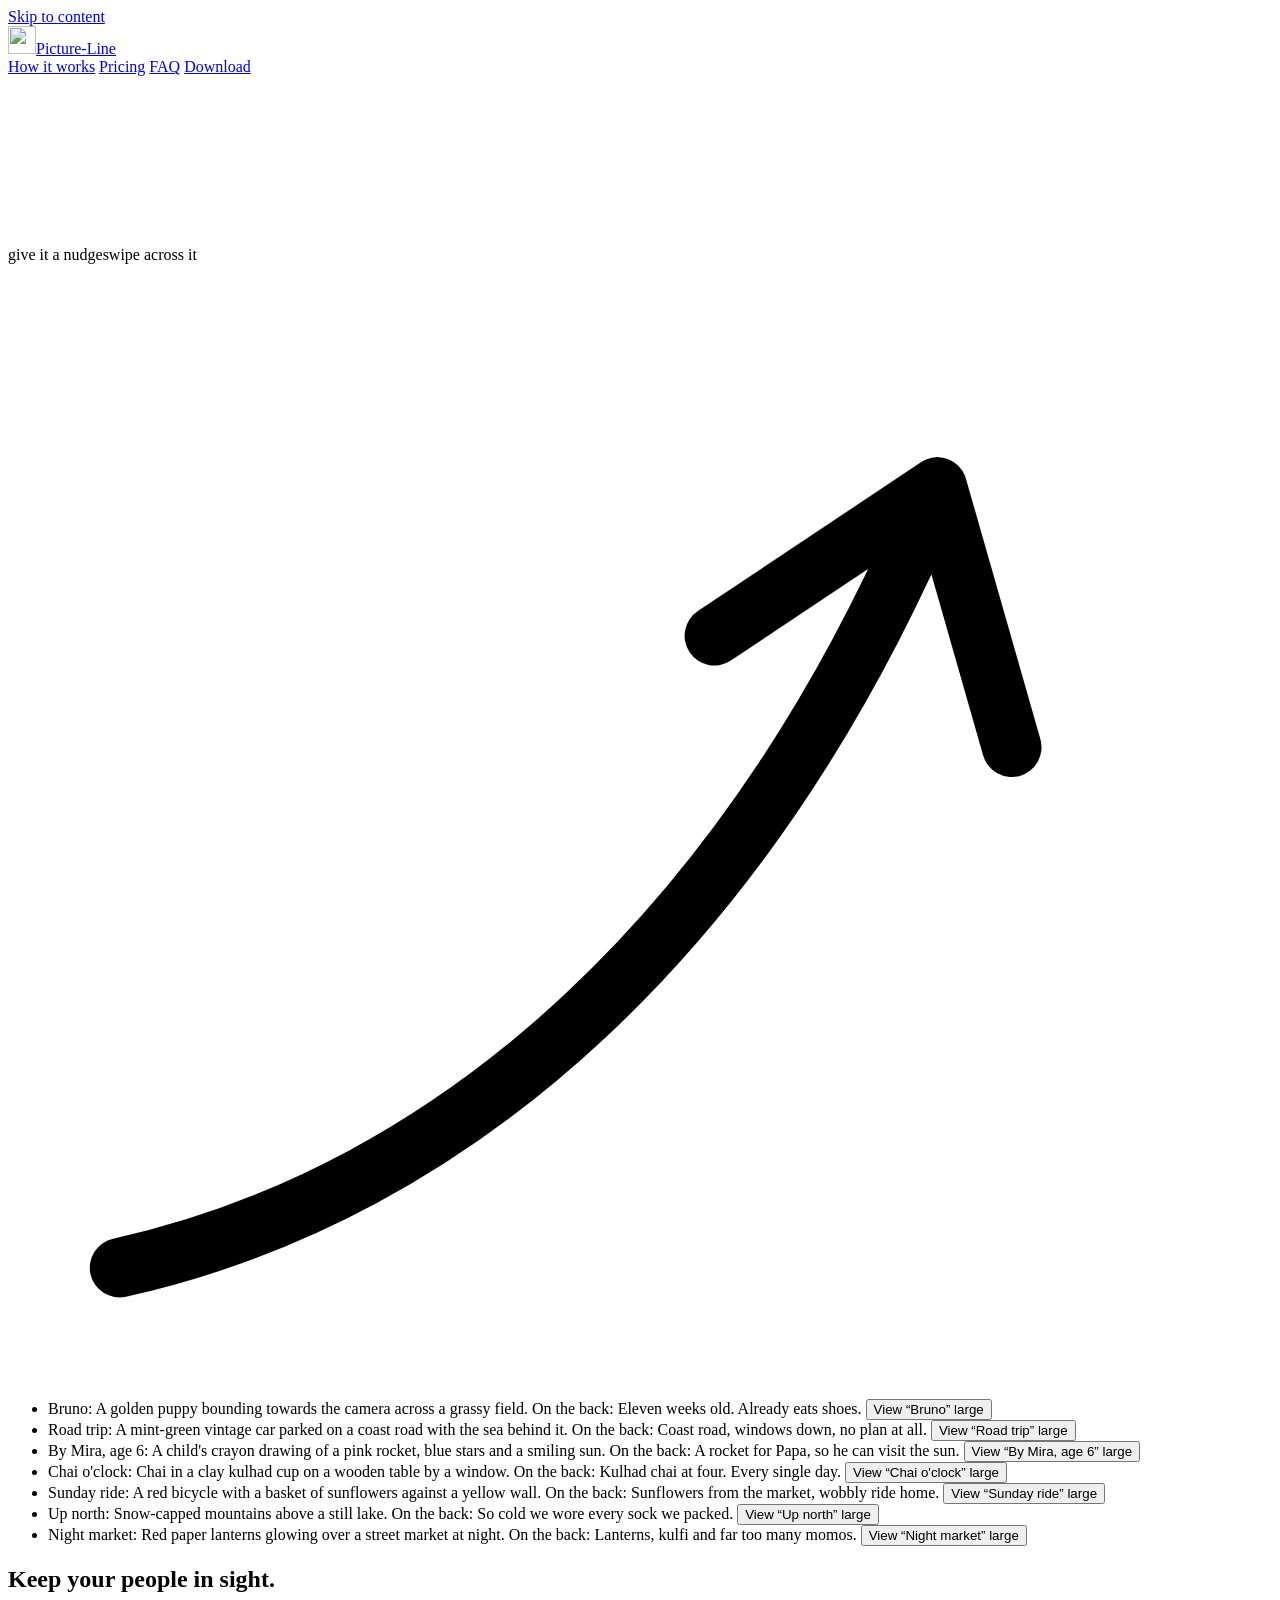
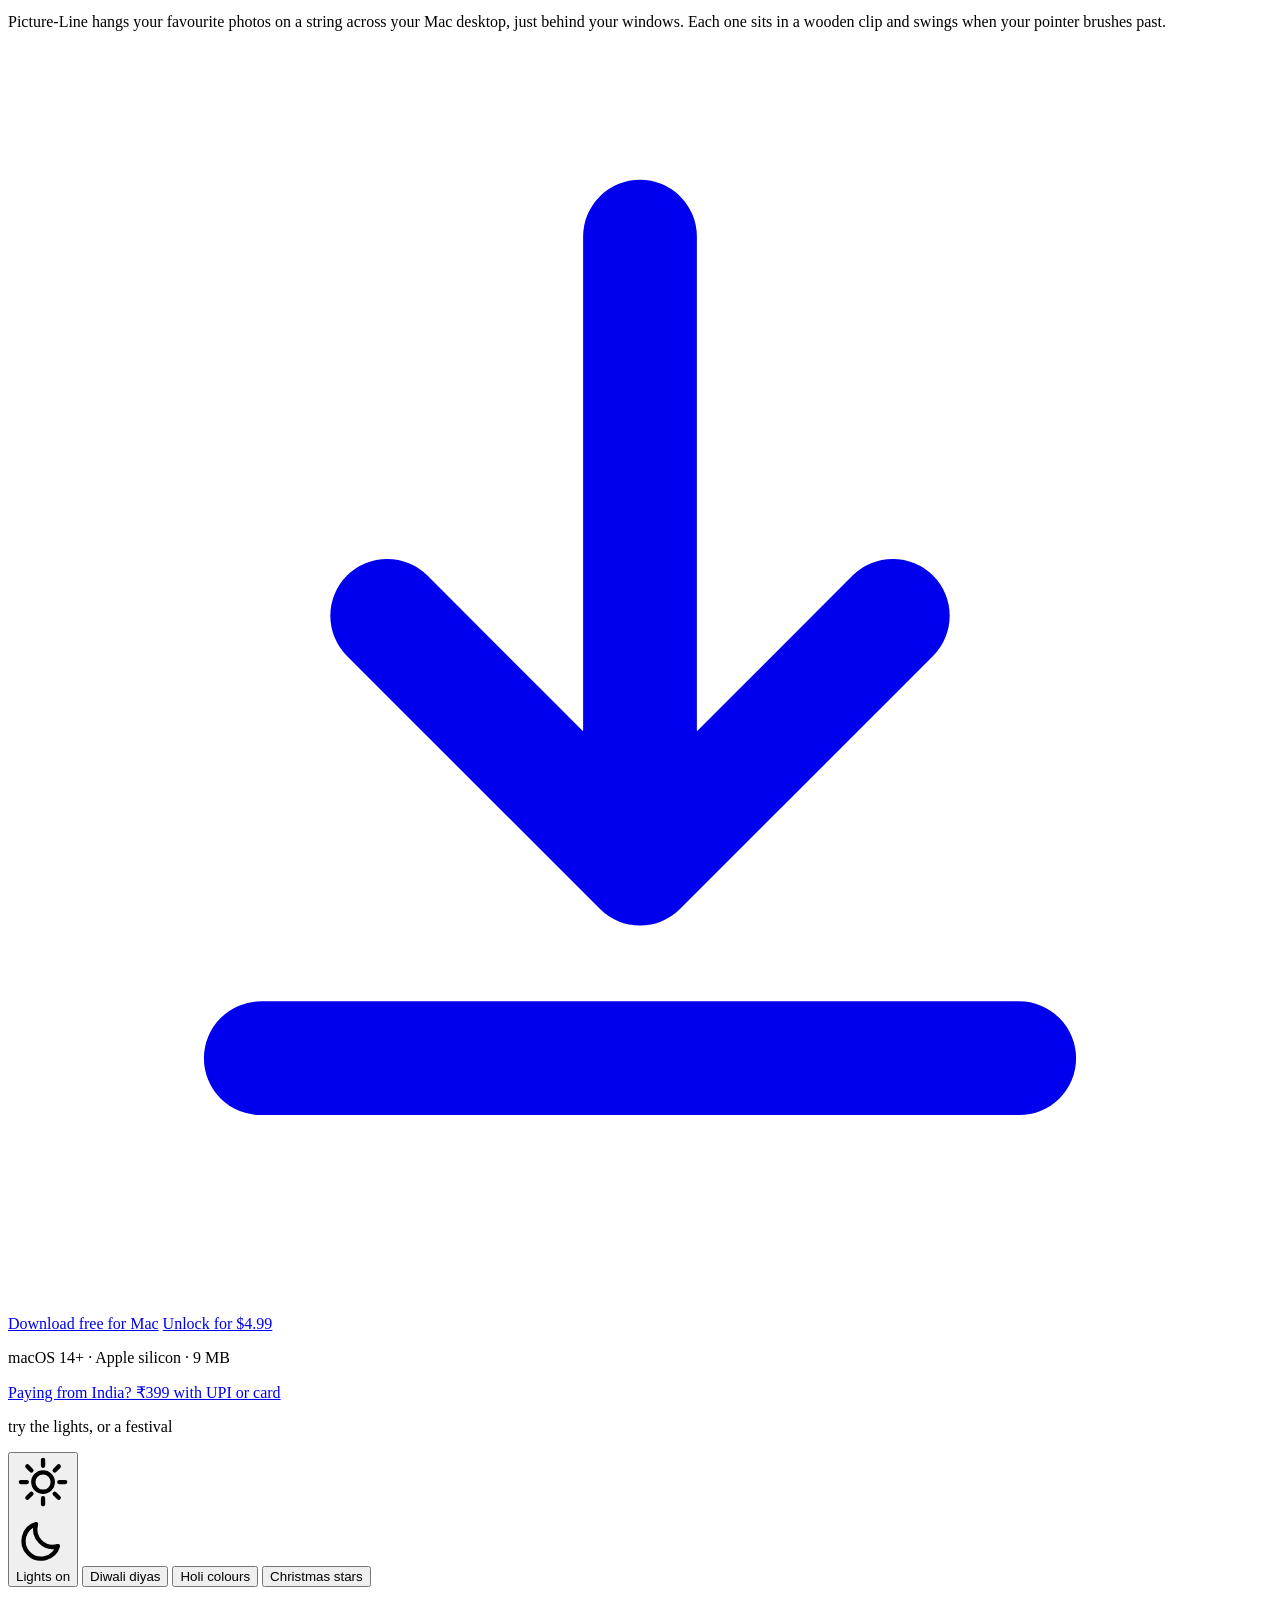
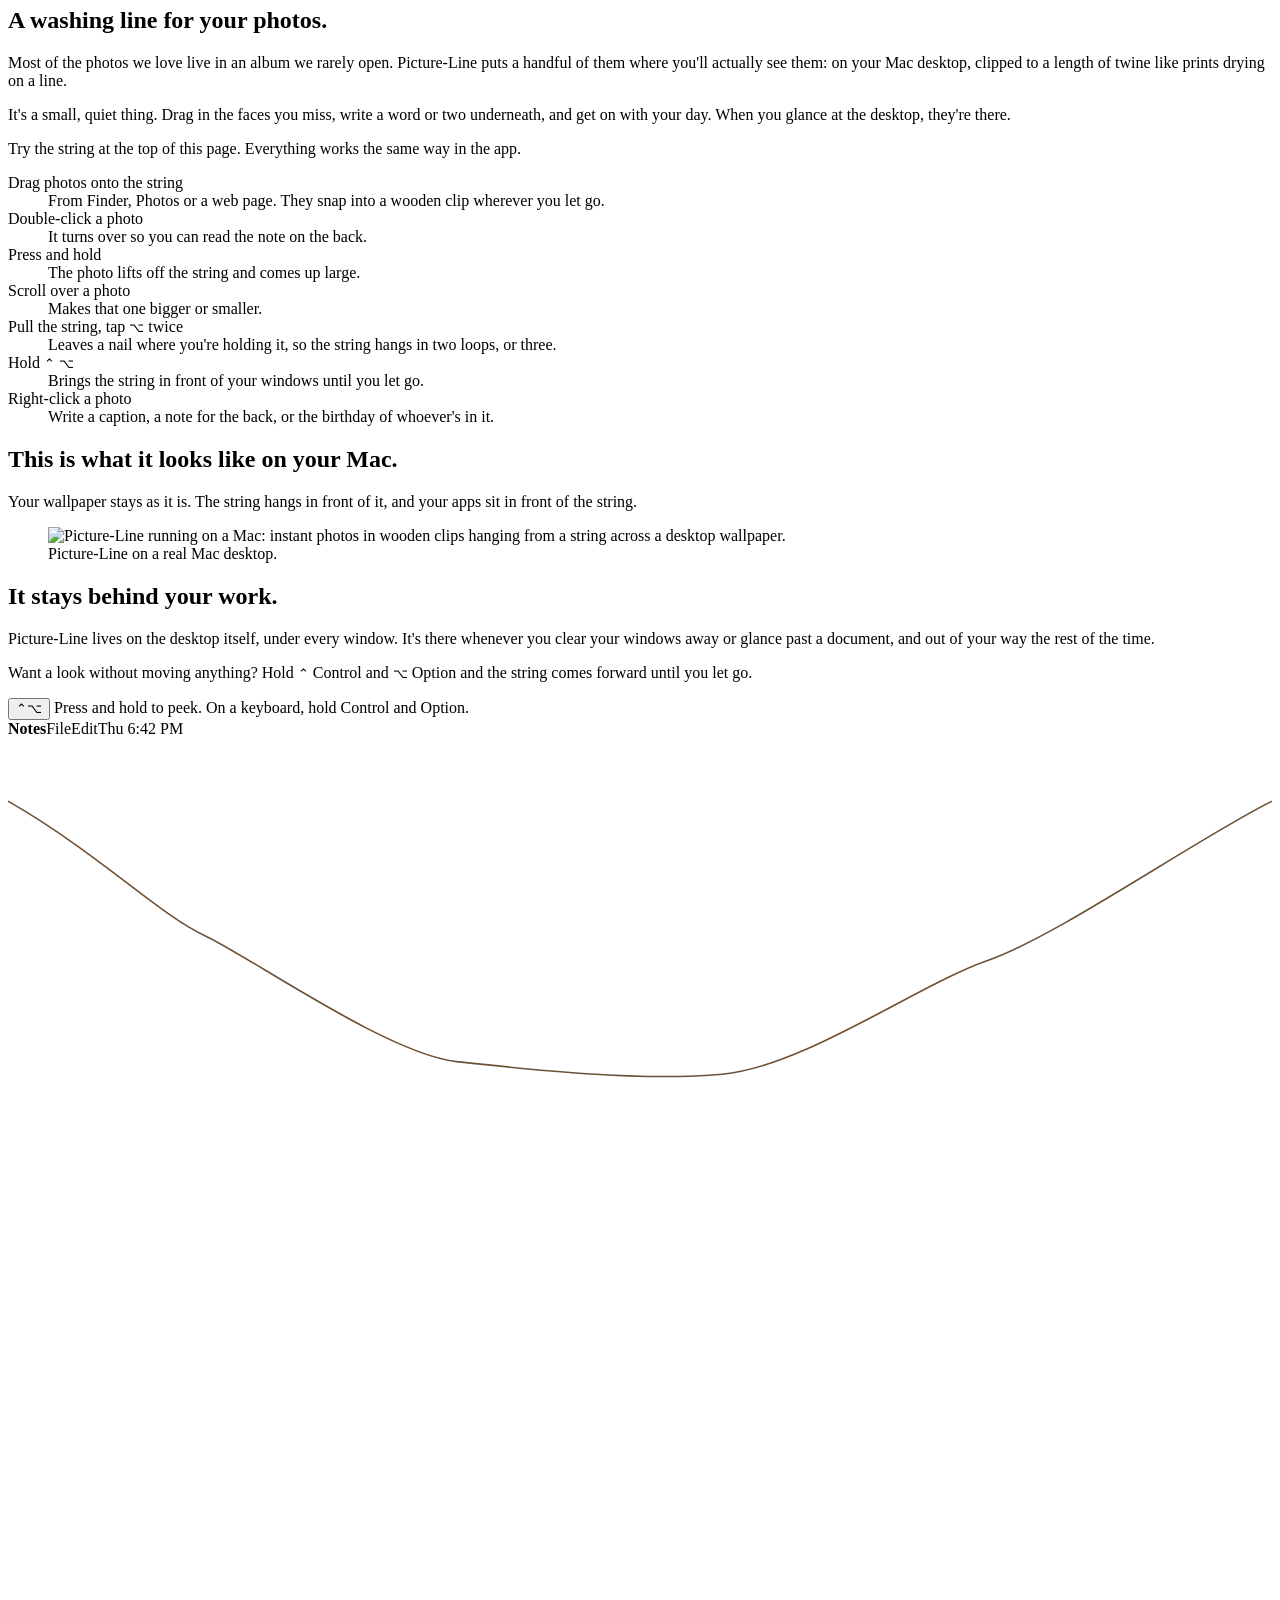
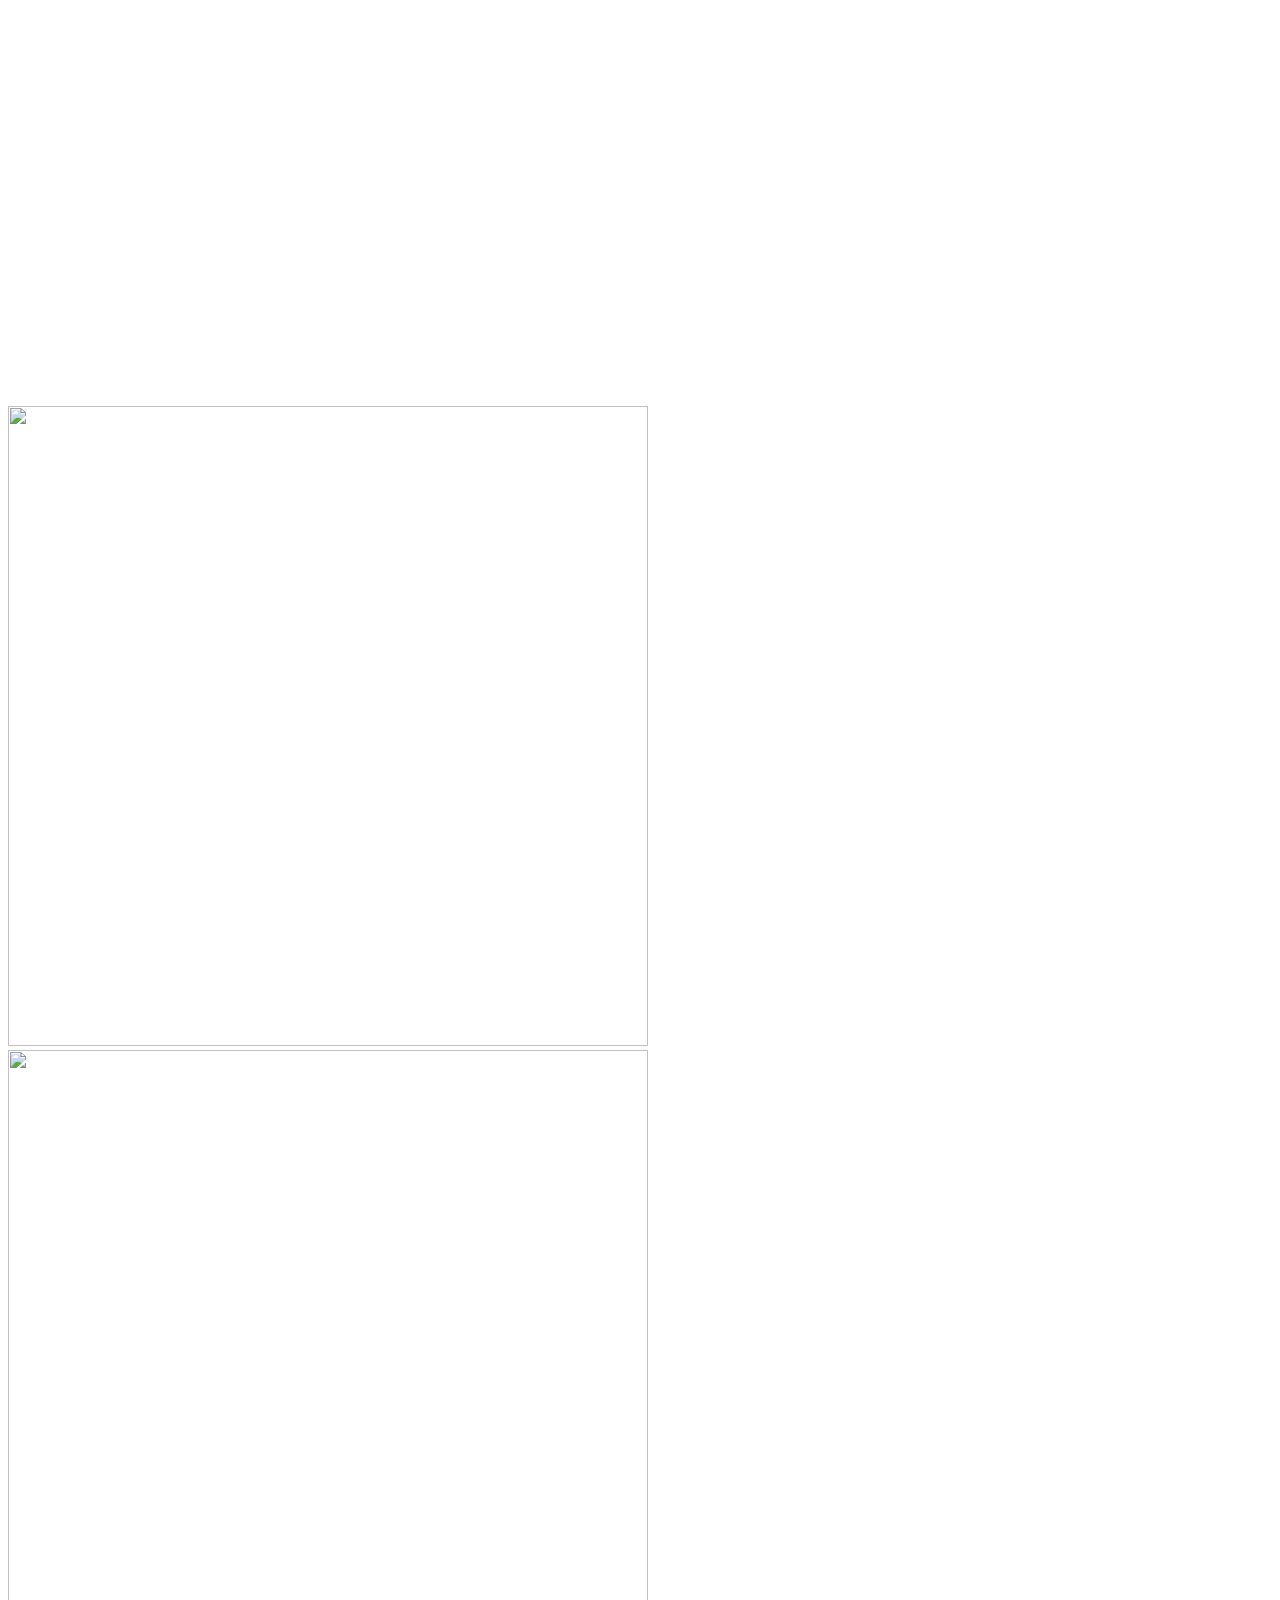
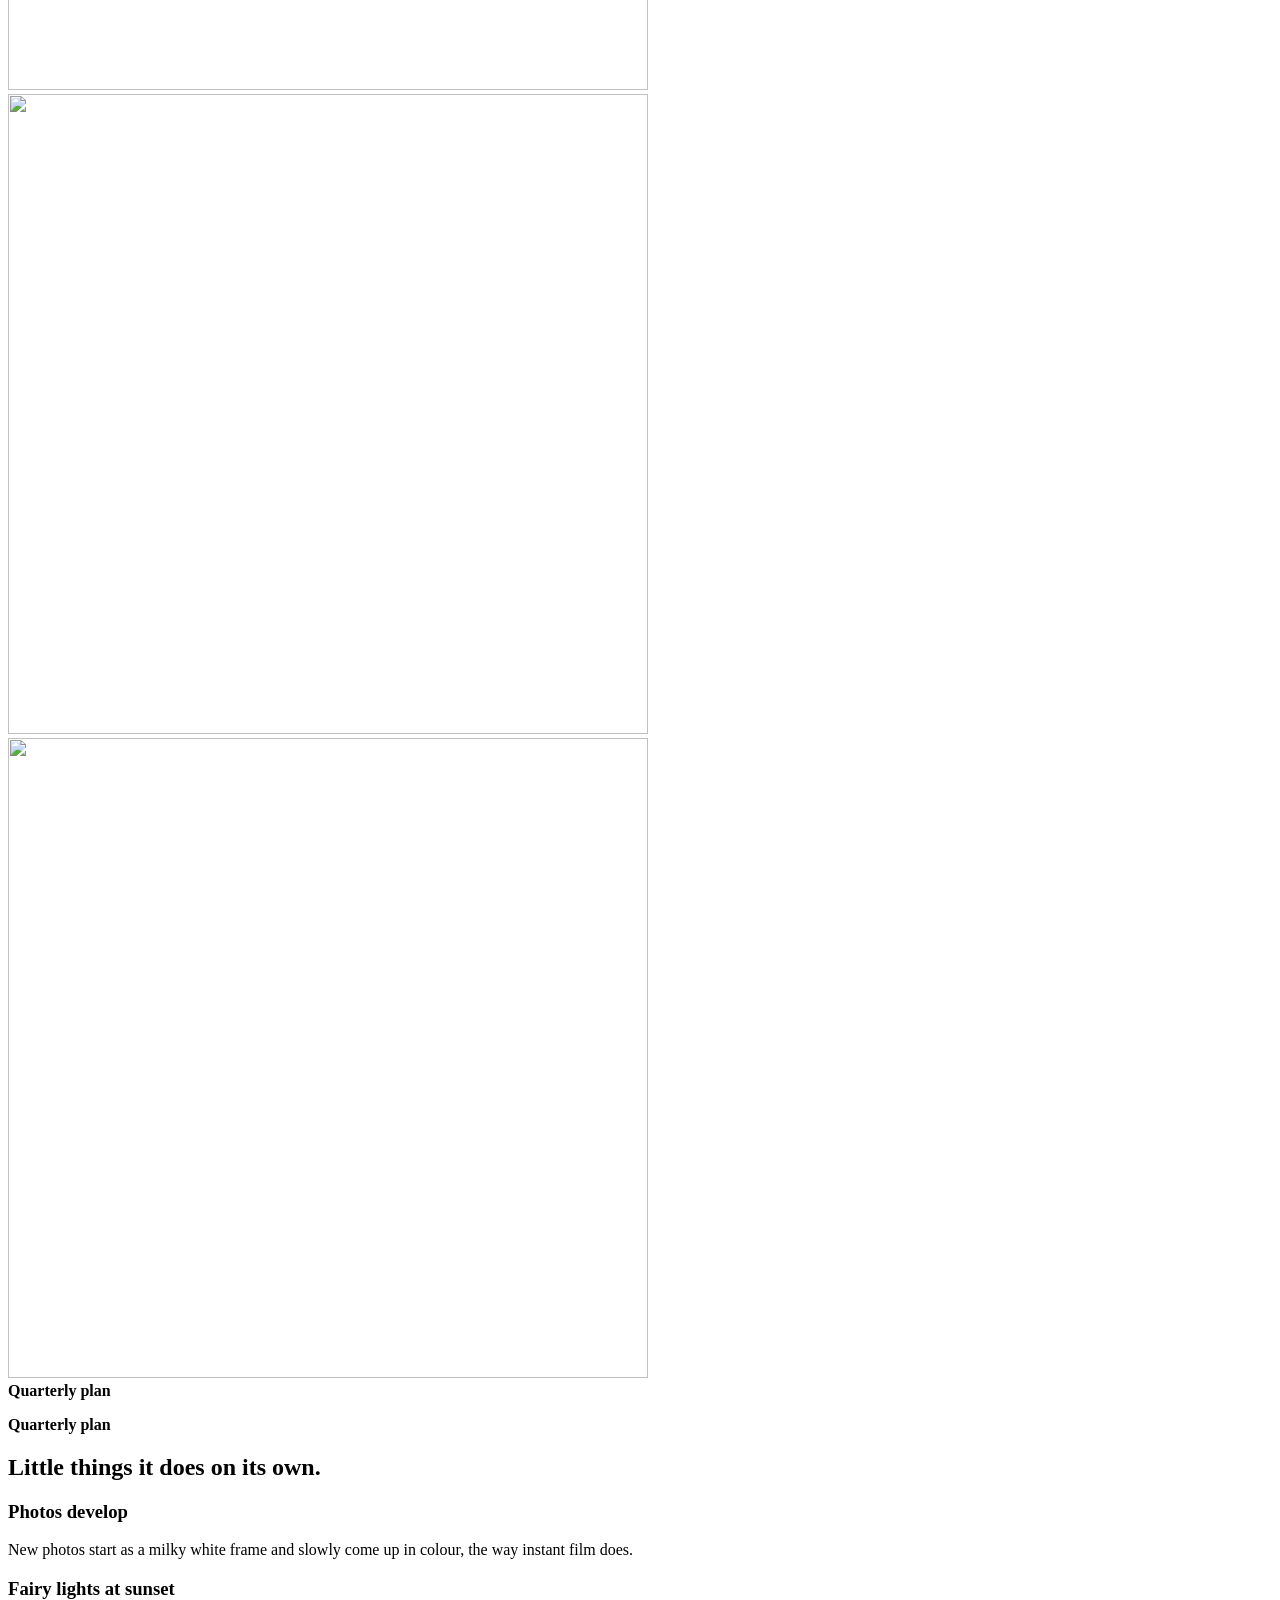
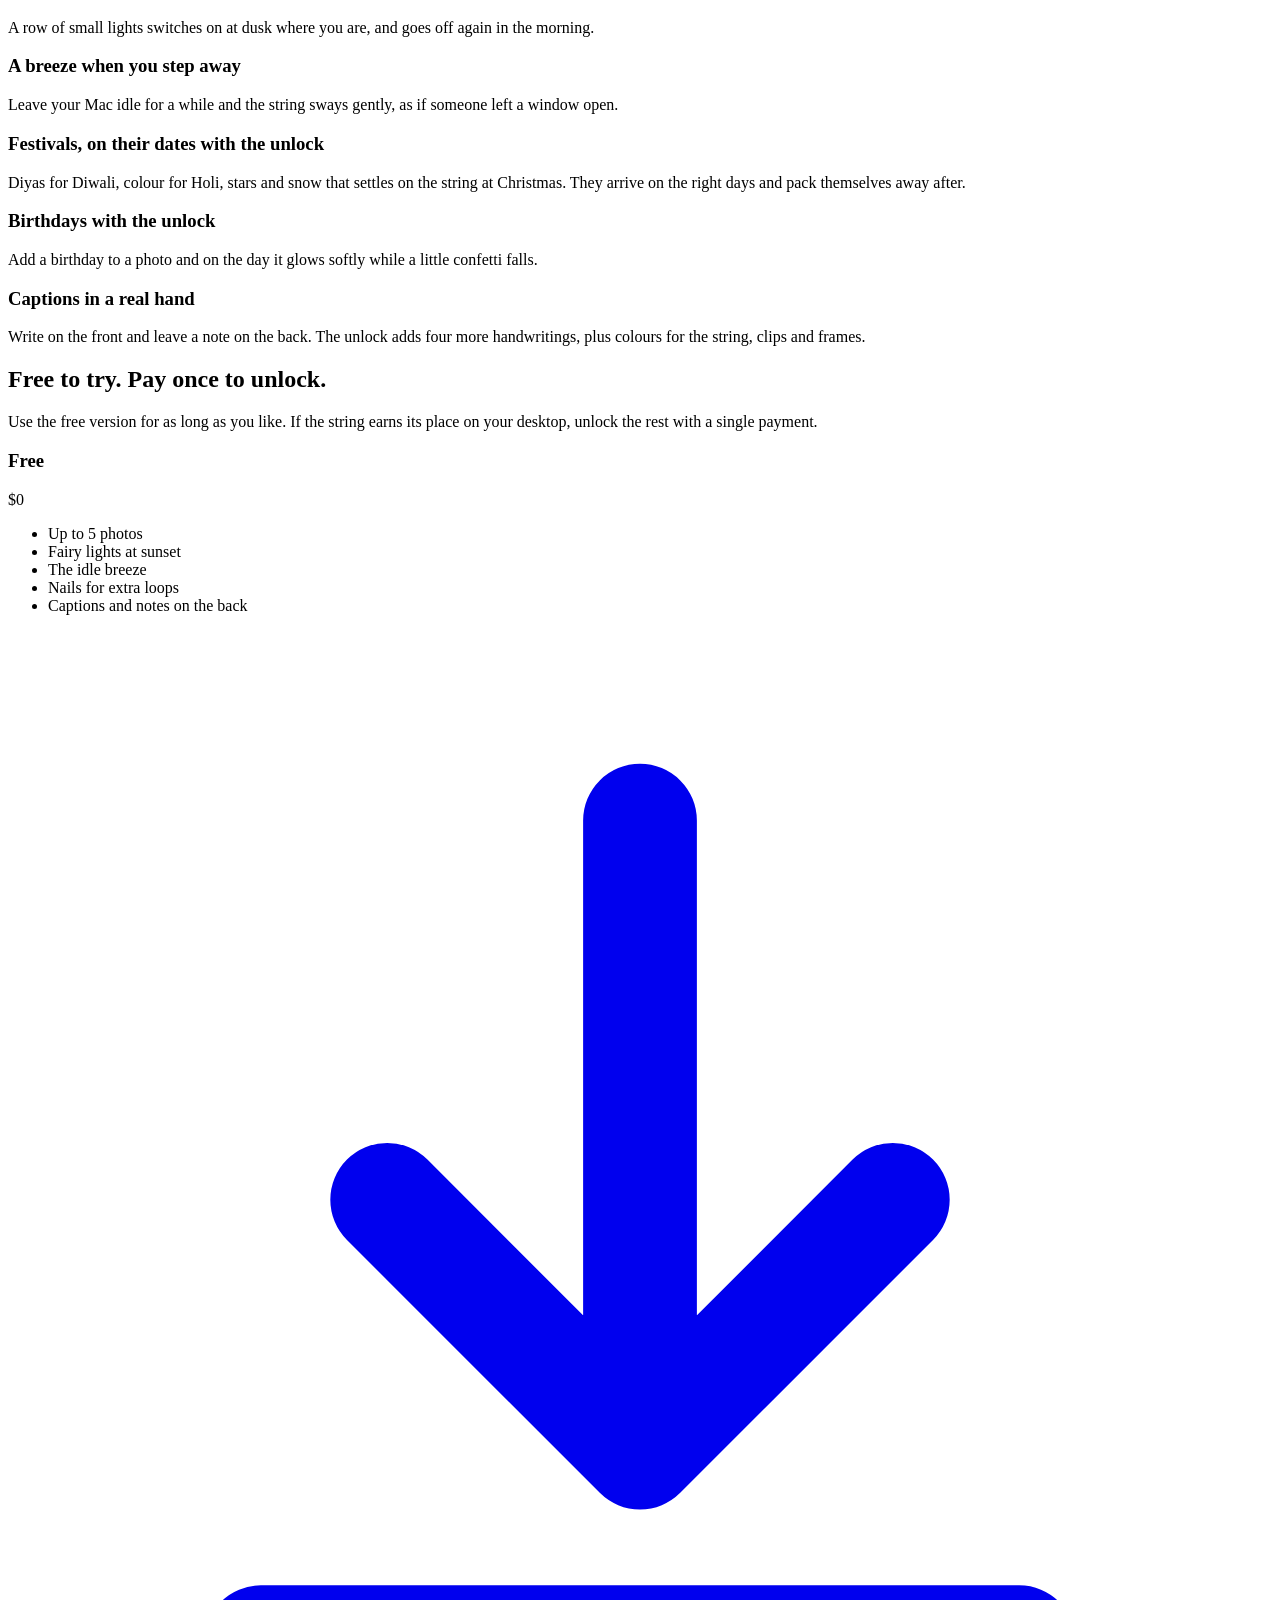
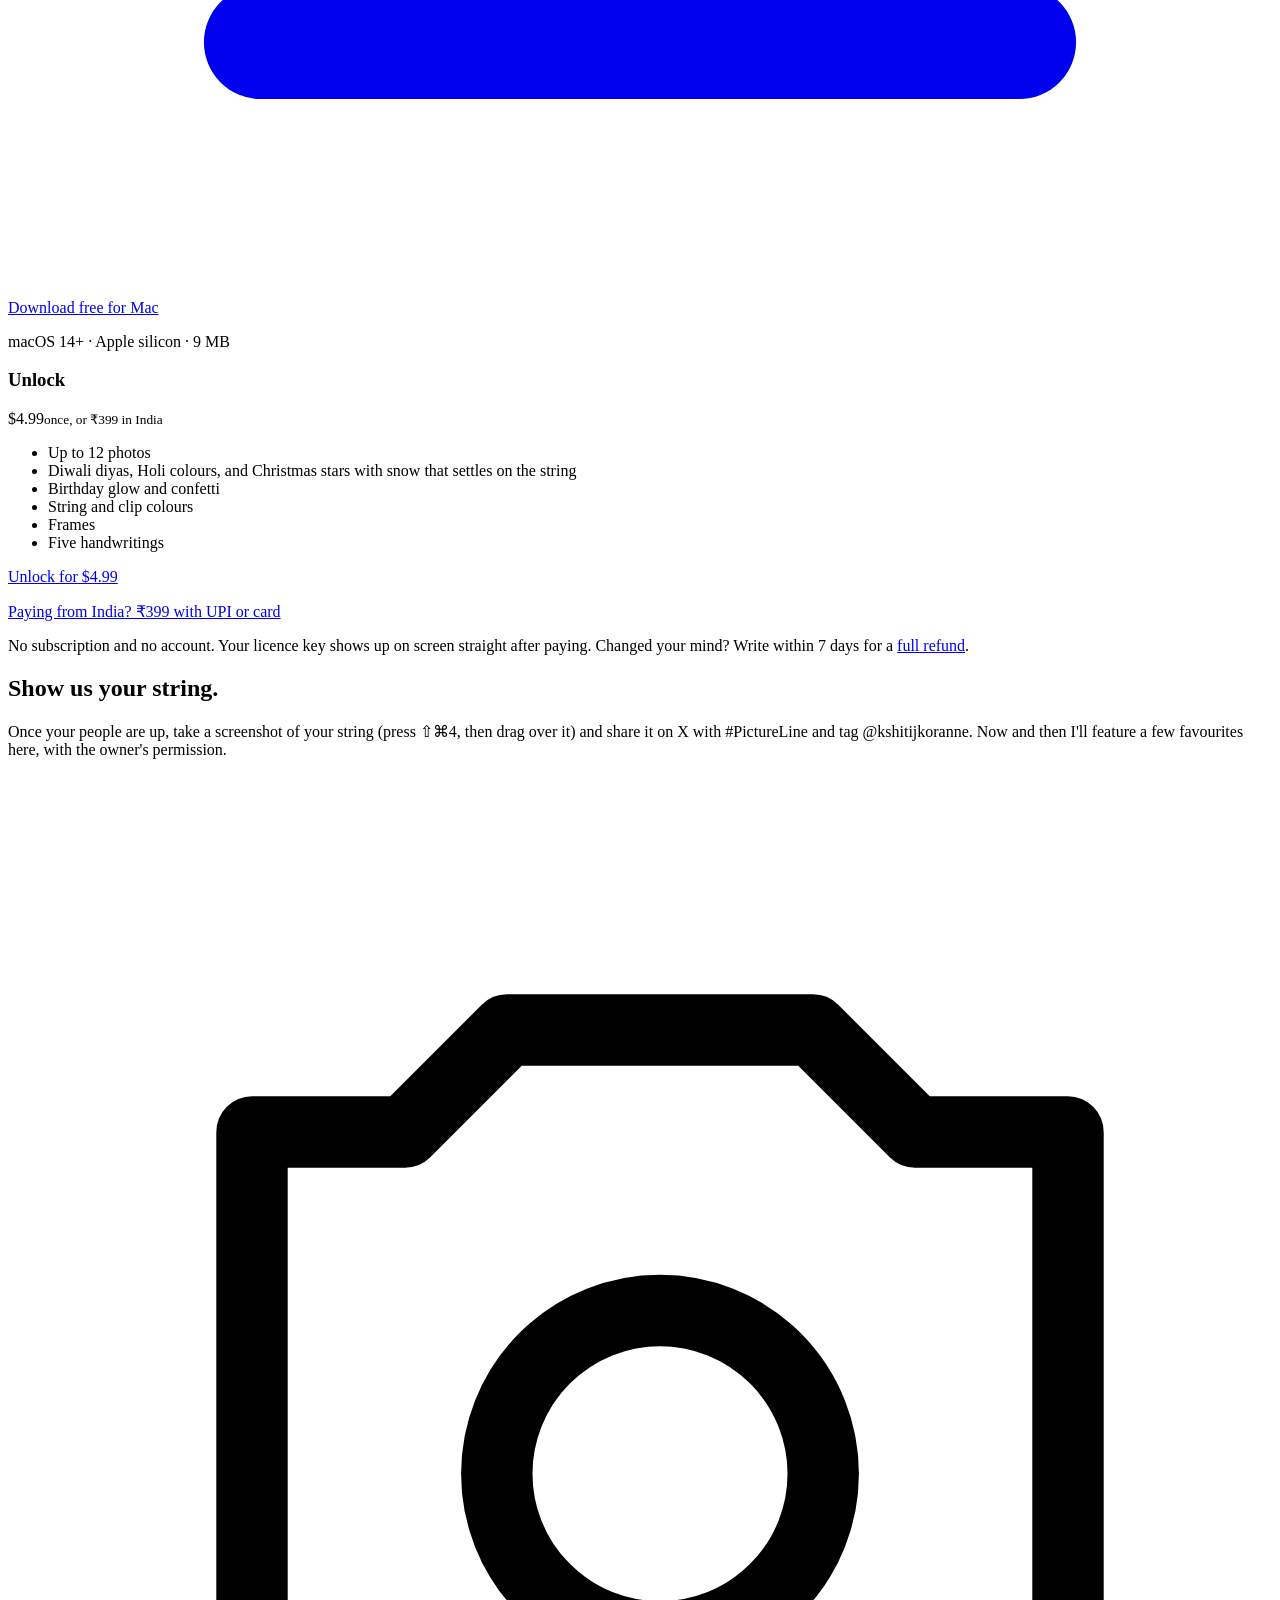
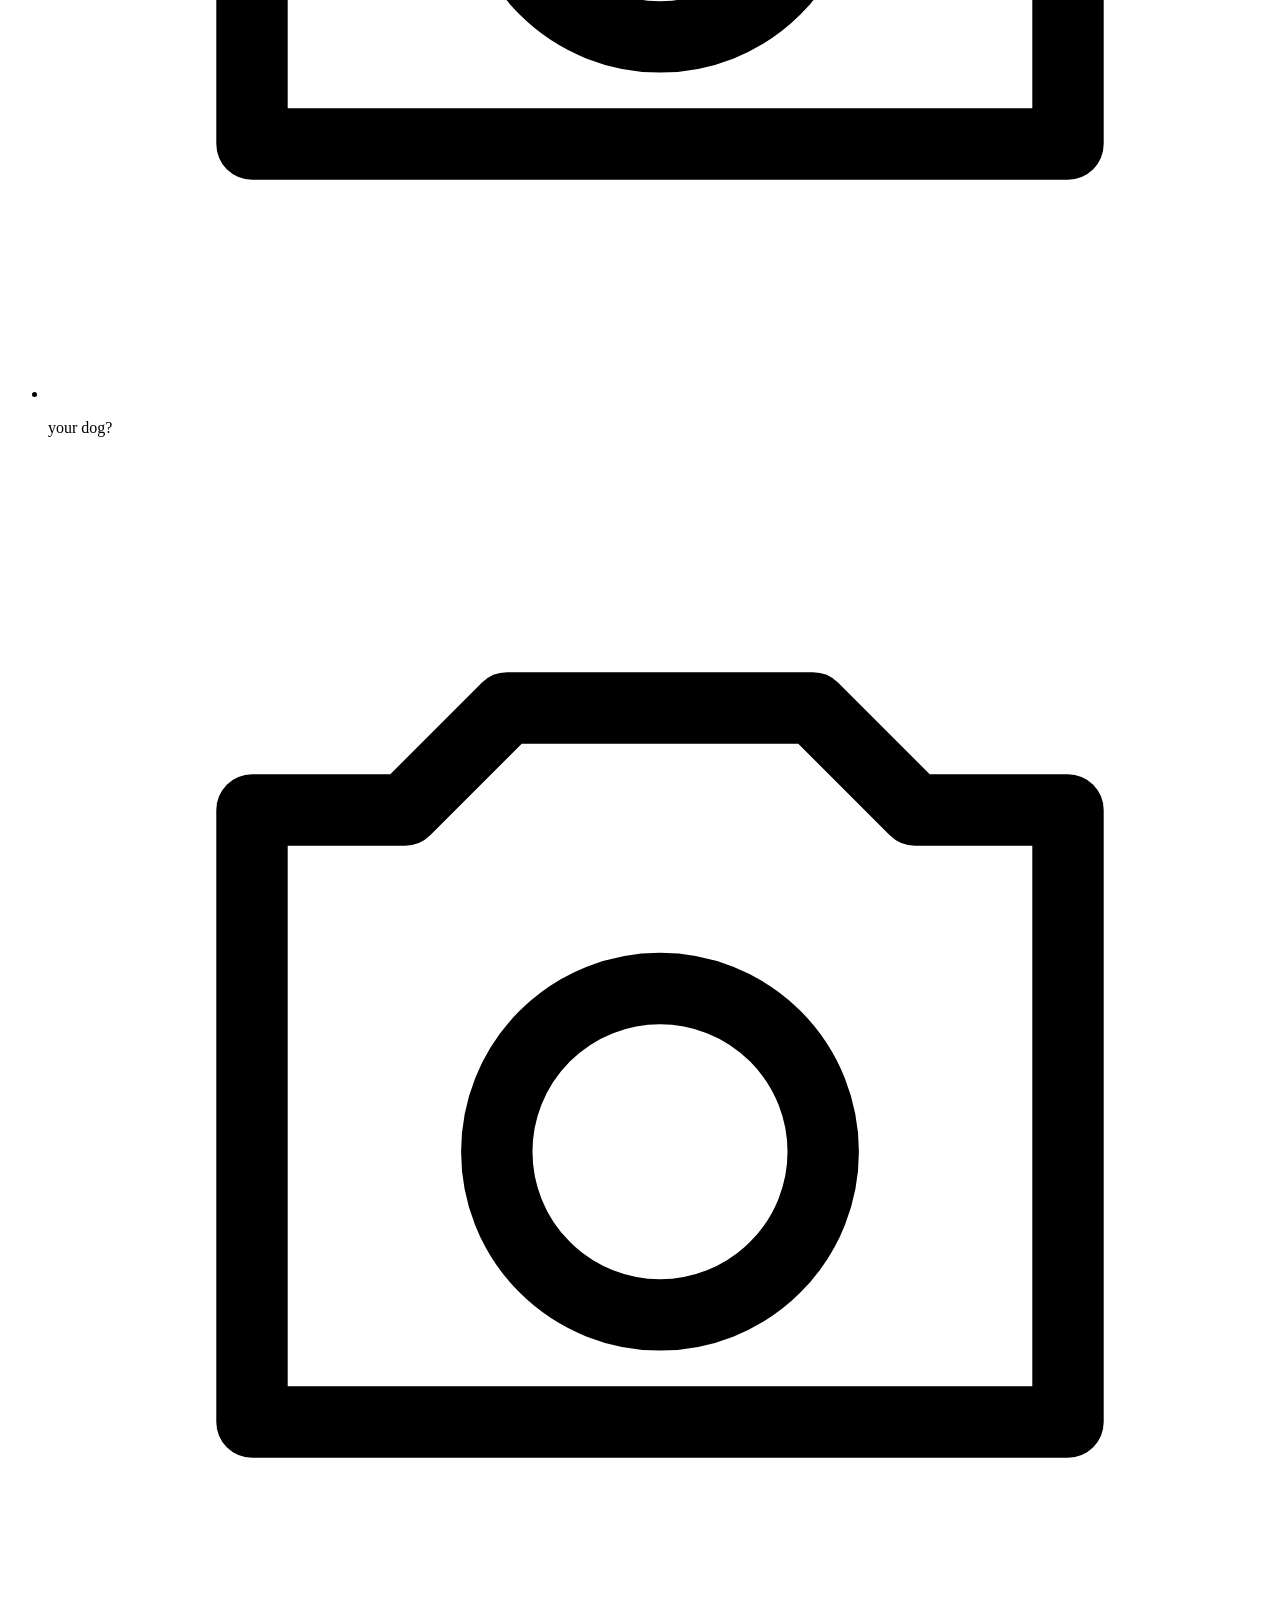
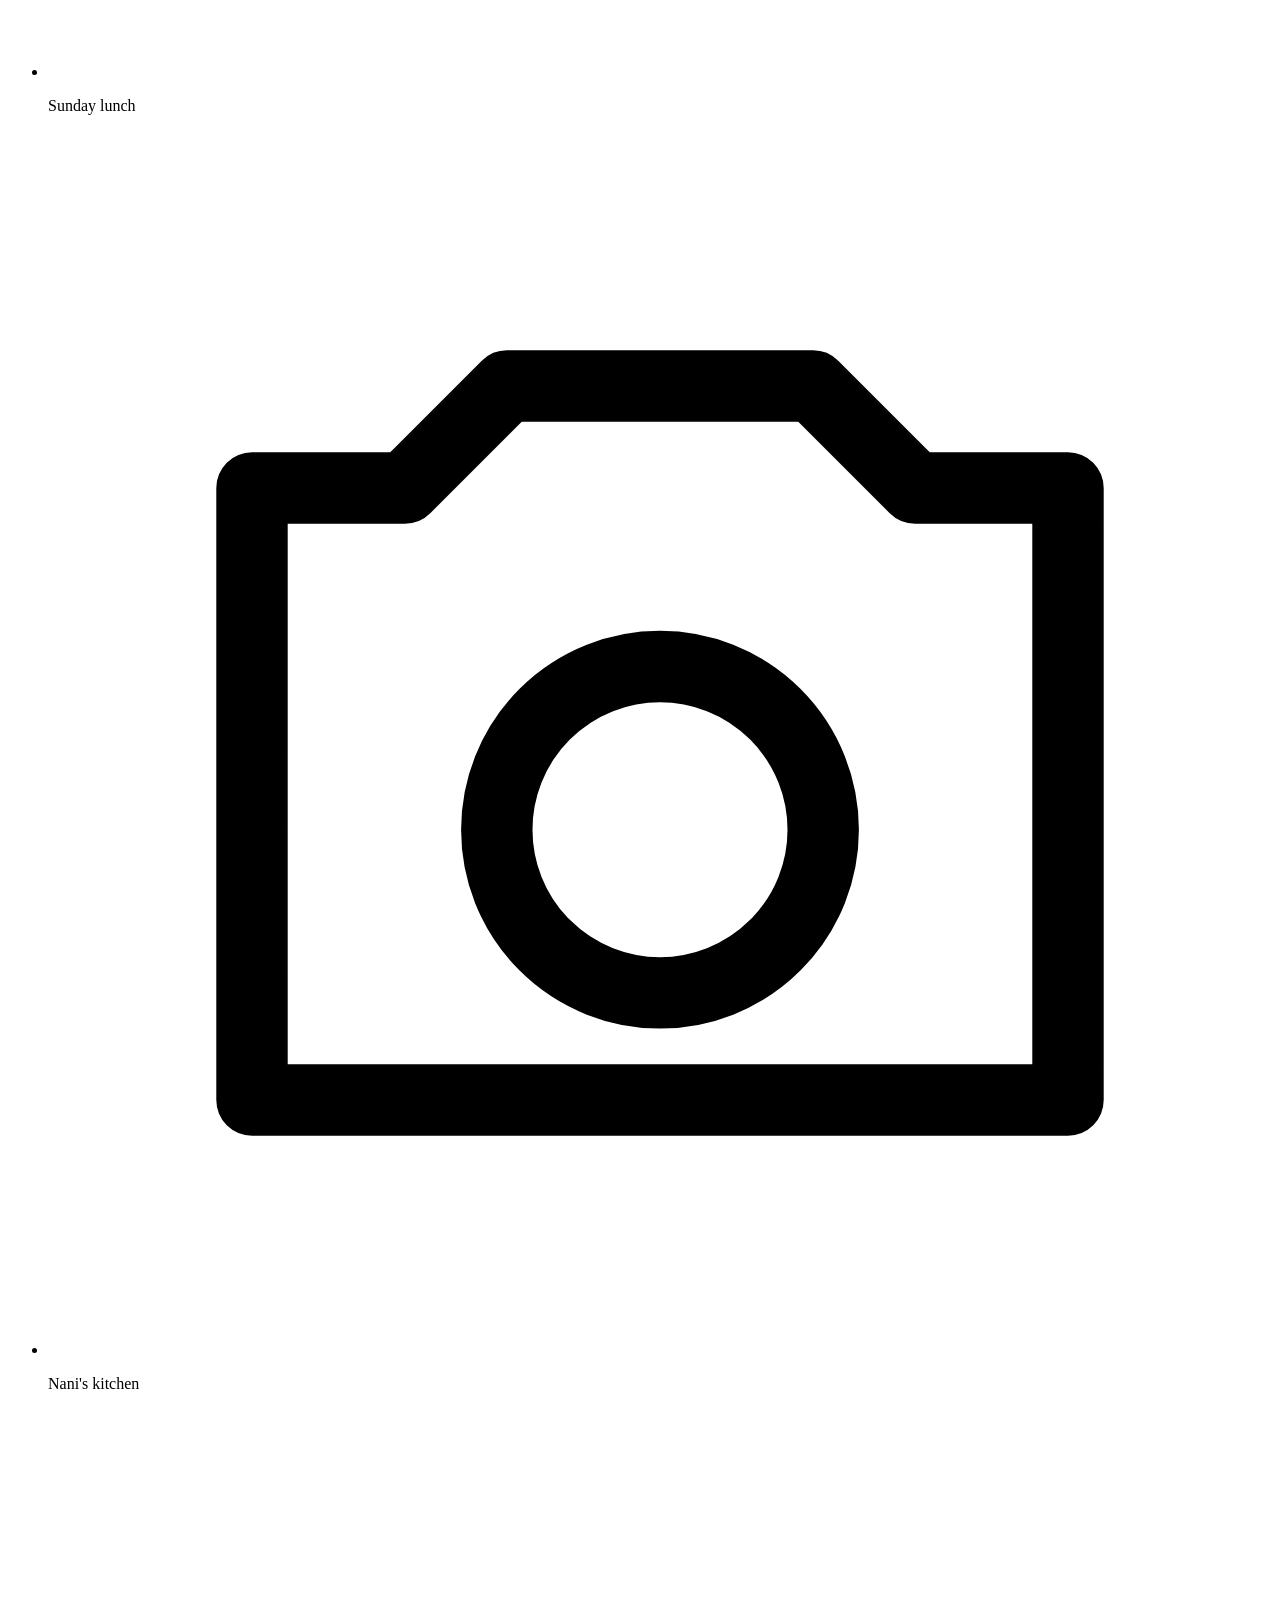
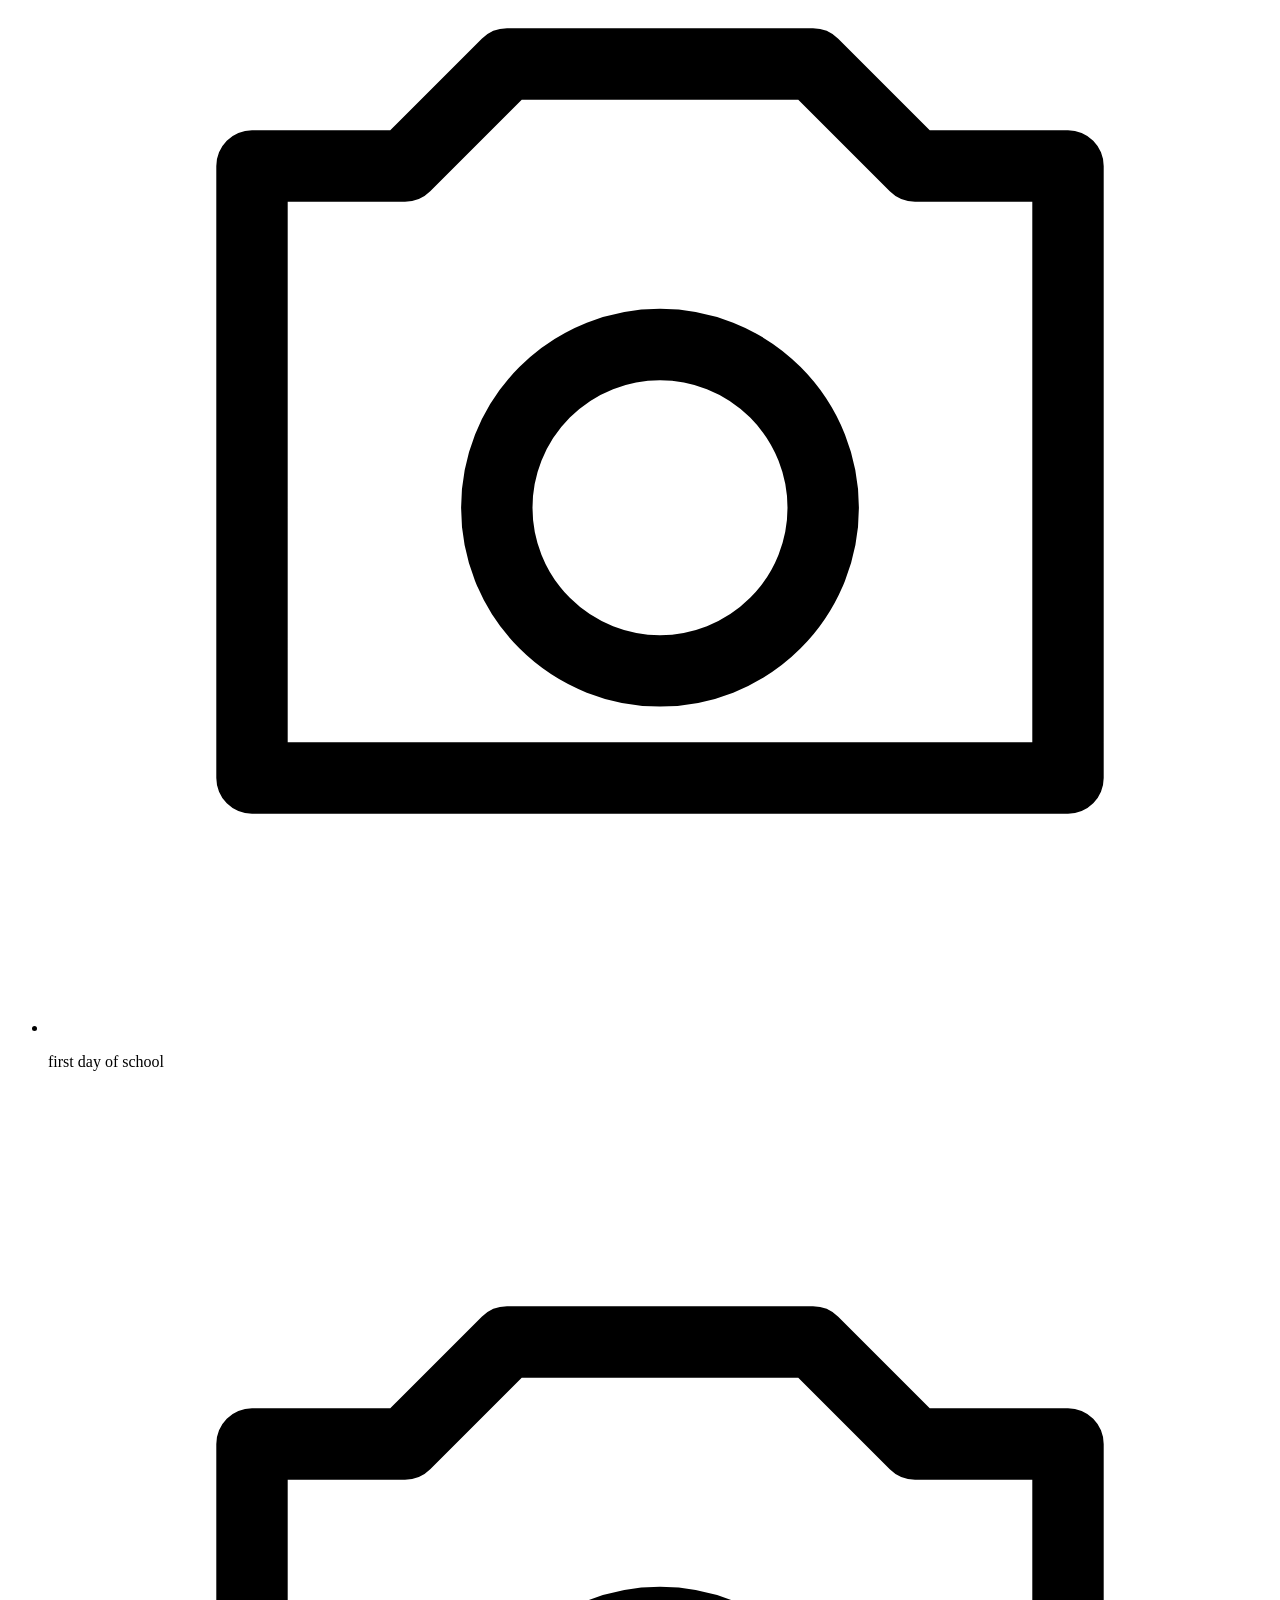
==== web/index.html @ b6ac5c8d "Production readiness: paywall and licences, performance, website - Free: 5 photos; unlock: 12 photos" ====
<!doctype html>
<html lang="en-GB" class="no-js">
<head>
<meta charset="utf-8">
<meta name="viewport" content="width=device-width, initial-scale=1, viewport-fit=cover">
<title>Picture-Line: hang your favourite photos on your Mac desktop</title>
<meta name="description" content="A string of instant photos across your Mac desktop, behind your windows. Wooden clips, handwritten captions, fairy lights at sunset. Free to try, $4.99 once.">
<link rel="canonical" href="https://picture-line.kjrlabs.in/">
<meta name="robots" content="index, follow, max-image-preview:large">
<meta name="theme-color" content="#dde3d5" media="(prefers-color-scheme: light)">
<meta name="theme-color" content="#1b1d23" media="(prefers-color-scheme: dark)">
<link rel="preconnect" href="https://fonts.googleapis.com">
<link rel="preconnect" href="https://fonts.gstatic.com" crossorigin>
<link rel="stylesheet" href="https://fonts.googleapis.com/css2?family=Fraunces:opsz,wght,SOFT@9..144,580,50&amp;family=Kalam&amp;display=swap">
<link rel="stylesheet" href="/css/site.css?v=1">
<link rel="icon" href="/favicon.ico" sizes="32x32">
<link rel="icon" href="/img/icon-32.png" type="image/png" sizes="32x32">
<link rel="apple-touch-icon" href="/img/icon-180.png">
<link rel="manifest" href="/site.webmanifest">
<meta property="og:type" content="website">
<meta property="og:site_name" content="Picture-Line">
<meta property="og:title" content="Picture-Line: hang your favourite photos on your Mac desktop">
<meta property="og:description" content="A string of instant photos across your Mac desktop, behind your windows. Wooden clips, handwritten captions, fairy lights at sunset. Free to try, $4.99 once.">
<meta property="og:url" content="https://picture-line.kjrlabs.in/">
<meta property="og:locale" content="en_GB">
<meta property="og:image" content="https://picture-line.kjrlabs.in/img/og.jpg">
<meta property="og:image:width" content="1200">
<meta property="og:image:height" content="630">
<meta property="og:image:alt" content="Instant photos in wooden clips hanging on a string across a Mac desktop.">
<meta name="twitter:card" content="summary_large_image">
<meta name="twitter:site" content="@kshitijkoranne">
<meta name="twitter:creator" content="@kshitijkoranne">
<meta name="twitter:title" content="Picture-Line: hang your favourite photos on your Mac desktop">
<meta name="twitter:description" content="A string of instant photos across your Mac desktop, behind your windows. Wooden clips, handwritten captions, fairy lights at sunset. Free to try, $4.99 once.">
<meta name="twitter:image" content="https://picture-line.kjrlabs.in/img/og.jpg">
<script type="application/ld+json">{"@context":"https://schema.org","@graph":[{"@type":"WebSite","@id":"https://picture-line.kjrlabs.in/#site","url":"https://picture-line.kjrlabs.in/","name":"Picture-Line","publisher":{"@id":"https://picture-line.kjrlabs.in/#org"},"inLanguage":"en-GB"},{"@type":"Organization","@id":"https://picture-line.kjrlabs.in/#org","name":"KJR Labs","url":"https://kjrlabs.in","logo":"https://picture-line.kjrlabs.in/img/icon-512.png","email":"kjrlabs9@gmail.com","sameAs":["https://x.com/kshitijkoranne"],"founder":{"@type":"Person","name":"Kshitij Koranne","sameAs":["https://x.com/kshitijkoranne"]},"address":{"@type":"PostalAddress","addressLocality":"Vadodara","addressRegion":"Gujarat","addressCountry":"IN"}},{"@type":"SoftwareApplication","@id":"https://picture-line.kjrlabs.in/#app","name":"Picture-Line","url":"https://picture-line.kjrlabs.in/","description":"A Mac app that hangs your favourite photos on a string across your desktop, behind your windows, in instant-photo frames with wooden clips and handwritten captions.","operatingSystem":"macOS 14 or later","applicationCategory":"LifestyleApplication","applicationSubCategory":"DesktopEnhancementApplication","processorRequirements":"Apple silicon (M1 or later)","softwareVersion":"1.0","fileSize":"9MB","downloadUrl":"https://picture-line.kjrlabs.in/download/Picture-Line-1.0.dmg","installUrl":"https://picture-line.kjrlabs.in/download/Picture-Line-1.0.dmg","image":"https://picture-line.kjrlabs.in/img/og.jpg","screenshot":"https://picture-line.kjrlabs.in/img/app-shot.jpg","author":{"@id":"https://picture-line.kjrlabs.in/#org"},"publisher":{"@id":"https://picture-line.kjrlabs.in/#org"},"offers":[{"@type":"Offer","name":"Free","price":"0","priceCurrency":"USD","url":"https://picture-line.kjrlabs.in/download/Picture-Line-1.0.dmg"},{"@type":"Offer","name":"Unlock","price":"4.99","priceCurrency":"USD","url":"https://picture-line.kjrlabs.in/#pricing"},{"@type":"Offer","name":"Unlock (India)","price":"399","priceCurrency":"INR","url":"https://picture-line.kjrlabs.in/#pricing","eligibleRegion":{"@type":"Country","name":"IN"}}]},{"@type":"FAQPage","@id":"https://picture-line.kjrlabs.in/#faq","mainEntity":[{"@type":"Question","name":"Do my photos get uploaded anywhere?","acceptedAnswer":{"@type":"Answer","text":"No. Picture-Line works entirely on your Mac. Your photos, captions and notes stay on your Mac, there's no account to make, and the app doesn't send analytics or talk to any server."}},{"@type":"Question","name":"Which Macs does it run on?","acceptedAnswer":{"@type":"Answer","text":"Macs with Apple silicon (M1 and later) running macOS 14 Sonoma or newer. Intel Macs aren't supported."}},{"@type":"Question","name":"Will it get in the way while I work?","acceptedAnswer":{"@type":"Answer","text":"It hangs on the desktop, behind every window, so your apps stay exactly where they are. Hold ⌃ ⌥ to bring the string forward for a moment, or choose Keep String in Front of Windows from its menu bar icon."}},{"@type":"Question","name":"What do I get for free, and what does the unlock add?","acceptedAnswer":{"@type":"Answer","text":"Free: up to 5 photos, fairy lights at sunset, the idle breeze, nails for extra loops, captions and notes. The $4.99 unlock (₹399 in India) adds up to 12 photos, Diwali, Holi and Christmas decorations, birthday glow and confetti, string and clip colours, frames and five handwritings."}},{"@type":"Question","name":"Is it a subscription?","acceptedAnswer":{"@type":"Answer","text":"No. You pay once and the unlock is yours. There's no account and nothing renews."}},{"@type":"Question","name":"How do I pay from India?","acceptedAnswer":{"@type":"Answer","text":"Choose ₹399 with UPI or card. Checkout is handled by Razorpay and supports UPI, cards and netbanking. Your licence key appears on screen the moment the payment goes through."}},{"@type":"Question","name":"Why does it ask for my location?","acceptedAnswer":{"@type":"Answer","text":"Only to work out when the sun sets where you are, so the fairy lights come on at dusk. It stays on your Mac. You can say no and switch the lights to always on, or off, in Settings."}},{"@type":"Question","name":"Does it slow my Mac down?","acceptedAnswer":{"@type":"Answer","text":"When nothing on the string is moving, Picture-Line stops drawing altogether. It only wakes up when your pointer comes near, the breeze starts, or the lights twinkle."}},{"@type":"Question","name":"I lost my licence key.","acceptedAnswer":{"@type":"Answer","text":"Enter your Razorpay payment ID on the find my key page and you'll get the same key again. The payment ID is in the receipt email from Razorpay. Or write to kjrlabs9@gmail.com."}},{"@type":"Question","name":"Can I get a refund?","acceptedAnswer":{"@type":"Answer","text":"Yes. Write within 7 days of buying and you'll get your money back, no questions asked. See the refund policy."}}]}]}</script>
<script src="/js/string.js?v=1" defer></script>
<script src="/js/site.js?v=1" defer></script>
</head>
<body>
<a class="skip" href="#main">Skip to content</a>
<header class="top">
  <div class="wrap">
    <a class="brand" href="/"><img src="/img/icon-32.png" width="28" height="28" alt="">Picture-Line</a>
    <nav aria-label="Main">
      <a class="opt" href="#how">How it works</a>
      <a class="opt" href="#pricing">Pricing</a>
      <a class="opt" href="#faq">FAQ</a>
      <a class="btn sm" href="/download/Picture-Line-1.0.dmg">Download</a>
    </nav>
  </div>
</header>
<main id="main">
  <section class="hero" aria-labelledby="h1">
    <canvas id="string" aria-hidden="true"></canvas>
    <p class="hand-hint" aria-hidden="true"><span class="m">give it a nudge</span><span class="t">swipe across it</span><svg viewBox="0 0 34 30" aria-hidden="true"><path d="M3 27c9-2 17-9 22-21m0 0-6 4m6-4 2 7" fill="none" stroke="currentColor" stroke-width="1.6" stroke-linecap="round" stroke-linejoin="round"/></svg></p>
    <ul class="photo-list" aria-label="Photos on the string above">
      <li data-src="/img/sample-3.webp" data-cap="Bruno" data-note="Eleven weeks old. Already eats shoes." data-alt="A golden puppy bounding towards the camera across a grassy field." data-rank="1"><span class="vh">Bruno: A golden puppy bounding towards the camera across a grassy field. On the back: Eleven weeks old. Already eats shoes.</span> <button class="vh-f" type="button">View “Bruno” large</button></li>
      <li data-src="/img/sample-2.webp" data-cap="Road trip" data-note="Coast road, windows down, no plan at all." data-alt="A mint-green vintage car parked on a coast road with the sea behind it." data-rank="5"><span class="vh">Road trip: A mint-green vintage car parked on a coast road with the sea behind it. On the back: Coast road, windows down, no plan at all.</span> <button class="vh-f" type="button">View “Road trip” large</button></li>
      <li data-src="/img/sample-6.webp" data-cap="By Mira, age 6" data-note="A rocket for Papa, so he can visit the sun." data-alt="A child&#x27;s crayon drawing of a pink rocket, blue stars and a smiling sun." data-rank="2"><span class="vh">By Mira, age 6: A child&#x27;s crayon drawing of a pink rocket, blue stars and a smiling sun. On the back: A rocket for Papa, so he can visit the sun.</span> <button class="vh-f" type="button">View “By Mira, age 6” large</button></li>
      <li data-src="/img/sample-4.webp" data-cap="Chai o&#x27;clock" data-note="Kulhad chai at four. Every single day." data-alt="Chai in a clay kulhad cup on a wooden table by a window." data-rank="4"><span class="vh">Chai o&#x27;clock: Chai in a clay kulhad cup on a wooden table by a window. On the back: Kulhad chai at four. Every single day.</span> <button class="vh-f" type="button">View “Chai o&#x27;clock” large</button></li>
      <li data-src="/img/sample-7.webp" data-cap="Sunday ride" data-note="Sunflowers from the market, wobbly ride home." data-alt="A red bicycle with a basket of sunflowers against a yellow wall." data-rank="6"><span class="vh">Sunday ride: A red bicycle with a basket of sunflowers against a yellow wall. On the back: Sunflowers from the market, wobbly ride home.</span> <button class="vh-f" type="button">View “Sunday ride” large</button></li>
      <li data-src="/img/sample-5.webp" data-cap="Up north" data-note="So cold we wore every sock we packed." data-alt="Snow-capped mountains above a still lake." data-rank="7"><span class="vh">Up north: Snow-capped mountains above a still lake. On the back: So cold we wore every sock we packed.</span> <button class="vh-f" type="button">View “Up north” large</button></li>
      <li data-src="/img/sample-8.webp" data-cap="Night market" data-note="Lanterns, kulfi and far too many momos." data-alt="Red paper lanterns glowing over a street market at night." data-rank="3"><span class="vh">Night market: Red paper lanterns glowing over a street market at night. On the back: Lanterns, kulfi and far too many momos.</span> <button class="vh-f" type="button">View “Night market” large</button></li>
    </ul>
    <div class="hero-body">
      <div class="wrap">
        <div>
          <h1 id="h1">Keep your people in sight.</h1>
          <p class="lede">Picture-Line hangs your favourite photos on a string across your Mac desktop, just behind your windows. Each one sits in a wooden clip and swings when your pointer brushes past.</p>
          <div class="ctas">
            <a class="btn" href="/download/Picture-Line-1.0.dmg"><svg viewBox="0 0 20 20" aria-hidden="true"><path d="M10 3v10m0 0-4-4m4 4 4-4M4 16h12" fill="none" stroke="currentColor" stroke-width="1.8" stroke-linecap="round" stroke-linejoin="round"/></svg>Download free for Mac</a>
            <a class="btn ghost" href="/api/license?buy=USD" rel="nofollow">Unlock for $4.99</a>
          </div>
          <p class="meta">macOS 14+ · Apple silicon · 9 MB</p>
          <p class="meta"><a href="/api/license?buy=INR" rel="nofollow">Paying from India? ₹399 with UPI or card</a></p>
        </div>
        <div class="tools" role="group" aria-label="Try the string">
          <p class="lbl">try the lights, or a festival</p>
          <button class="chip" id="sky" type="button" aria-pressed="false"><svg class="sun" viewBox="0 0 20 20" aria-hidden="true"><circle cx="10" cy="10" r="3.6" fill="none" stroke="currentColor" stroke-width="1.6"/><path d="M10 1.8v2.2M10 16v2.2M1.8 10H4M16 10h2.2M4.2 4.2l1.5 1.5M14.3 14.3l1.5 1.5M4.2 15.8l1.5-1.5M14.3 5.7l1.5-1.5" stroke="currentColor" stroke-width="1.6" stroke-linecap="round"/></svg><svg class="moon" viewBox="0 0 20 20" aria-hidden="true"><path d="M15.5 12.6A6.5 6.5 0 0 1 7.4 4.5a6.5 6.5 0 1 0 8.1 8.1z" fill="none" stroke="currentColor" stroke-width="1.6" stroke-linejoin="round"/></svg><span class="lbl-t">Lights on</span></button>
          <button class="chip" type="button" data-fest="diwali" aria-pressed="false">Diwali diyas</button>
          <button class="chip" type="button" data-fest="holi" aria-pressed="false">Holi colours</button>
          <button class="chip" type="button" data-fest="christmas" aria-pressed="false">Christmas stars</button>
        </div>
      </div>
    </div>
  </section>

  <section id="how" class="hang" aria-labelledby="how-h">
    <div class="wrap split">
      <div>
        <h2 id="how-h">A washing line for your photos.</h2>
        <p>Most of the photos we love live in an album we rarely open. Picture-Line puts a handful of them where you'll actually see them: on your Mac desktop, clipped to a length of twine like prints drying on a line.</p>
        <p>It's a small, quiet thing. Drag in the faces you miss, write a word or two underneath, and get on with your day. When you glance at the desktop, they're there.</p>
        <p class="small">Try the string at the top of this page. Everything works the same way in the app.</p>
      </div>
      <dl class="gestures">
        <div><dt>Drag photos onto the string</dt><dd>From Finder, Photos or a web page. They snap into a wooden clip wherever you let go.</dd></div>
        <div><dt>Double-click a photo</dt><dd>It turns over so you can read the note on the back.</dd></div>
        <div><dt>Press and hold</dt><dd>The photo lifts off the string and comes up large.</dd></div>
        <div><dt>Scroll over a photo</dt><dd>Makes that one bigger or smaller.</dd></div>
        <div><dt>Pull the string, tap <kbd>⌥</kbd> twice</dt><dd>Leaves a nail where you're holding it, so the string hangs in two loops, or three.</dd></div>
        <div><dt>Hold <kbd>⌃</kbd> <kbd>⌥</kbd></dt><dd>Brings the string in front of your windows until you let go.</dd></div>
        <div><dt>Right-click a photo</dt><dd>Write a caption, a note for the back, or the birthday of whoever's in it.</dd></div>
      </dl>
    </div>
  </section>

  <section class="hang alt" aria-labelledby="shot-h">
    <div class="wrap">
      <h2 id="shot-h">This is what it looks like on your Mac.</h2>
      <p>Your wallpaper stays as it is. The string hangs in front of it, and your apps sit in front of the string.</p>
      <figure class="shot">
        <div class="frame"><img src="/img/app-shot.jpg" width="2400" height="1000" loading="lazy" decoding="async" alt="Picture-Line running on a Mac: instant photos in wooden clips hanging from a string across a desktop wallpaper."></div>
        <figcaption class="small">Picture-Line on a real Mac desktop.</figcaption>
      </figure>
    </div>
  </section>

  <section id="behind" class="hang" aria-labelledby="behind-h">
    <div class="wrap">
      <h2 id="behind-h">It stays behind your work.</h2>
      <div class="behind-copy">
        <div>
          <p>Picture-Line lives on the desktop itself, under every window. It's there whenever you clear your windows away or glance past a document, and out of your way the rest of the time.</p>
          <p>Want a look without moving anything? Hold <kbd>⌃</kbd> Control and <kbd>⌥</kbd> Option and the string comes forward until you let go.</p>
        </div>
        <div class="peek-ctl">
          <button class="hold" type="button" aria-pressed="false" aria-describedby="hold-d"><kbd>⌃</kbd><kbd>⌥</kbd></button>
          <span id="hold-d" class="small">Press and hold to peek. On a keyboard, hold Control and Option.</span>
        </div>
      </div>
      <div class="mac" role="img" aria-label="A Mac desktop with four instant photos hanging on a string, partly hidden behind a document window.">
        <div class="bar" aria-hidden="true"><span><b>Notes</b></span><span>File</span><span>Edit</span><span class="r">Thu 6:42 PM</span></div>
        <div class="mac-line">
            <svg viewBox="0 0 100 100" preserveAspectRatio="none" aria-hidden="true"><path d="M0 5 C7 9 12 14 15.5 15.6 S30 25 35.5 25.6 S50 27.2 56.5 26.6 S72 19.5 77.5 17.6 S94 8 100 5" fill="none" stroke="#6d5137" stroke-width="1.6" vector-effect="non-scaling-stroke"/></svg>
            <div class="ph p1"><img src="/img/sample-3.webp" width="640" height="640" alt="" loading="lazy" decoding="async"></div>
            <div class="ph p2"><img src="/img/sample-6.webp" width="640" height="640" alt="" loading="lazy" decoding="async"></div>
            <div class="ph p3"><img src="/img/sample-4.webp" width="640" height="640" alt="" loading="lazy" decoding="async"></div>
            <div class="ph p4"><img src="/img/sample-8.webp" width="640" height="640" alt="" loading="lazy" decoding="async"></div>
          </div>
        <div class="mac-win" aria-hidden="true">
          <div class="tb"><i></i><i></i><i></i><b>Quarterly plan</b></div>
          <div class="doc"><p><strong>Quarterly plan</strong></p><div class="ln"></div><div class="ln m"></div><div class="ln s"></div><div class="ln"></div><div class="ln m"></div><div class="ln"></div><div class="ln s"></div></div>
        </div>
      </div>
    </div>
  </section>

  <section class="hang alt" aria-labelledby="own-h">
    <div class="wrap">
      <h2 id="own-h">Little things it does on its own.</h2>
      <div class="notes">
        <div><h3>Photos develop</h3><p>New photos start as a milky white frame and slowly come up in colour, the way instant film does.</p></div>
        <div><h3>Fairy lights at sunset</h3><p>A row of small lights switches on at dusk where you are, and goes off again in the morning.</p></div>
        <div><h3>A breeze when you step away</h3><p>Leave your Mac idle for a while and the string sways gently, as if someone left a window open.</p></div>
        <div><h3>Festivals, on their dates <span class="tag">with the unlock</span></h3><p>Diyas for Diwali, colour for Holi, stars and snow that settles on the string at Christmas. They arrive on the right days and pack themselves away after.</p></div>
        <div><h3>Birthdays <span class="tag">with the unlock</span></h3><p>Add a birthday to a photo and on the day it glows softly while a little confetti falls.</p></div>
        <div><h3>Captions in a real hand</h3><p>Write on the front and leave a note on the back. The unlock adds four more handwritings, plus colours for the string, clips and frames.</p></div>
      </div>
    </div>
  </section>

  <section id="pricing" class="hang" aria-labelledby="price-h">
    <div class="wrap">
      <h2 id="price-h">Free to try. Pay once to unlock.</h2>
      <p>Use the free version for as long as you like. If the string earns its place on your desktop, unlock the rest with a single payment.</p>
      <div class="price-card">
        <div>
          <h3>Free</h3>
          <p class="amount">$0</p>
          <ul class="ticks">
            <li>Up to 5 photos</li>
            <li>Fairy lights at sunset</li>
            <li>The idle breeze</li>
            <li>Nails for extra loops</li>
            <li>Captions and notes on the back</li>
          </ul>
          <div class="ctas"><a class="btn ghost" href="/download/Picture-Line-1.0.dmg"><svg viewBox="0 0 20 20" aria-hidden="true"><path d="M10 3v10m0 0-4-4m4 4 4-4M4 16h12" fill="none" stroke="currentColor" stroke-width="1.8" stroke-linecap="round" stroke-linejoin="round"/></svg>Download free for Mac</a></div>
          <p class="meta">macOS 14+ · Apple silicon · 9 MB</p>
        </div>
        <div class="unlock">
          <h3>Unlock</h3>
          <p class="amount">$4.99<small>once, or ₹399 in India</small></p>
          <ul class="ticks">
            <li>Up to 12 photos</li>
            <li>Diwali diyas, Holi colours, and Christmas stars with snow that settles on the string</li>
            <li>Birthday glow and confetti</li>
            <li>String and clip colours</li>
            <li>Frames</li>
            <li>Five handwritings</li>
          </ul>
          <div class="ctas"><a class="btn" href="/api/license?buy=USD" rel="nofollow">Unlock for $4.99</a></div>
          <p class="meta"><a href="/api/license?buy=INR" rel="nofollow">Paying from India? ₹399 with UPI or card</a></p>
        </div>
      </div>
      <p class="small">No subscription and no account. Your licence key shows up on screen straight after paying. Changed your mind? Write within 7 days for a <a href="/refunds">full refund</a>.</p>
    </div>
  </section>

  <section id="gallery" class="hang alt" aria-labelledby="gal-h">
    <div class="wrap">
      <h2 id="gal-h">Show us your string.</h2>
      <p>Once your people are up, take a screenshot of your string (press ⇧⌘4, then drag over it) and share it on X with #PictureLine and tag @kshitijkoranne. Now and then I'll feature a few favourites here, with the owner's permission.</p>
      <ul class="gallery" aria-label="Empty spaces waiting for your photos">
      <li><div class="slot"><svg viewBox="0 0 24 24" aria-hidden="true"><path d="M4 7h3l2-2h6l2 2h3v12H4z M12 10.5a3.2 3.2 0 1 0 0 6.4 3.2 3.2 0 0 0 0-6.4z" fill="none" stroke="currentColor" stroke-width="1.4" stroke-linejoin="round"/></svg></div><p>your dog?</p></li>
      <li><div class="slot"><svg viewBox="0 0 24 24" aria-hidden="true"><path d="M4 7h3l2-2h6l2 2h3v12H4z M12 10.5a3.2 3.2 0 1 0 0 6.4 3.2 3.2 0 0 0 0-6.4z" fill="none" stroke="currentColor" stroke-width="1.4" stroke-linejoin="round"/></svg></div><p>Sunday lunch</p></li>
      <li><div class="slot"><svg viewBox="0 0 24 24" aria-hidden="true"><path d="M4 7h3l2-2h6l2 2h3v12H4z M12 10.5a3.2 3.2 0 1 0 0 6.4 3.2 3.2 0 0 0 0-6.4z" fill="none" stroke="currentColor" stroke-width="1.4" stroke-linejoin="round"/></svg></div><p>Nani&#x27;s kitchen</p></li>
      <li><div class="slot"><svg viewBox="0 0 24 24" aria-hidden="true"><path d="M4 7h3l2-2h6l2 2h3v12H4z M12 10.5a3.2 3.2 0 1 0 0 6.4 3.2 3.2 0 0 0 0-6.4z" fill="none" stroke="currentColor" stroke-width="1.4" stroke-linejoin="round"/></svg></div><p>first day of school</p></li>
      <li><div class="slot"><svg viewBox="0 0 24 24" aria-hidden="true"><path d="M4 7h3l2-2h6l2 2h3v12H4z M12 10.5a3.2 3.2 0 1 0 0 6.4 3.2 3.2 0 0 0 0-6.4z" fill="none" stroke="currentColor" stroke-width="1.4" stroke-linejoin="round"/></svg></div><p>the trip you still talk about</p></li>
      <li><div class="slot"><svg viewBox="0 0 24 24" aria-hidden="true"><path d="M4 7h3l2-2h6l2 2h3v12H4z M12 10.5a3.2 3.2 0 1 0 0 6.4 3.2 3.2 0 0 0 0-6.4z" fill="none" stroke="currentColor" stroke-width="1.4" stroke-linejoin="round"/></svg></div><p>this could be yours</p></li>
      </ul>
      <a class="btn ghost" href="https://x.com/intent/tweet?text=My%20Picture-Line%20string%20%40kshitijkoranne&amp;hashtags=PictureLine" target="_blank" rel="noopener">Post your string on X</a>
    </div>
  </section>

  <section id="faq" class="hang" aria-labelledby="faq-h">
    <div class="wrap">
      <h2 id="faq-h">Questions people ask.</h2>
      <div class="faq">
      <details>
        <summary>Do my photos get uploaded anywhere?</summary>
        <div><p>No. Picture-Line works entirely on your Mac. Your photos, captions and notes stay on your Mac, there's no account to make, and the app doesn't send analytics or talk to any server.</p></div>
      </details>
      <details>
        <summary>Which Macs does it run on?</summary>
        <div><p>Macs with Apple silicon (M1 and later) running macOS 14 Sonoma or newer. Intel Macs aren't supported.</p></div>
      </details>
      <details>
        <summary>Will it get in the way while I work?</summary>
        <div><p>It hangs on the desktop, behind every window, so your apps stay exactly where they are. Hold <kbd>⌃</kbd> <kbd>⌥</kbd> to bring the string forward for a moment, or choose Keep String in Front of Windows from its menu bar icon.</p></div>
      </details>
      <details>
        <summary>What do I get for free, and what does the unlock add?</summary>
        <div><p>Free: up to 5 photos, fairy lights at sunset, the idle breeze, nails for extra loops, captions and notes. The $4.99 unlock (₹399 in India) adds up to 12 photos, Diwali, Holi and Christmas decorations, birthday glow and confetti, string and clip colours, frames and five handwritings.</p></div>
      </details>
      <details>
        <summary>Is it a subscription?</summary>
        <div><p>No. You pay once and the unlock is yours. There's no account and nothing renews.</p></div>
      </details>
      <details>
        <summary>How do I pay from India?</summary>
        <div><p>Choose <a href="/api/license?buy=INR">₹399 with UPI or card</a>. Checkout is handled by Razorpay and supports UPI, cards and netbanking. Your licence key appears on screen the moment the payment goes through.</p></div>
      </details>
      <details>
        <summary>Why does it ask for my location?</summary>
        <div><p>Only to work out when the sun sets where you are, so the fairy lights come on at dusk. It stays on your Mac. You can say no and switch the lights to always on, or off, in Settings.</p></div>
      </details>
      <details>
        <summary>Does it slow my Mac down?</summary>
        <div><p>When nothing on the string is moving, Picture-Line stops drawing altogether. It only wakes up when your pointer comes near, the breeze starts, or the lights twinkle.</p></div>
      </details>
      <details>
        <summary>I lost my licence key.</summary>
        <div><p>Enter your Razorpay payment ID on the <a href="/key">find my key</a> page and you'll get the same key again. The payment ID is in the receipt email from Razorpay. Or write to <a href="mailto:kjrlabs9@gmail.com">kjrlabs9@gmail.com</a>.</p></div>
      </details>
      <details>
        <summary>Can I get a refund?</summary>
        <div><p>Yes. Write within 7 days of buying and you'll get your money back, no questions asked. See the <a href="/refunds">refund policy</a>.</p></div>
      </details>
      </div>
      <p class="small">Something else? Write to <a href="mailto:kjrlabs9@gmail.com">kjrlabs9@gmail.com</a>. A person reads every email.</p>
    </div>
  </section>

  <section class="hang closing alt" aria-labelledby="end-h">
    <div class="wrap">
      <div>
        <h2 id="end-h">Hang your first photo tonight.</h2>
        <p>Download it, open it, drag a photo onto the string. Free for up to five photos.</p>
      </div>
      <div class="ctas"><a class="btn" href="/download/Picture-Line-1.0.dmg"><svg viewBox="0 0 20 20" aria-hidden="true"><path d="M10 3v10m0 0-4-4m4 4 4-4M4 16h12" fill="none" stroke="currentColor" stroke-width="1.8" stroke-linecap="round" stroke-linejoin="round"/></svg>Download free for Mac</a></div>
    </div>
  </section>
</main>

<dialog id="lightbox" class="lightbox" aria-label="Photo, shown large">
  <button class="close" type="button" aria-label="Close">×</button>
  <figure><img src="/img/sample-3.webp" width="640" height="640" alt=""><figcaption></figcaption></figure>
  <p class="note"></p>
</dialog>
<footer class="foot">
  <div class="wrap">
    <div>
      <a class="brand" href="/"><img src="/img/icon-32.png" width="28" height="28" alt="">Picture-Line</a>
      <p>Your photos on a string, across your Mac desktop.</p>
      <p>Made by Kshitij Koranne in Vadodara, India. A <a href="https://kjrlabs.in">KJR Labs</a> app.</p>
      <p><a href="mailto:kjrlabs9@gmail.com">kjrlabs9@gmail.com</a> · <a href="https://x.com/kshitijkoranne" rel="me">@kshitijkoranne on X</a></p>
      <p>© 2026 Kshitij Koranne</p>
    </div>
    <div>
      <h2>Picture-Line</h2>
      <ul>
        <li><a href="/download/Picture-Line-1.0.dmg">Download for Mac</a></li>
        <li><a href="/#pricing">Pricing</a></li>
        <li><a href="/key">Find my licence key</a></li>
        <li><a href="/guides/family-photos-on-mac-desktop">Family photos on your Mac desktop</a></li>
        <li><a href="/guides/diwali-decorations-for-your-mac">Diwali decorations for your Mac</a></li>
        <li><a href="/about">About</a></li>
      </ul>
    </div>
    <div>
      <h2>The small print</h2>
      <ul>
        <li><a href="/contact">Contact</a></li>
        <li><a href="/terms">Terms</a></li>
        <li><a href="/privacy">Privacy</a></li>
        <li><a href="/refunds">Refunds</a></li>
        <li><a href="/delivery">Delivery</a></li>
      </ul>
    </div>
  </div>
</footer>
</body>
</html>
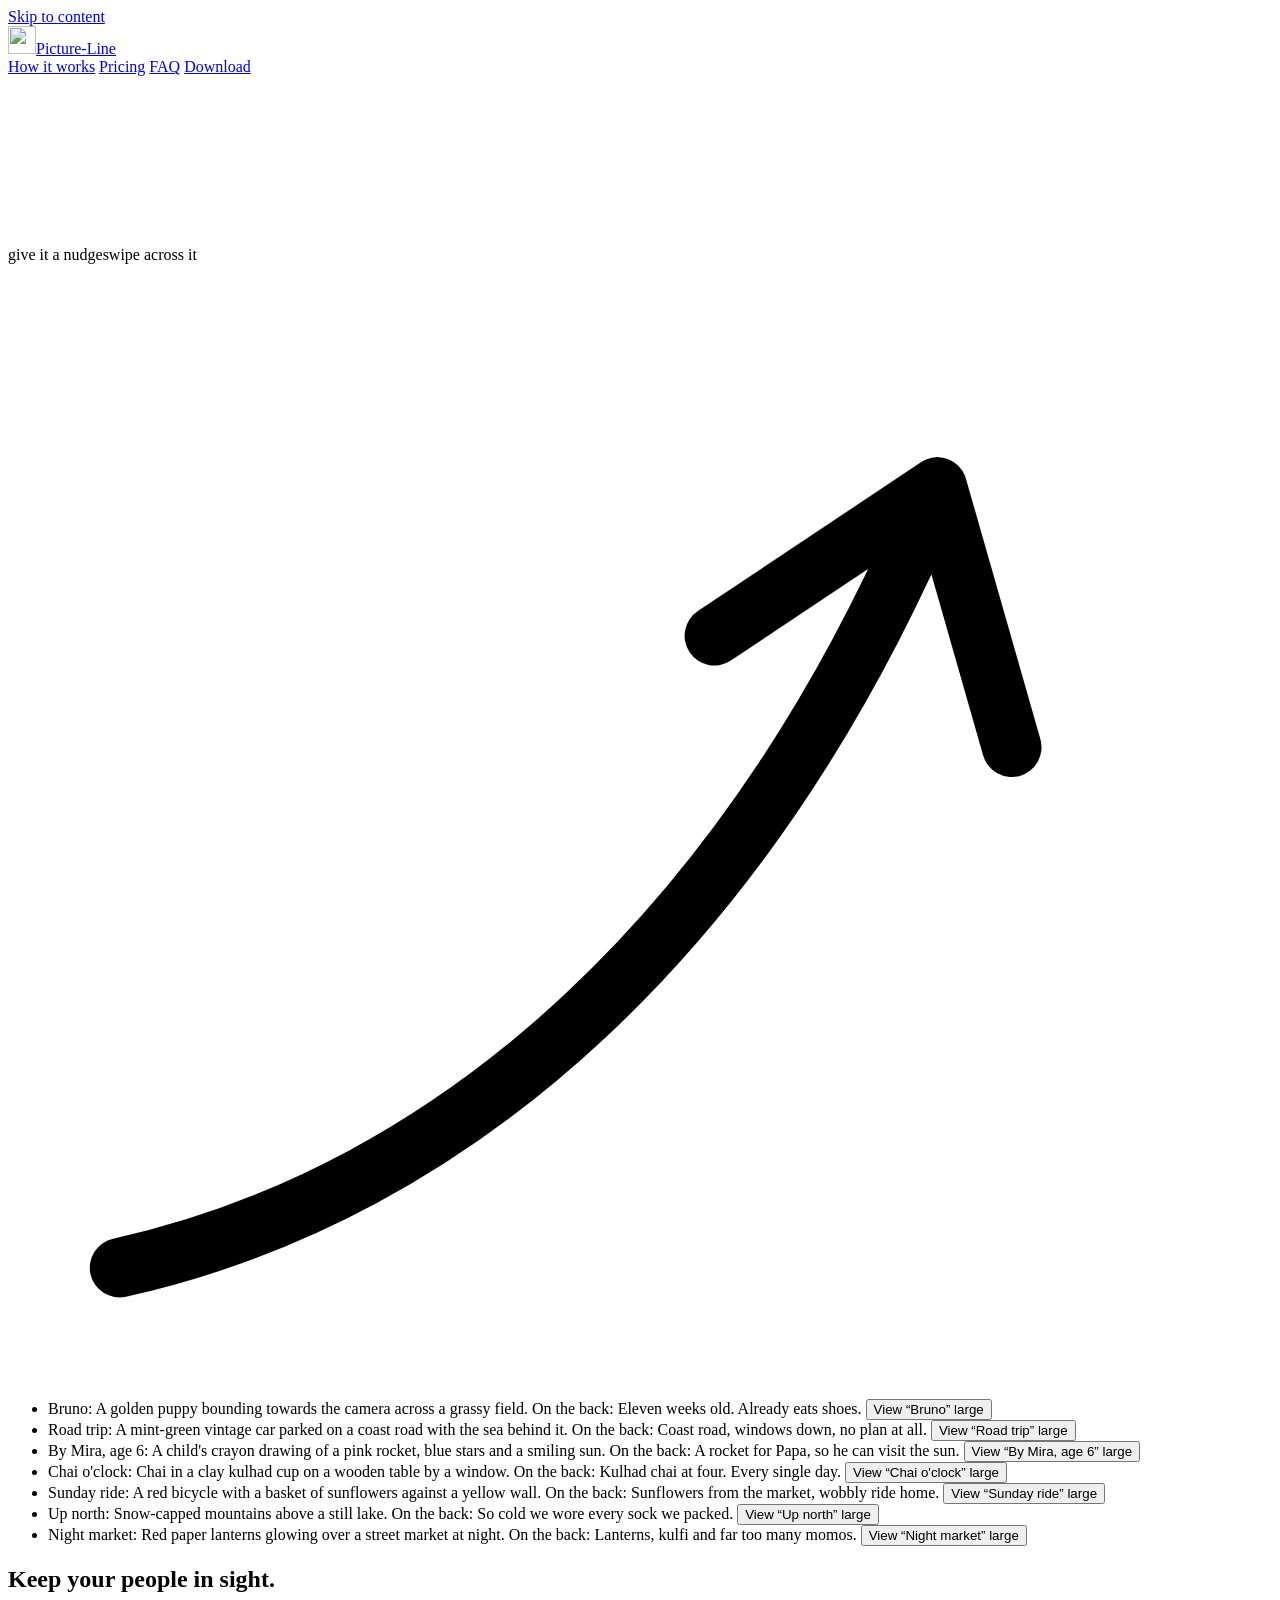
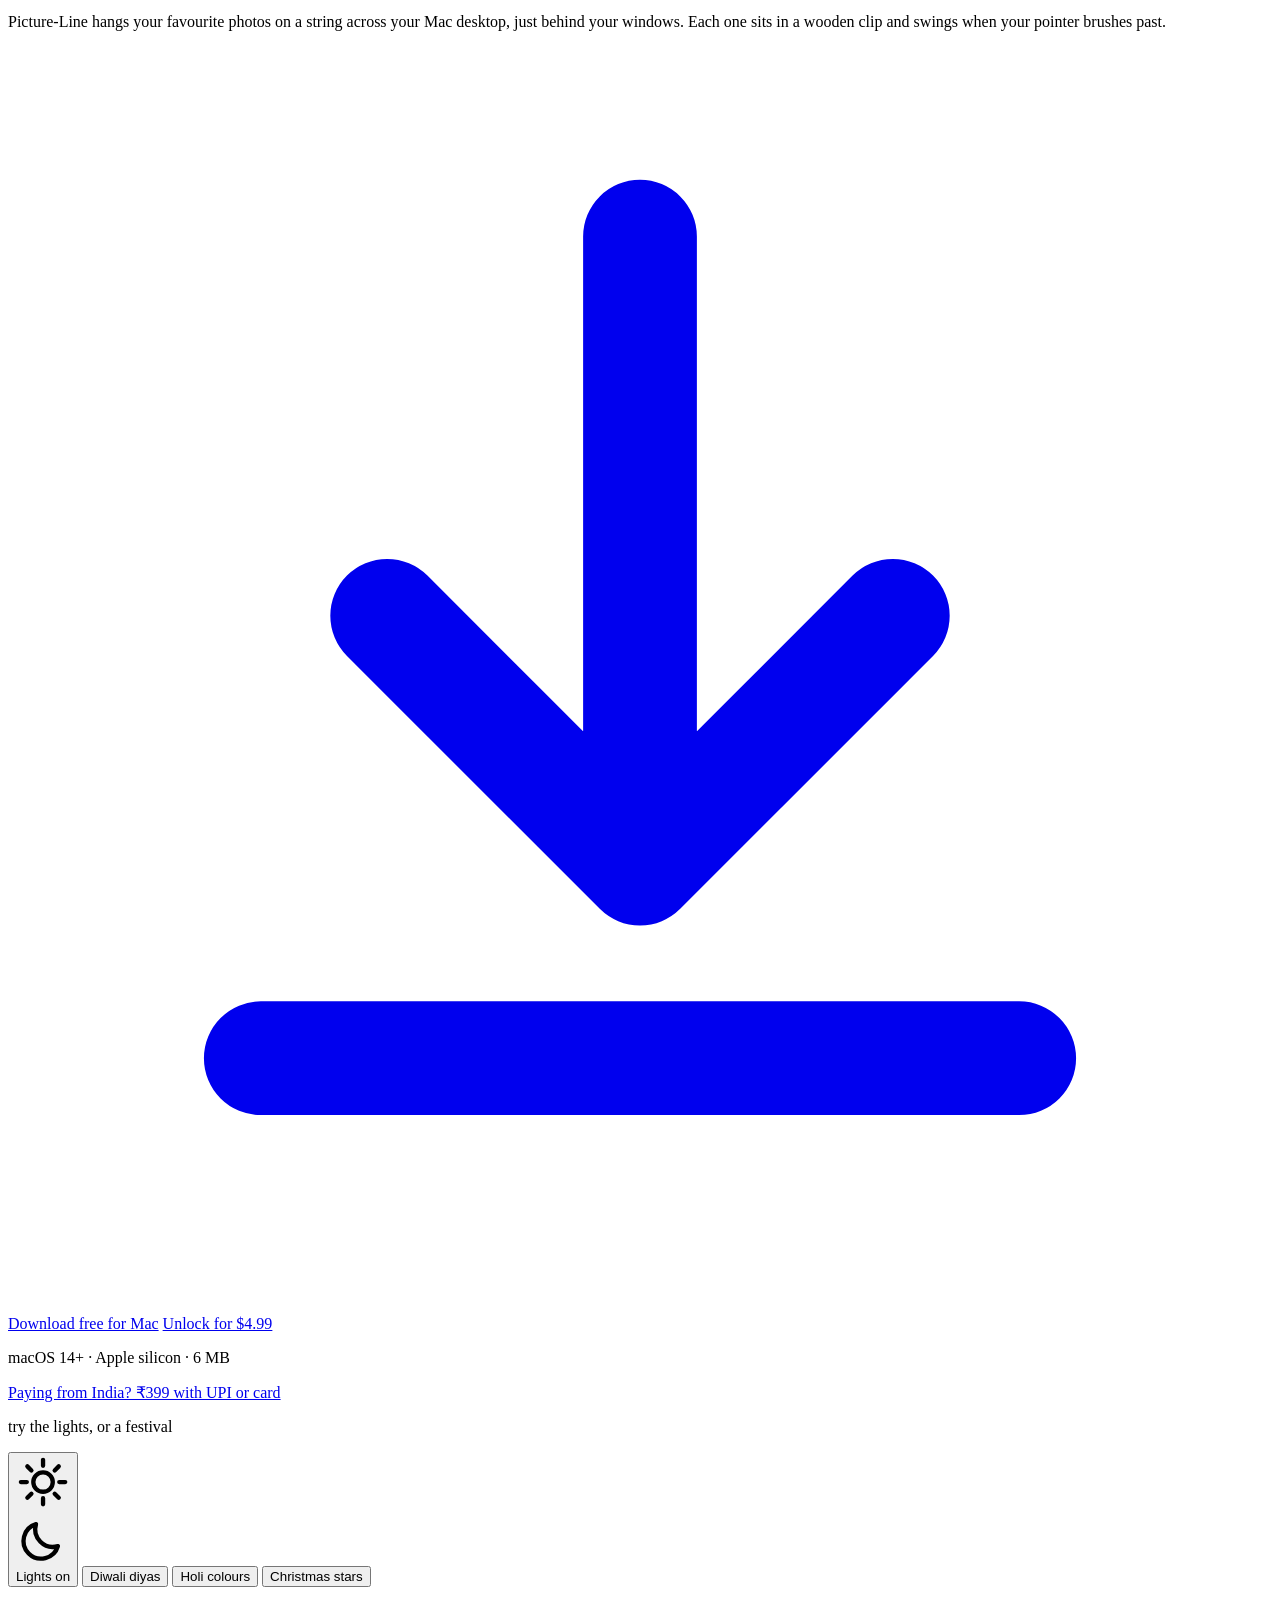
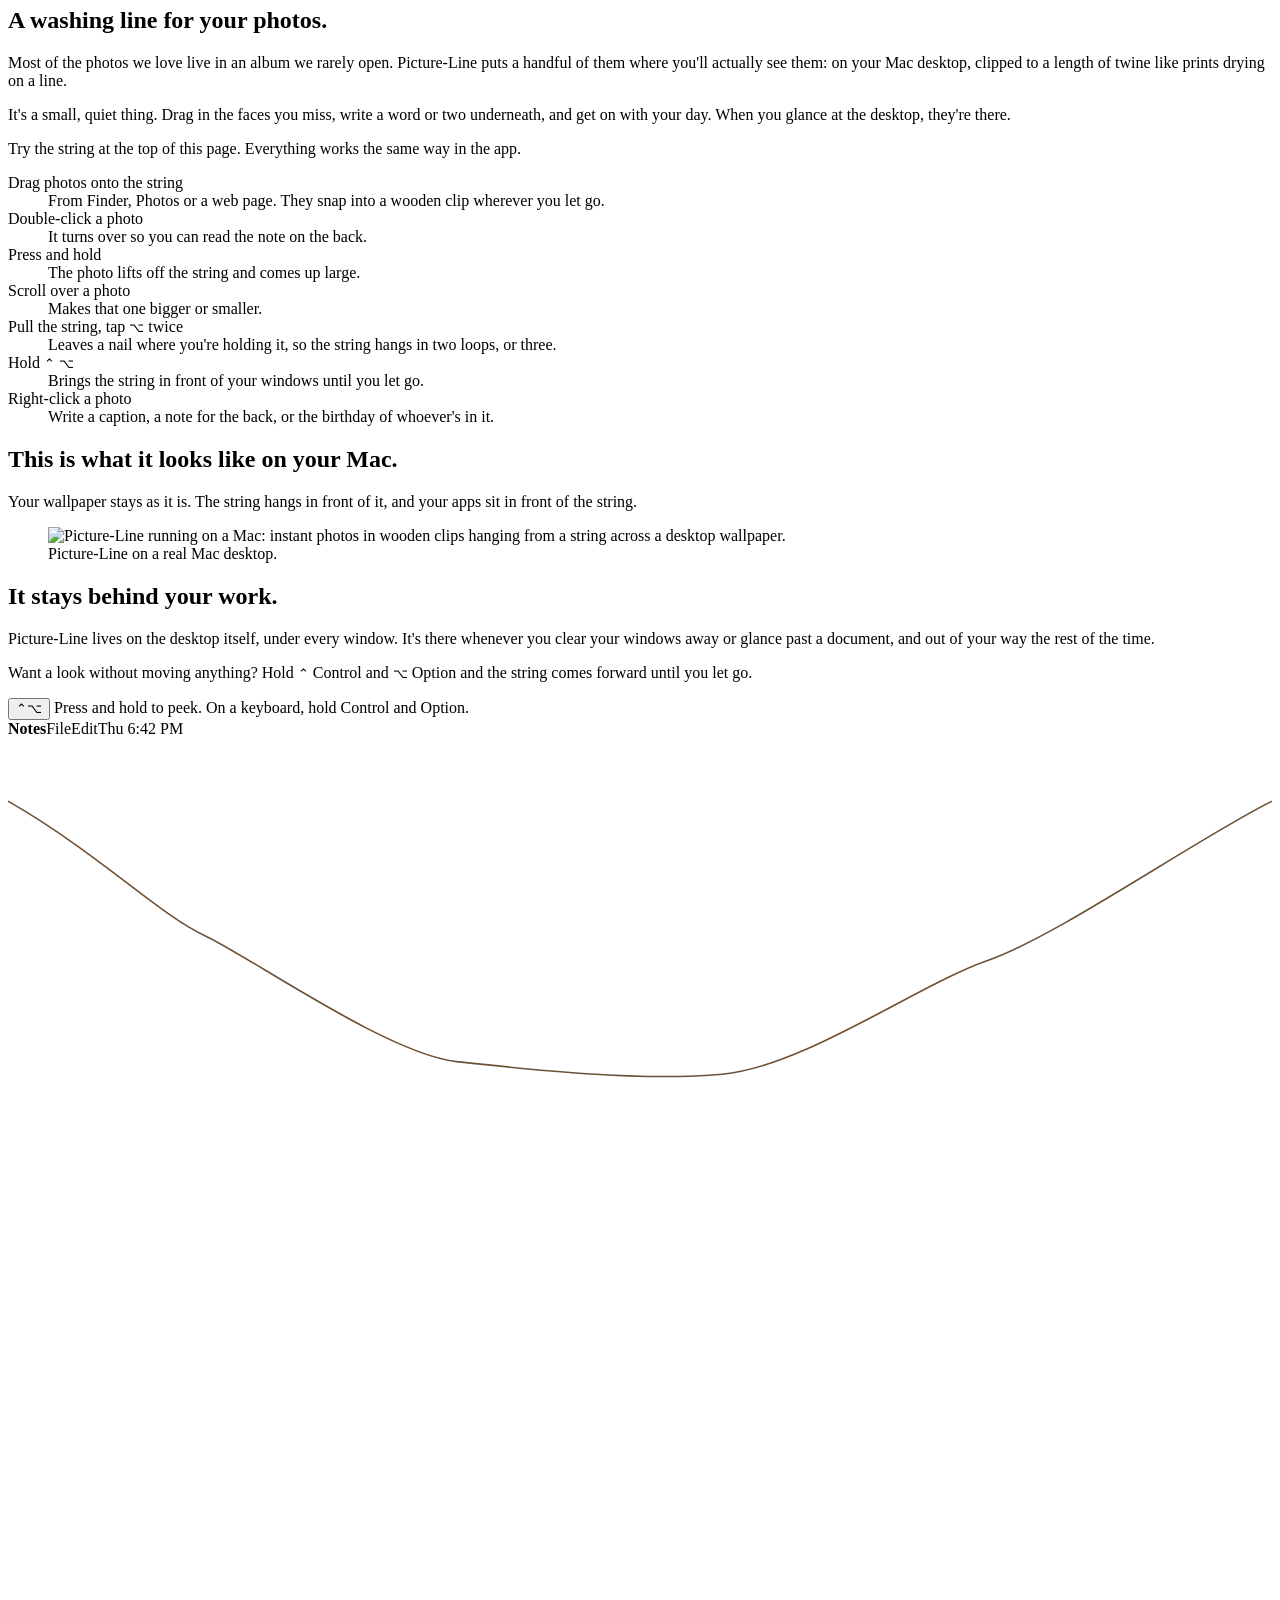
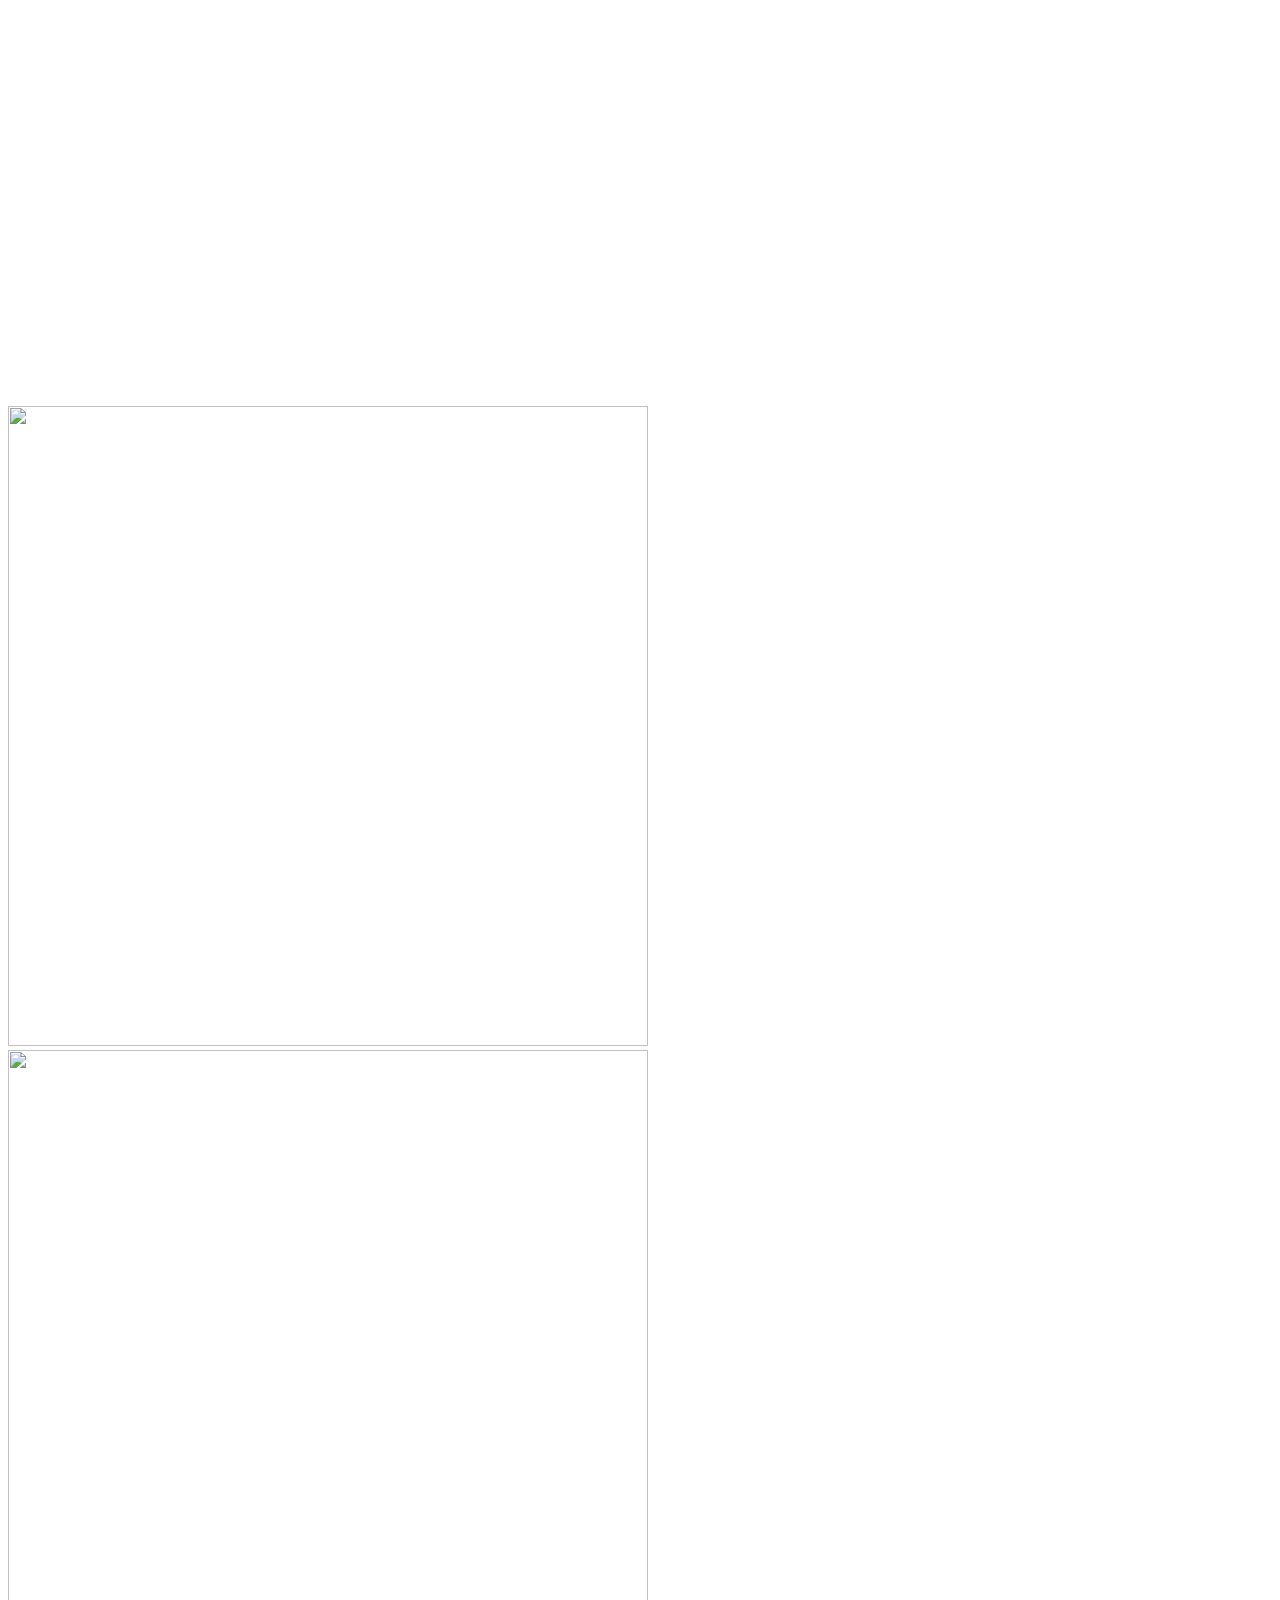
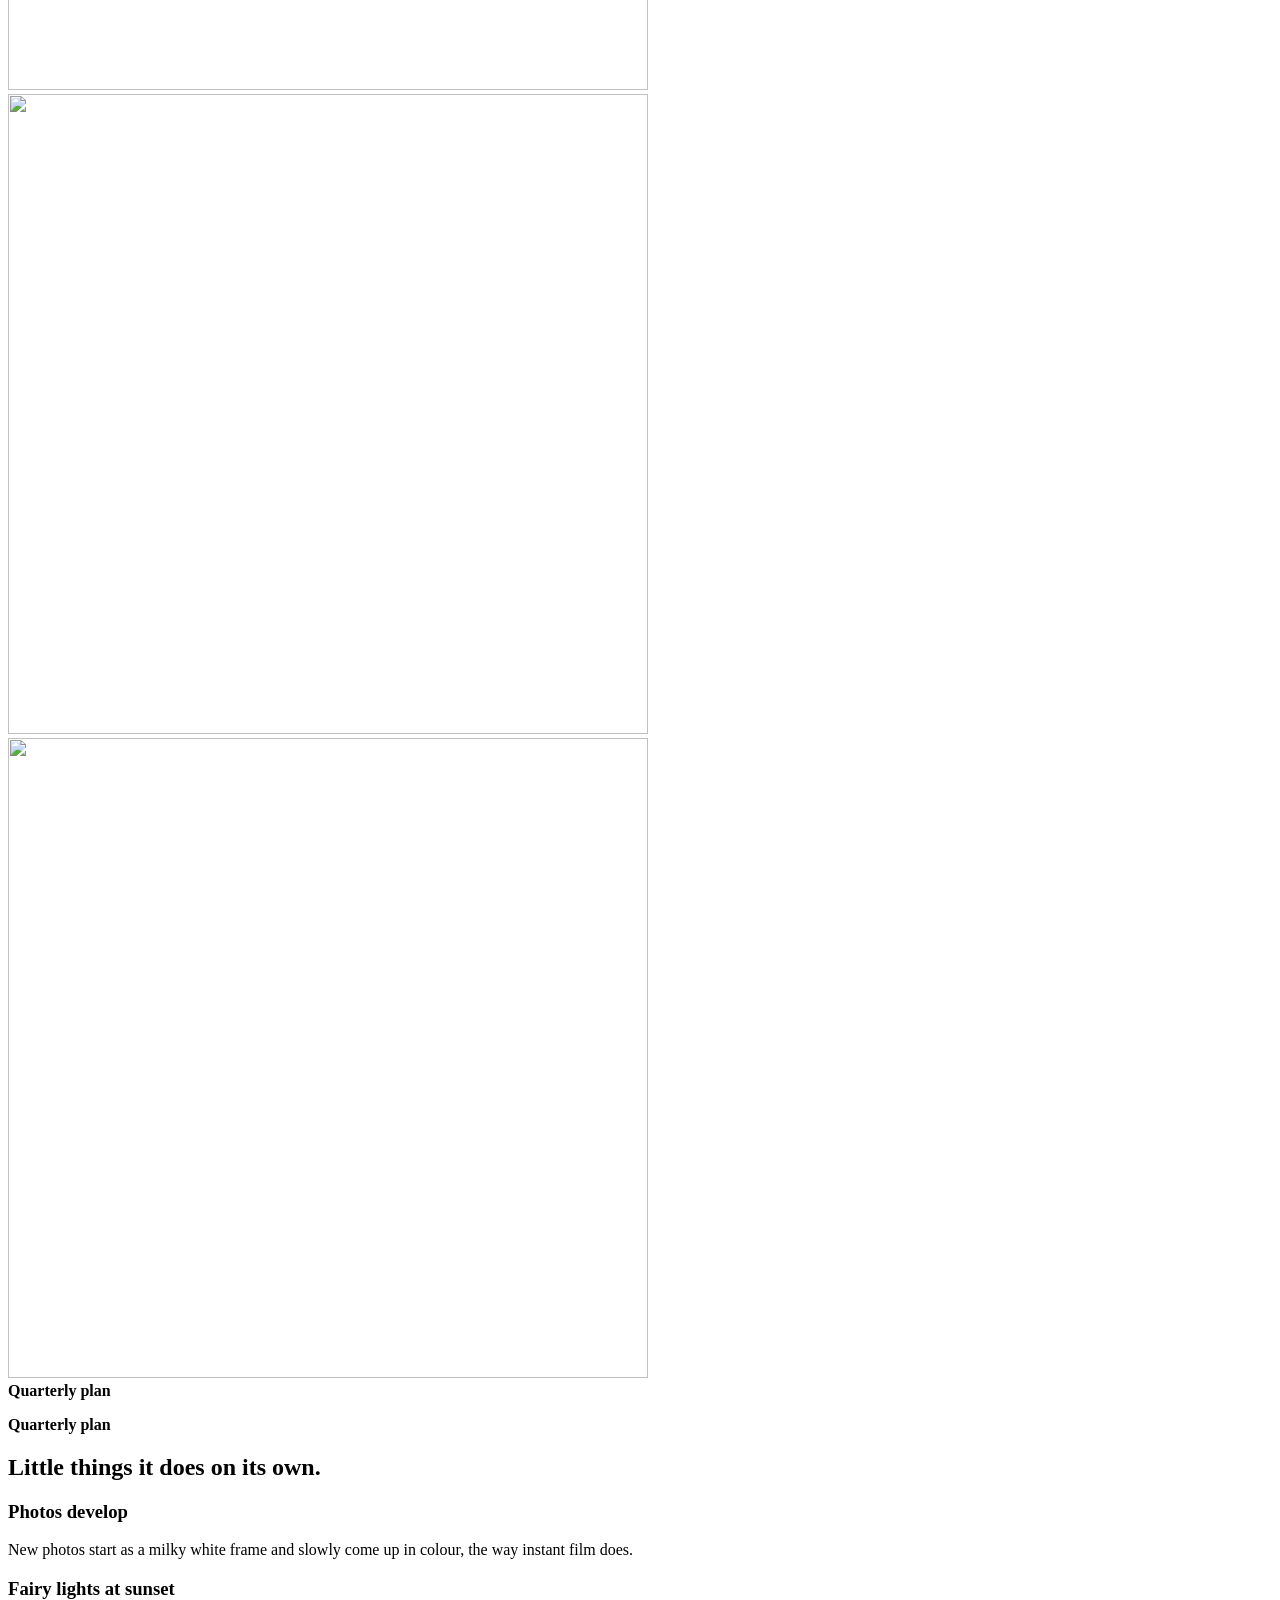
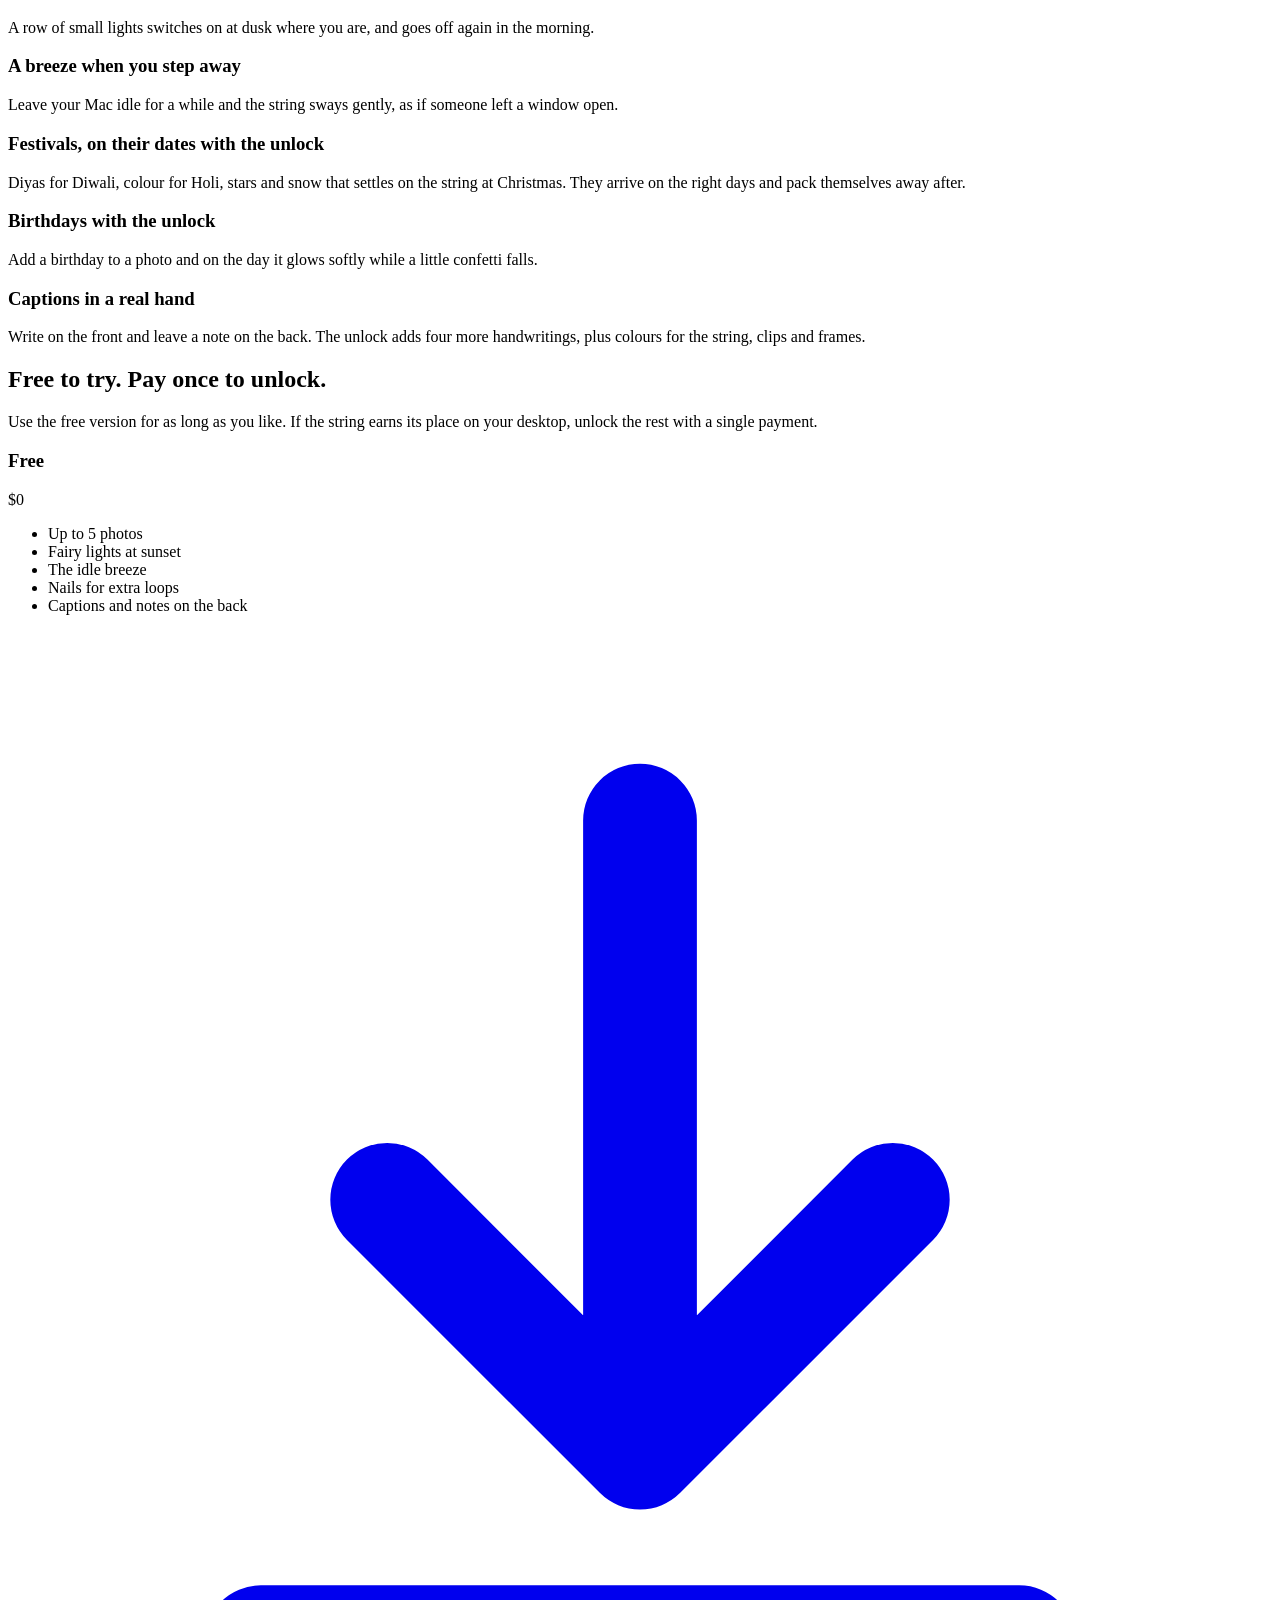
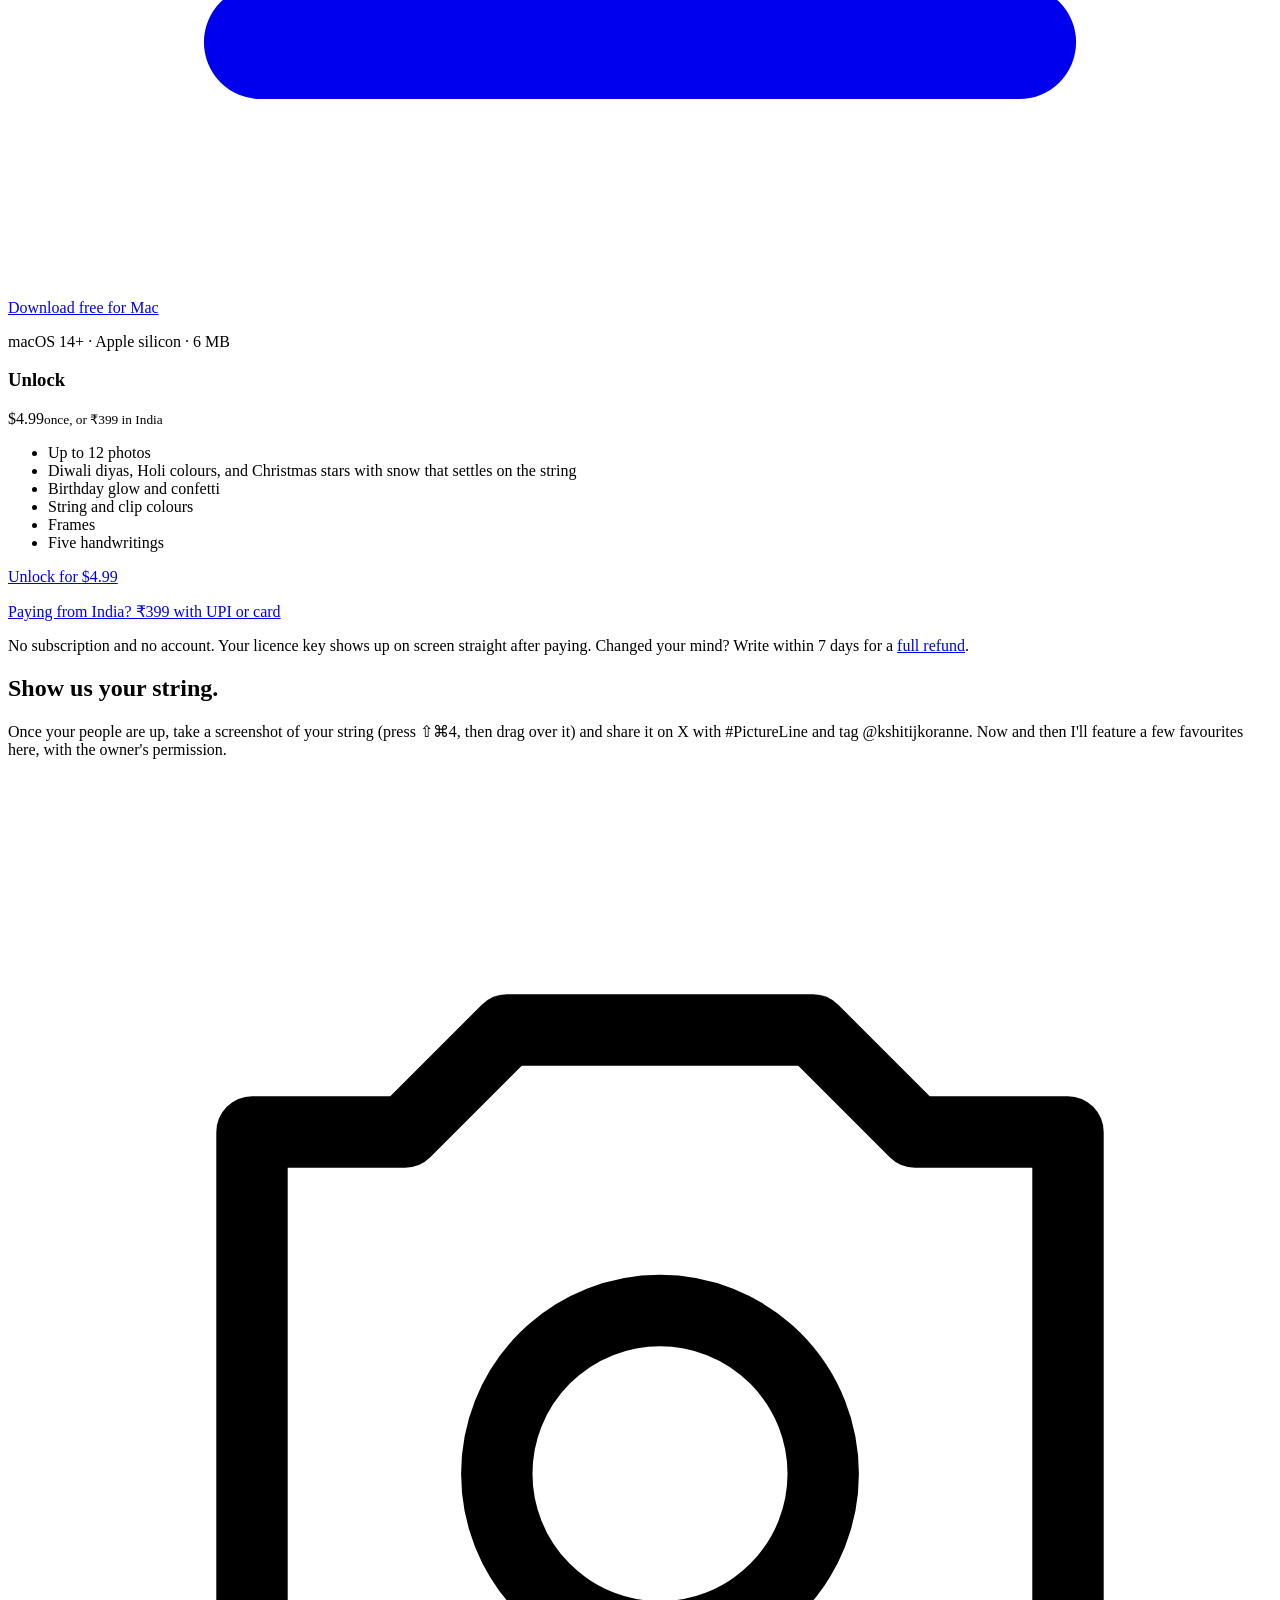
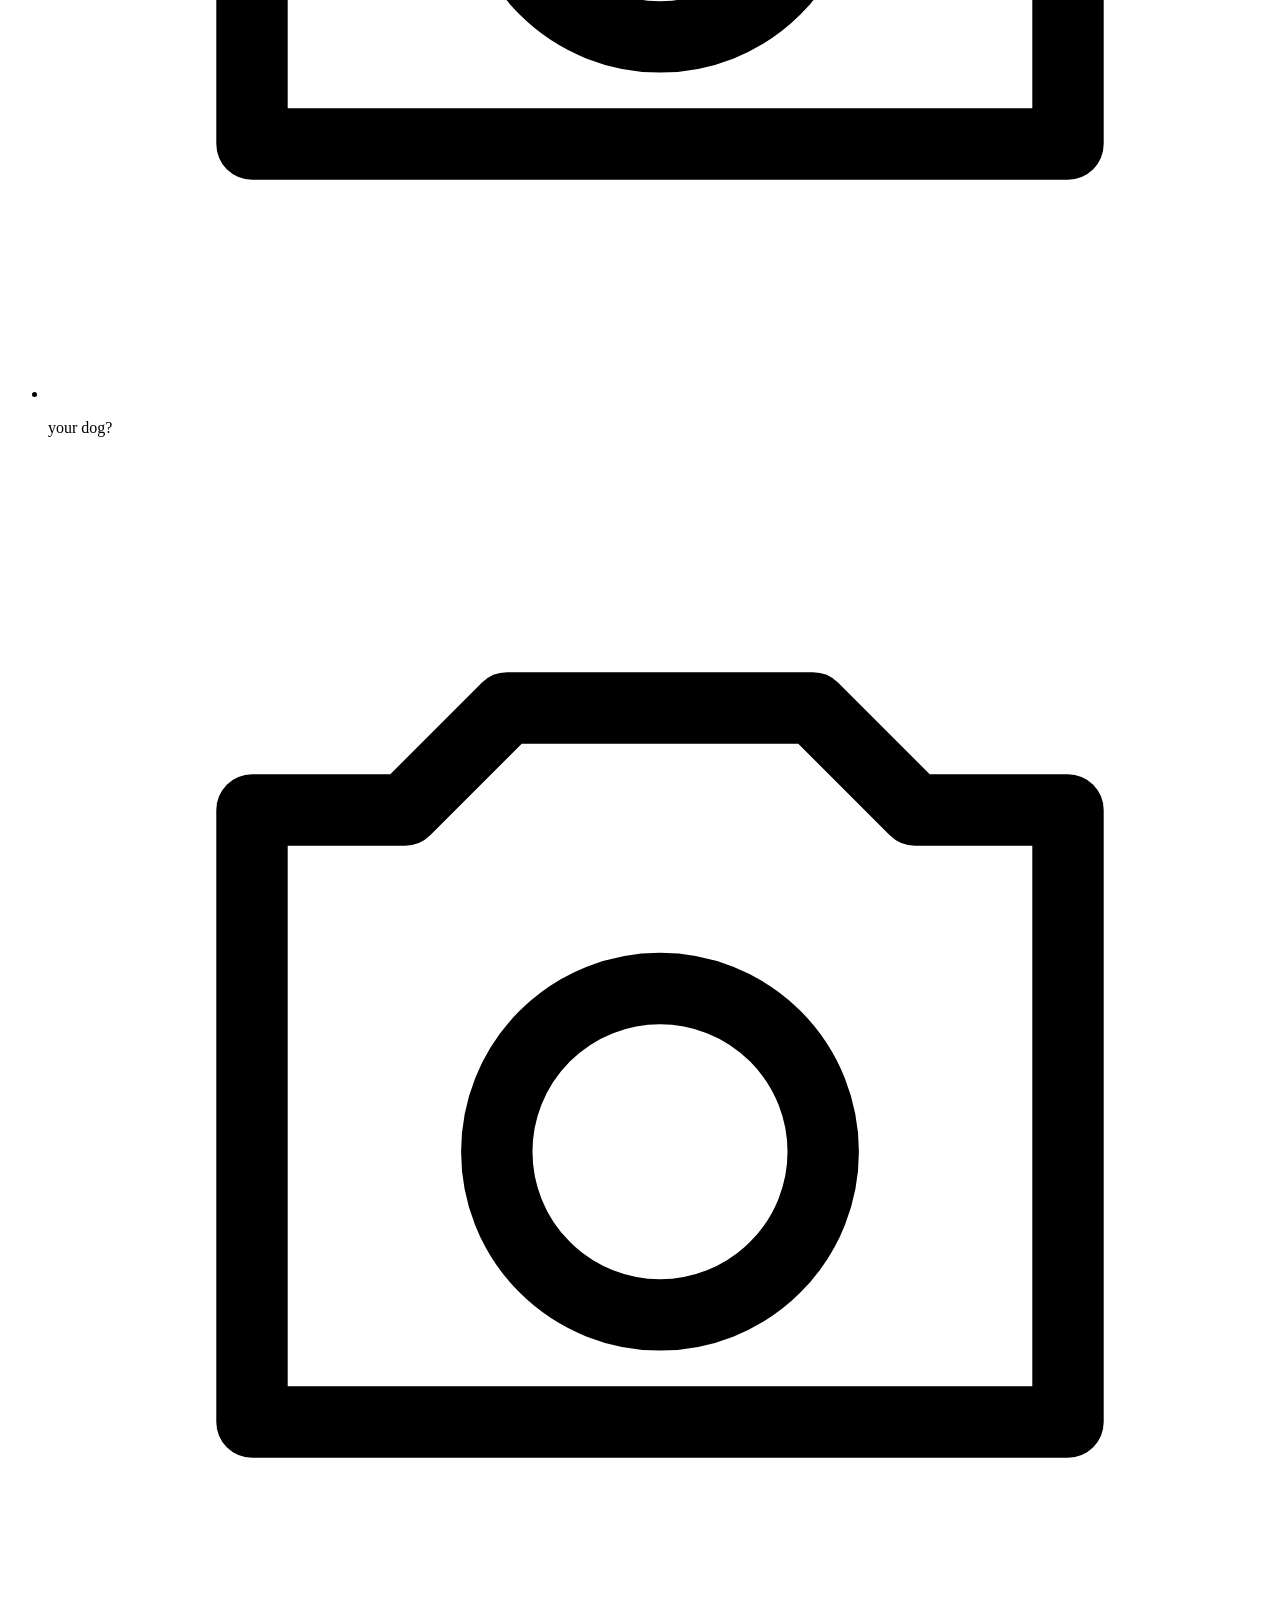
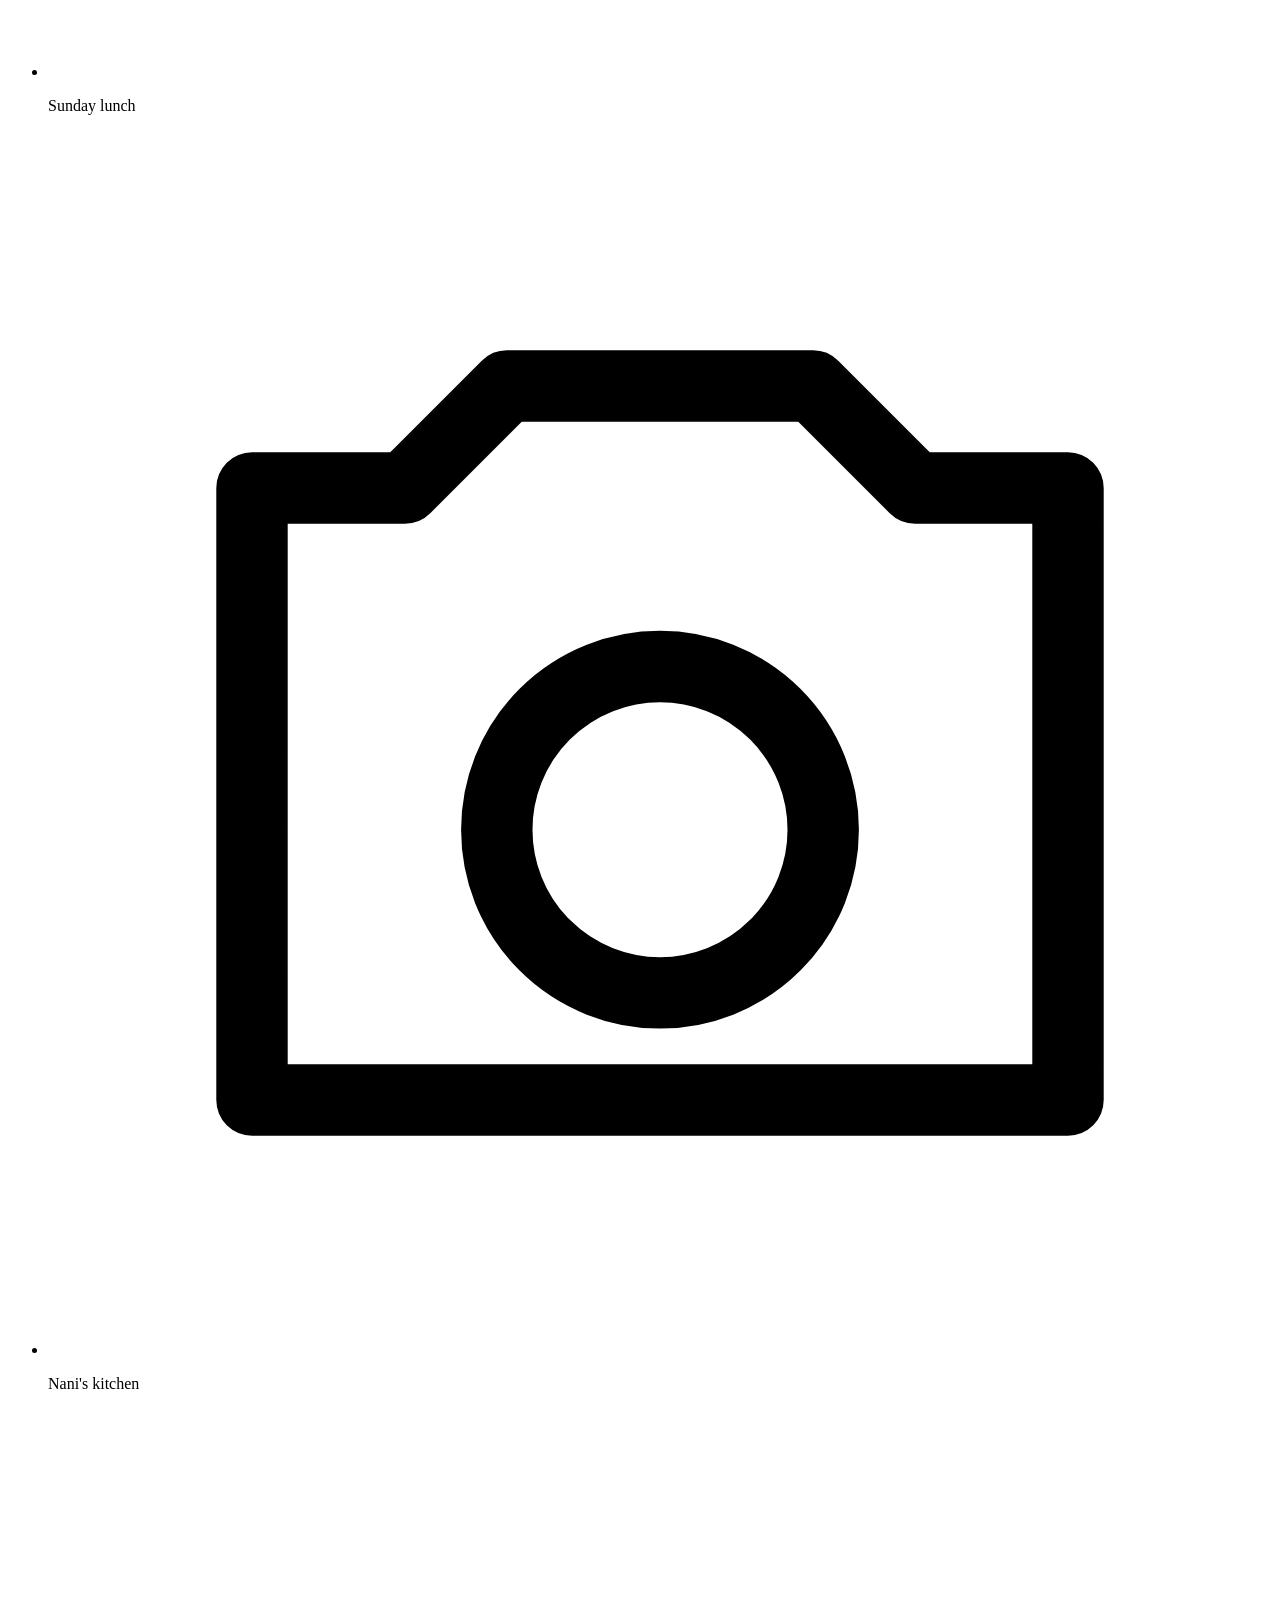
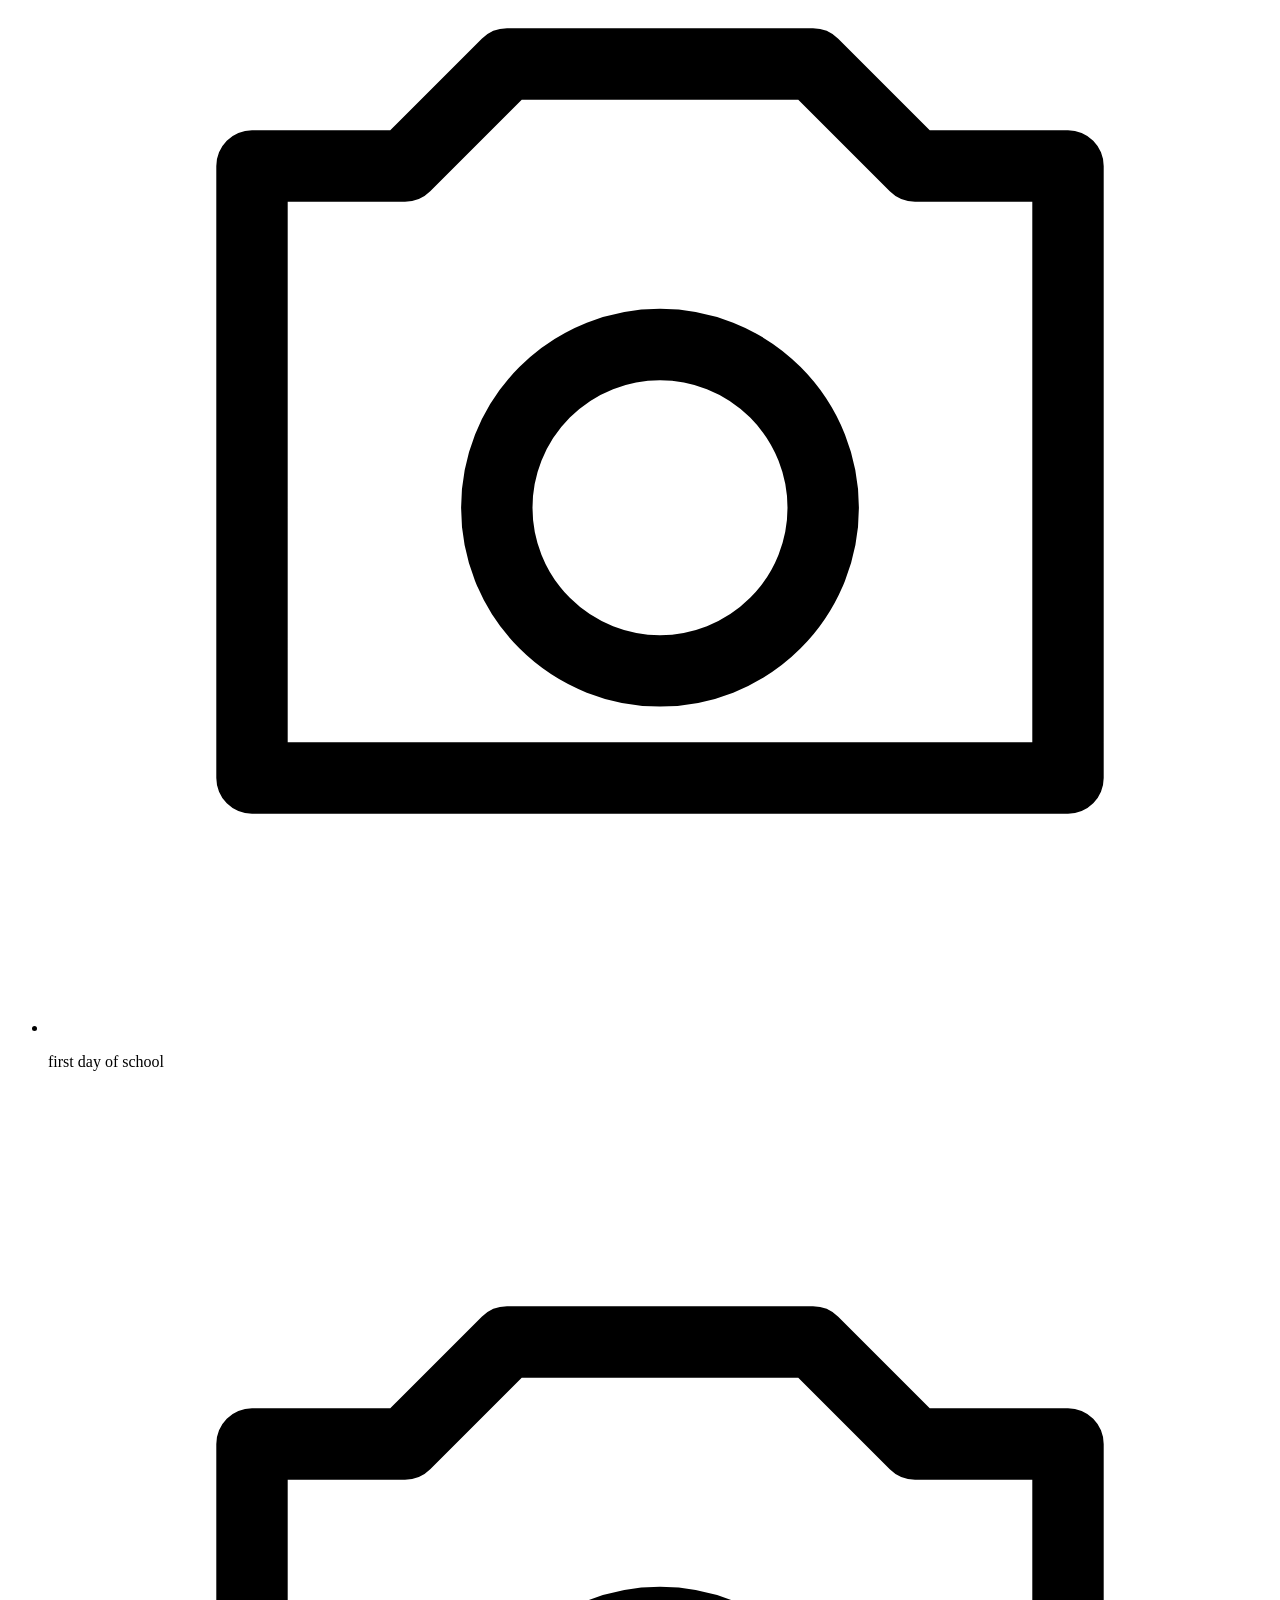
==== commit 0a173711: "Website assets and the notarized 1.0 DMG Co-Authored-By: Claude Opus 5.5 <noreply@anthropic.com> Cla" ====
--- a/web/index.html
+++ b/web/index.html
@@ -33,7 +33,7 @@
 <meta name="twitter:title" content="Picture-Line: hang your favourite photos on your Mac desktop">
 <meta name="twitter:description" content="A string of instant photos across your Mac desktop, behind your windows. Wooden clips, handwritten captions, fairy lights at sunset. Free to try, $4.99 once.">
 <meta name="twitter:image" content="https://picture-line.kjrlabs.in/img/og.jpg">
-<script type="application/ld+json">{"@context":"https://schema.org","@graph":[{"@type":"WebSite","@id":"https://picture-line.kjrlabs.in/#site","url":"https://picture-line.kjrlabs.in/","name":"Picture-Line","publisher":{"@id":"https://picture-line.kjrlabs.in/#org"},"inLanguage":"en-GB"},{"@type":"Organization","@id":"https://picture-line.kjrlabs.in/#org","name":"KJR Labs","url":"https://kjrlabs.in","logo":"https://picture-line.kjrlabs.in/img/icon-512.png","email":"kjrlabs9@gmail.com","sameAs":["https://x.com/kshitijkoranne"],"founder":{"@type":"Person","name":"Kshitij Koranne","sameAs":["https://x.com/kshitijkoranne"]},"address":{"@type":"PostalAddress","addressLocality":"Vadodara","addressRegion":"Gujarat","addressCountry":"IN"}},{"@type":"SoftwareApplication","@id":"https://picture-line.kjrlabs.in/#app","name":"Picture-Line","url":"https://picture-line.kjrlabs.in/","description":"A Mac app that hangs your favourite photos on a string across your desktop, behind your windows, in instant-photo frames with wooden clips and handwritten captions.","operatingSystem":"macOS 14 or later","applicationCategory":"LifestyleApplication","applicationSubCategory":"DesktopEnhancementApplication","processorRequirements":"Apple silicon (M1 or later)","softwareVersion":"1.0","fileSize":"9MB","downloadUrl":"https://picture-line.kjrlabs.in/download/Picture-Line-1.0.dmg","installUrl":"https://picture-line.kjrlabs.in/download/Picture-Line-1.0.dmg","image":"https://picture-line.kjrlabs.in/img/og.jpg","screenshot":"https://picture-line.kjrlabs.in/img/app-shot.jpg","author":{"@id":"https://picture-line.kjrlabs.in/#org"},"publisher":{"@id":"https://picture-line.kjrlabs.in/#org"},"offers":[{"@type":"Offer","name":"Free","price":"0","priceCurrency":"USD","url":"https://picture-line.kjrlabs.in/download/Picture-Line-1.0.dmg"},{"@type":"Offer","name":"Unlock","price":"4.99","priceCurrency":"USD","url":"https://picture-line.kjrlabs.in/#pricing"},{"@type":"Offer","name":"Unlock (India)","price":"399","priceCurrency":"INR","url":"https://picture-line.kjrlabs.in/#pricing","eligibleRegion":{"@type":"Country","name":"IN"}}]},{"@type":"FAQPage","@id":"https://picture-line.kjrlabs.in/#faq","mainEntity":[{"@type":"Question","name":"Do my photos get uploaded anywhere?","acceptedAnswer":{"@type":"Answer","text":"No. Picture-Line works entirely on your Mac. Your photos, captions and notes stay on your Mac, there's no account to make, and the app doesn't send analytics or talk to any server."}},{"@type":"Question","name":"Which Macs does it run on?","acceptedAnswer":{"@type":"Answer","text":"Macs with Apple silicon (M1 and later) running macOS 14 Sonoma or newer. Intel Macs aren't supported."}},{"@type":"Question","name":"Will it get in the way while I work?","acceptedAnswer":{"@type":"Answer","text":"It hangs on the desktop, behind every window, so your apps stay exactly where they are. Hold ⌃ ⌥ to bring the string forward for a moment, or choose Keep String in Front of Windows from its menu bar icon."}},{"@type":"Question","name":"What do I get for free, and what does the unlock add?","acceptedAnswer":{"@type":"Answer","text":"Free: up to 5 photos, fairy lights at sunset, the idle breeze, nails for extra loops, captions and notes. The $4.99 unlock (₹399 in India) adds up to 12 photos, Diwali, Holi and Christmas decorations, birthday glow and confetti, string and clip colours, frames and five handwritings."}},{"@type":"Question","name":"Is it a subscription?","acceptedAnswer":{"@type":"Answer","text":"No. You pay once and the unlock is yours. There's no account and nothing renews."}},{"@type":"Question","name":"How do I pay from India?","acceptedAnswer":{"@type":"Answer","text":"Choose ₹399 with UPI or card. Checkout is handled by Razorpay and supports UPI, cards and netbanking. Your licence key appears on screen the moment the payment goes through."}},{"@type":"Question","name":"Why does it ask for my location?","acceptedAnswer":{"@type":"Answer","text":"Only to work out when the sun sets where you are, so the fairy lights come on at dusk. It stays on your Mac. You can say no and switch the lights to always on, or off, in Settings."}},{"@type":"Question","name":"Does it slow my Mac down?","acceptedAnswer":{"@type":"Answer","text":"When nothing on the string is moving, Picture-Line stops drawing altogether. It only wakes up when your pointer comes near, the breeze starts, or the lights twinkle."}},{"@type":"Question","name":"I lost my licence key.","acceptedAnswer":{"@type":"Answer","text":"Enter your Razorpay payment ID on the find my key page and you'll get the same key again. The payment ID is in the receipt email from Razorpay. Or write to kjrlabs9@gmail.com."}},{"@type":"Question","name":"Can I get a refund?","acceptedAnswer":{"@type":"Answer","text":"Yes. Write within 7 days of buying and you'll get your money back, no questions asked. See the refund policy."}}]}]}</script>
+<script type="application/ld+json">{"@context":"https://schema.org","@graph":[{"@type":"WebSite","@id":"https://picture-line.kjrlabs.in/#site","url":"https://picture-line.kjrlabs.in/","name":"Picture-Line","publisher":{"@id":"https://picture-line.kjrlabs.in/#org"},"inLanguage":"en-GB"},{"@type":"Organization","@id":"https://picture-line.kjrlabs.in/#org","name":"KJR Labs","url":"https://kjrlabs.in","logo":"https://picture-line.kjrlabs.in/img/icon-512.png","email":"kjrlabs9@gmail.com","sameAs":["https://x.com/kshitijkoranne"],"founder":{"@type":"Person","name":"Kshitij Koranne","sameAs":["https://x.com/kshitijkoranne"]},"address":{"@type":"PostalAddress","addressLocality":"Vadodara","addressRegion":"Gujarat","addressCountry":"IN"}},{"@type":"SoftwareApplication","@id":"https://picture-line.kjrlabs.in/#app","name":"Picture-Line","url":"https://picture-line.kjrlabs.in/","description":"A Mac app that hangs your favourite photos on a string across your desktop, behind your windows, in instant-photo frames with wooden clips and handwritten captions.","operatingSystem":"macOS 14 or later","applicationCategory":"LifestyleApplication","applicationSubCategory":"DesktopEnhancementApplication","processorRequirements":"Apple silicon (M1 or later)","softwareVersion":"1.0","fileSize":"6MB","downloadUrl":"https://picture-line.kjrlabs.in/download/Picture-Line-1.0.dmg","installUrl":"https://picture-line.kjrlabs.in/download/Picture-Line-1.0.dmg","image":"https://picture-line.kjrlabs.in/img/og.jpg","screenshot":"https://picture-line.kjrlabs.in/img/app-shot.jpg","author":{"@id":"https://picture-line.kjrlabs.in/#org"},"publisher":{"@id":"https://picture-line.kjrlabs.in/#org"},"offers":[{"@type":"Offer","name":"Free","price":"0","priceCurrency":"USD","url":"https://picture-line.kjrlabs.in/download/Picture-Line-1.0.dmg"},{"@type":"Offer","name":"Unlock","price":"4.99","priceCurrency":"USD","url":"https://picture-line.kjrlabs.in/#pricing"},{"@type":"Offer","name":"Unlock (India)","price":"399","priceCurrency":"INR","url":"https://picture-line.kjrlabs.in/#pricing","eligibleRegion":{"@type":"Country","name":"IN"}}]},{"@type":"FAQPage","@id":"https://picture-line.kjrlabs.in/#faq","mainEntity":[{"@type":"Question","name":"Do my photos get uploaded anywhere?","acceptedAnswer":{"@type":"Answer","text":"No. Picture-Line works entirely on your Mac. Your photos, captions and notes stay on your Mac, there's no account to make, and the app doesn't send analytics or talk to any server."}},{"@type":"Question","name":"Which Macs does it run on?","acceptedAnswer":{"@type":"Answer","text":"Macs with Apple silicon (M1 and later) running macOS 14 Sonoma or newer. Intel Macs aren't supported."}},{"@type":"Question","name":"Will it get in the way while I work?","acceptedAnswer":{"@type":"Answer","text":"It hangs on the desktop, behind every window, so your apps stay exactly where they are. Hold ⌃ ⌥ to bring the string forward for a moment, or choose Keep String in Front of Windows from its menu bar icon."}},{"@type":"Question","name":"What do I get for free, and what does the unlock add?","acceptedAnswer":{"@type":"Answer","text":"Free: up to 5 photos, fairy lights at sunset, the idle breeze, nails for extra loops, captions and notes. The $4.99 unlock (₹399 in India) adds up to 12 photos, Diwali, Holi and Christmas decorations, birthday glow and confetti, string and clip colours, frames and five handwritings."}},{"@type":"Question","name":"Is it a subscription?","acceptedAnswer":{"@type":"Answer","text":"No. You pay once and the unlock is yours. There's no account and nothing renews."}},{"@type":"Question","name":"How do I pay from India?","acceptedAnswer":{"@type":"Answer","text":"Choose ₹399 with UPI or card. Checkout is handled by Razorpay and supports UPI, cards and netbanking. Your licence key appears on screen the moment the payment goes through."}},{"@type":"Question","name":"Why does it ask for my location?","acceptedAnswer":{"@type":"Answer","text":"Only to work out when the sun sets where you are, so the fairy lights come on at dusk. It stays on your Mac. You can say no and switch the lights to always on, or off, in Settings."}},{"@type":"Question","name":"Does it slow my Mac down?","acceptedAnswer":{"@type":"Answer","text":"When nothing on the string is moving, Picture-Line stops drawing altogether. It only wakes up when your pointer comes near, the breeze starts, or the lights twinkle."}},{"@type":"Question","name":"I lost my licence key.","acceptedAnswer":{"@type":"Answer","text":"Enter your Razorpay payment ID on the find my key page and you'll get the same key again. The payment ID is in the receipt email from Razorpay. Or write to kjrlabs9@gmail.com."}},{"@type":"Question","name":"Can I get a refund?","acceptedAnswer":{"@type":"Answer","text":"Yes. Write within 7 days of buying and you'll get your money back, no questions asked. See the refund policy."}}]}]}</script>
 <script src="/js/string.js?v=1" defer></script>
 <script src="/js/site.js?v=1" defer></script>
 </head>
@@ -72,7 +72,7 @@
             <a class="btn" href="/download/Picture-Line-1.0.dmg"><svg viewBox="0 0 20 20" aria-hidden="true"><path d="M10 3v10m0 0-4-4m4 4 4-4M4 16h12" fill="none" stroke="currentColor" stroke-width="1.8" stroke-linecap="round" stroke-linejoin="round"/></svg>Download free for Mac</a>
             <a class="btn ghost" href="/api/license?buy=USD" rel="nofollow">Unlock for $4.99</a>
           </div>
-          <p class="meta">macOS 14+ · Apple silicon · 9 MB</p>
+          <p class="meta">macOS 14+ · Apple silicon · 6 MB</p>
           <p class="meta"><a href="/api/license?buy=INR" rel="nofollow">Paying from India? ₹399 with UPI or card</a></p>
         </div>
         <div class="tools" role="group" aria-label="Try the string">
@@ -177,7 +177,7 @@
             <li>Captions and notes on the back</li>
           </ul>
           <div class="ctas"><a class="btn ghost" href="/download/Picture-Line-1.0.dmg"><svg viewBox="0 0 20 20" aria-hidden="true"><path d="M10 3v10m0 0-4-4m4 4 4-4M4 16h12" fill="none" stroke="currentColor" stroke-width="1.8" stroke-linecap="round" stroke-linejoin="round"/></svg>Download free for Mac</a></div>
-          <p class="meta">macOS 14+ · Apple silicon · 9 MB</p>
+          <p class="meta">macOS 14+ · Apple silicon · 6 MB</p>
         </div>
         <div class="unlock">
           <h3>Unlock</h3>
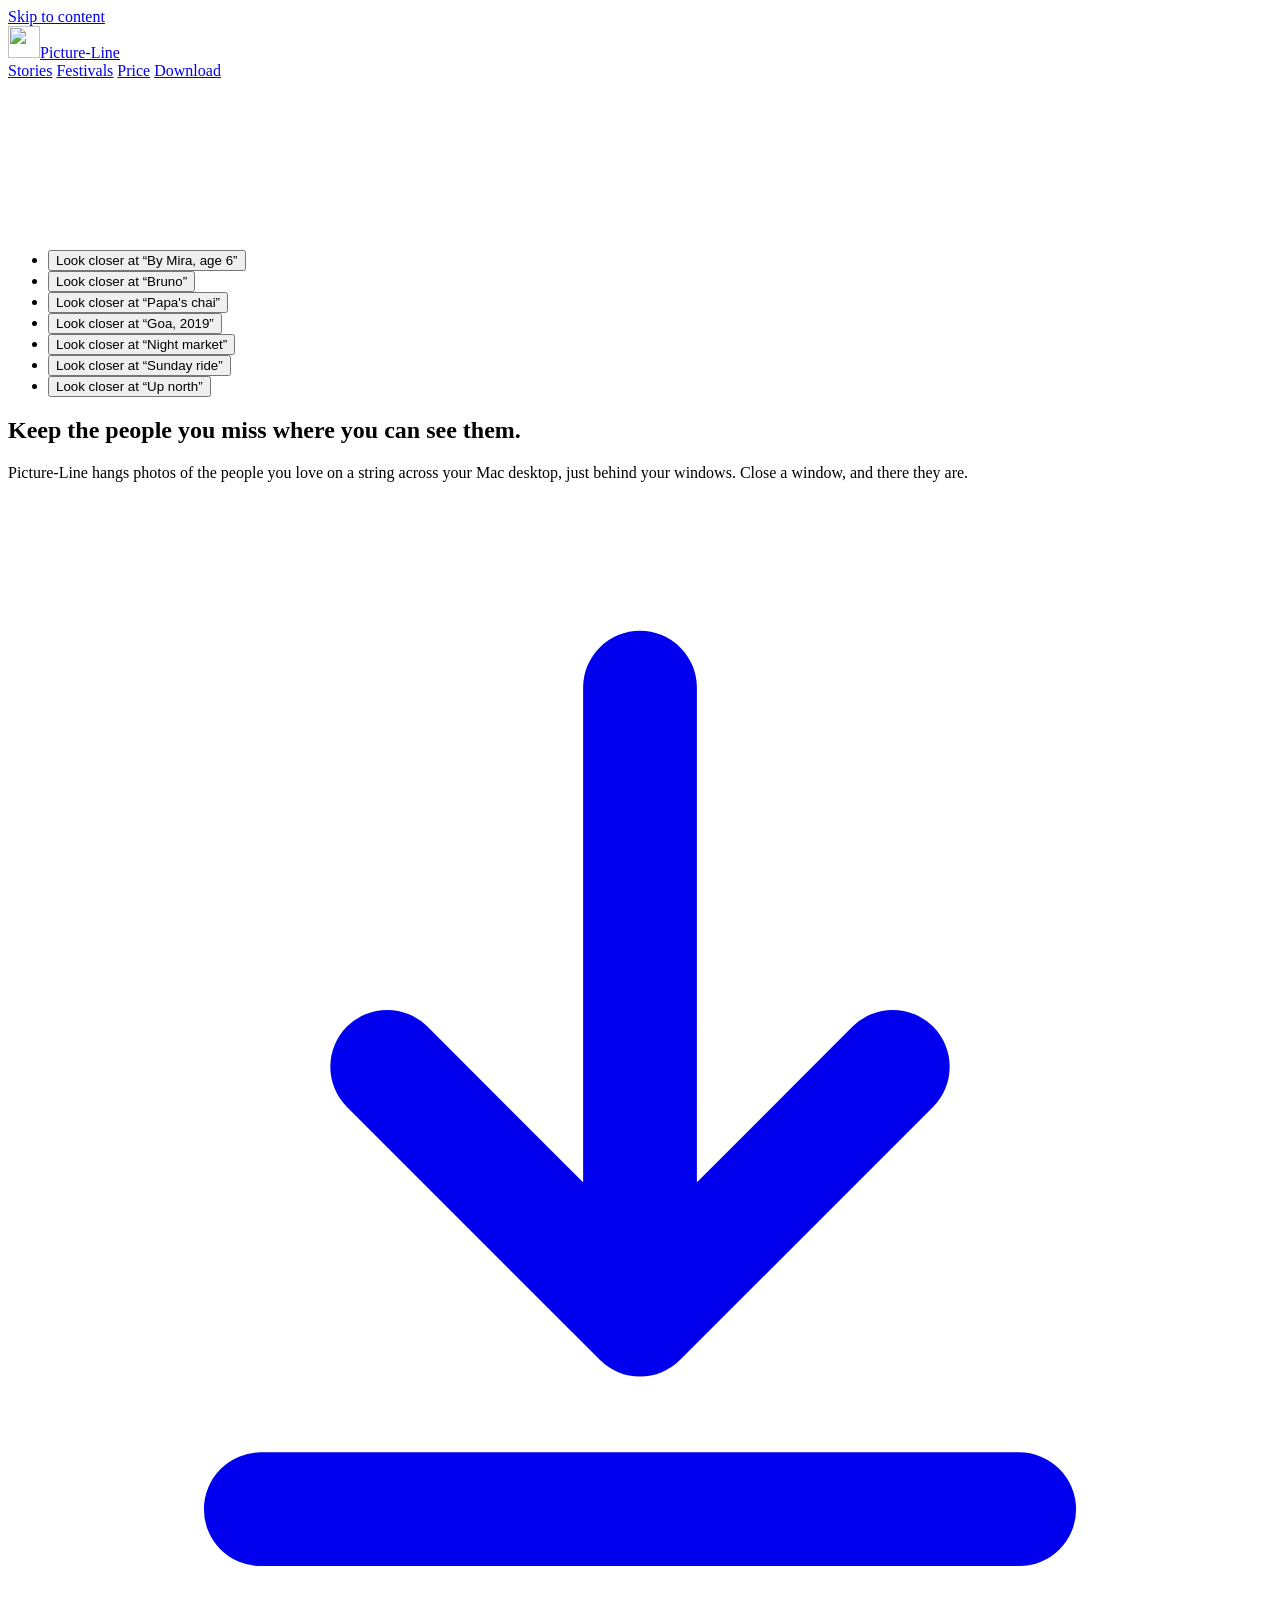
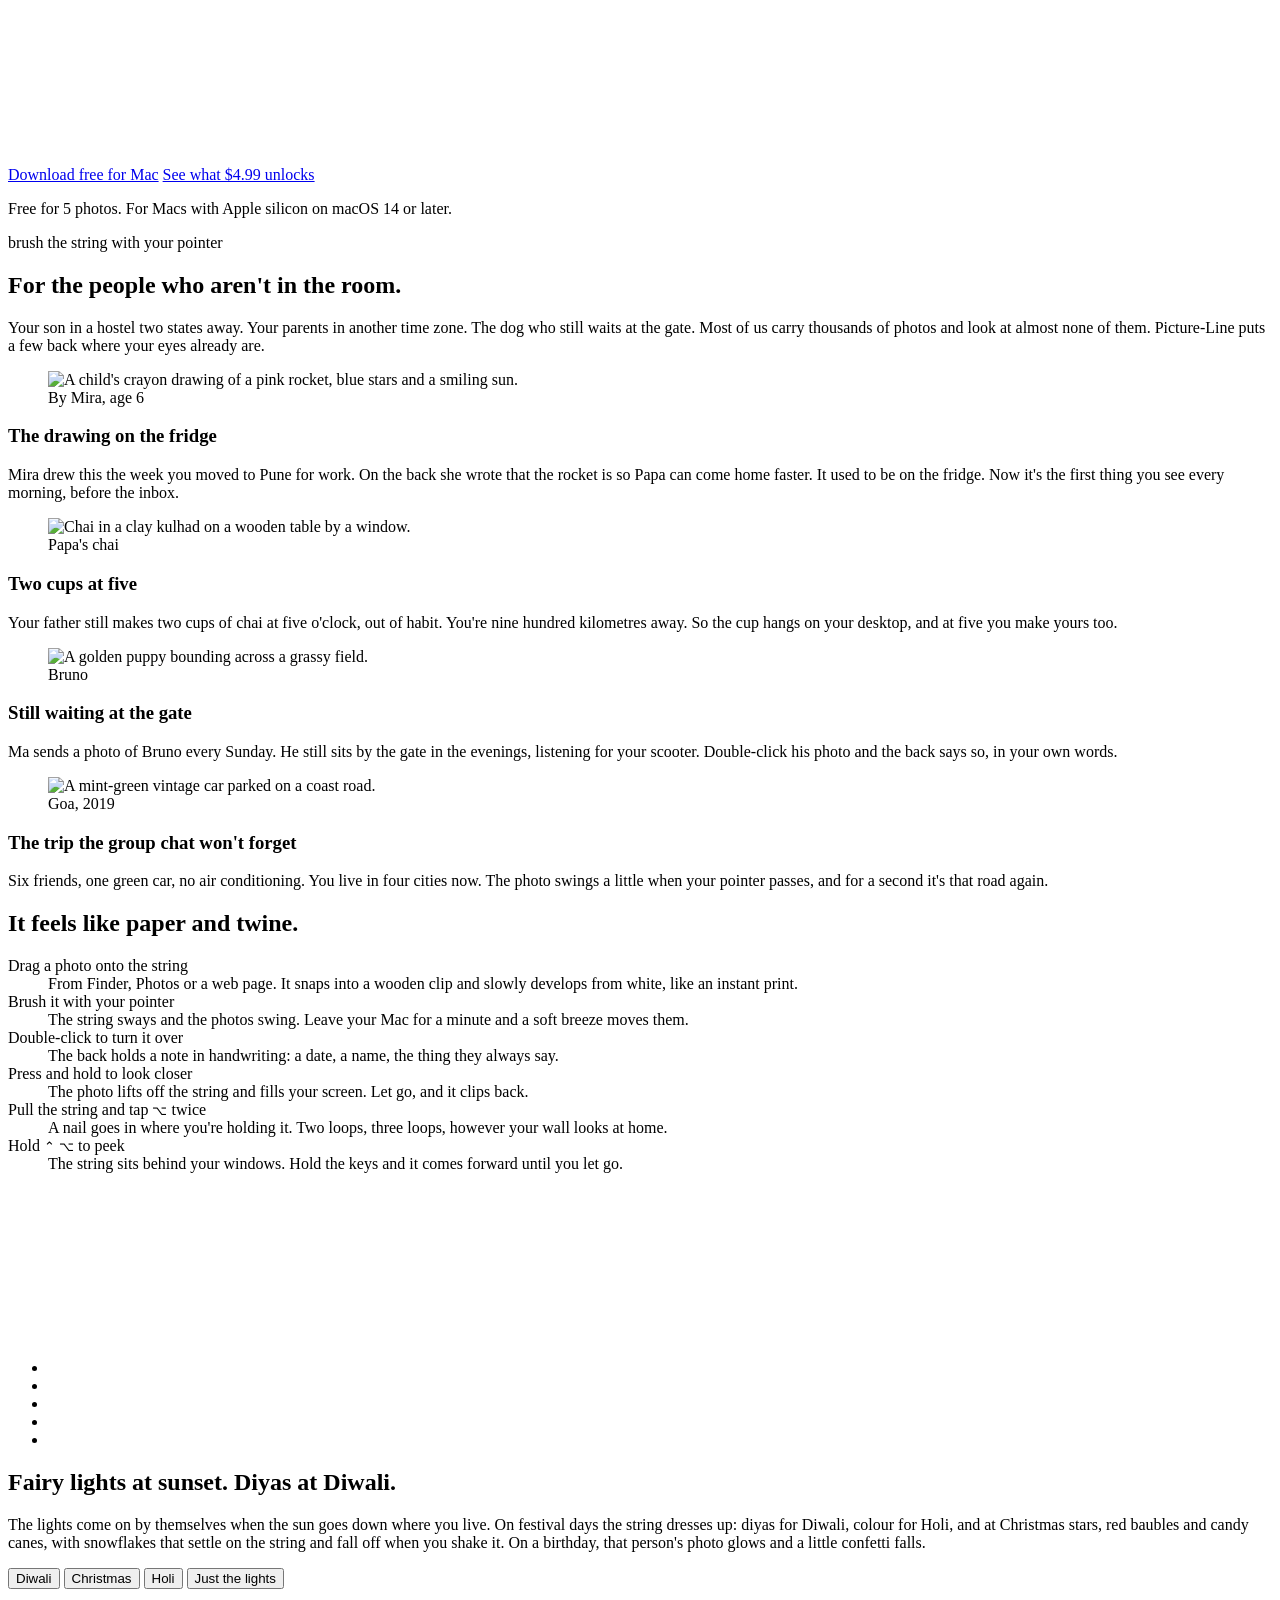
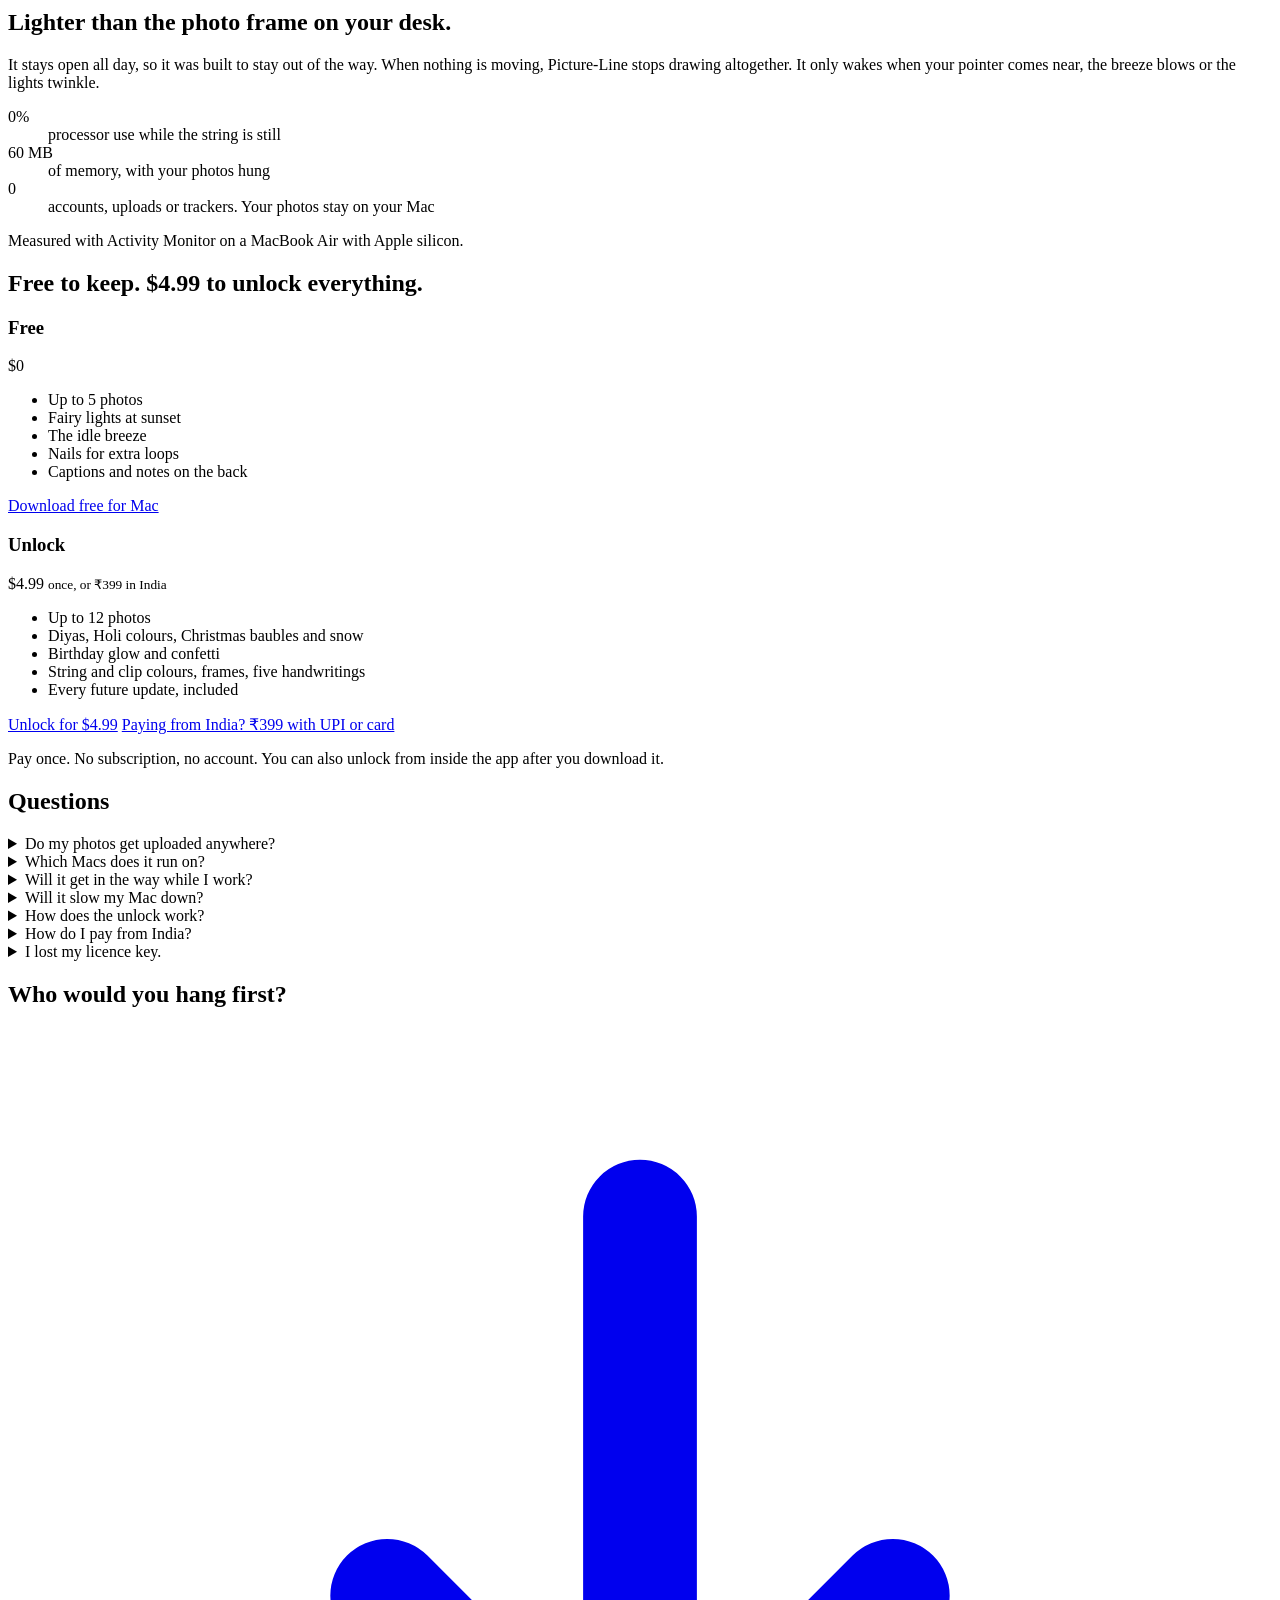
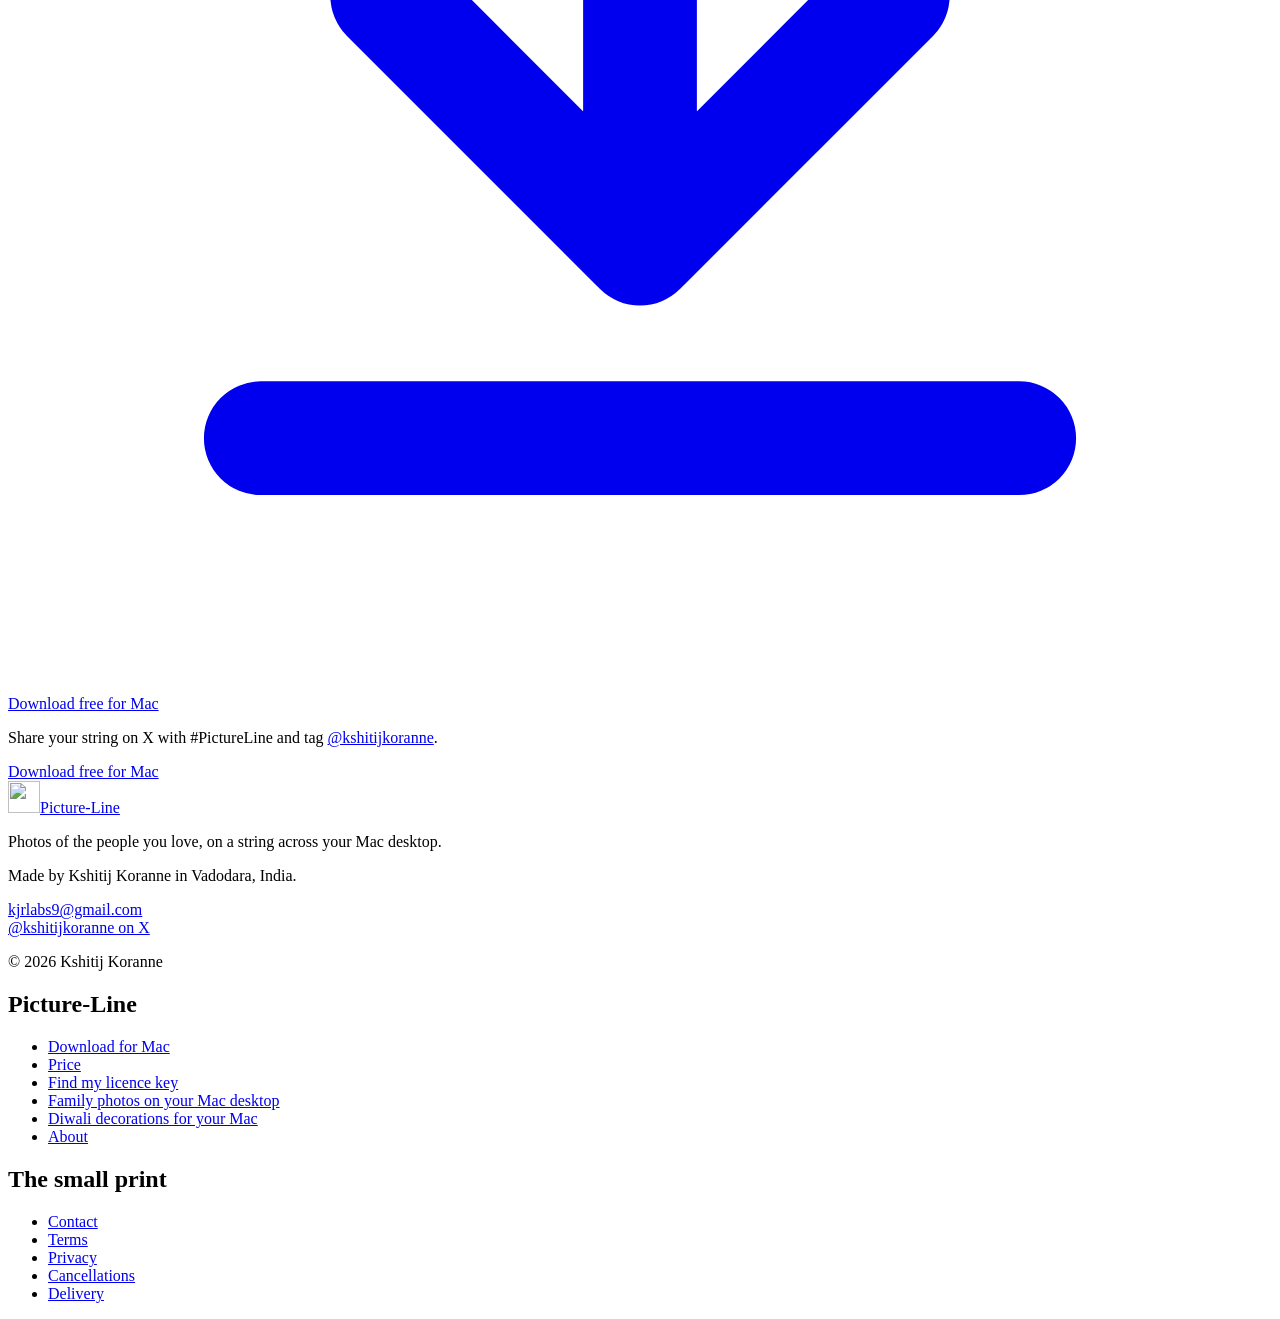
==== commit 16a9ac92: "Website redesign: story-led copy, new fonts and logo, Safari-safe strings, real diyas, baubles, cane" ====
--- a/web/index.html
+++ b/web/index.html
@@ -3,296 +3,243 @@
 <head>
 <meta charset="utf-8">
 <meta name="viewport" content="width=device-width, initial-scale=1, viewport-fit=cover">
-<title>Picture-Line: hang your favourite photos on your Mac desktop</title>
-<meta name="description" content="A string of instant photos across your Mac desktop, behind your windows. Wooden clips, handwritten captions, fairy lights at sunset. Free to try, $4.99 once.">
+<title>Picture-Line: keep the people you miss on your Mac desktop</title>
+<meta name="description" content="Hang photos of the people you love on a string across your Mac desktop, just behind your windows. Wooden clips, handwritten notes, fairy lights at sunset. Free for 5 photos, $4.99 once to unlock.">
 <link rel="canonical" href="https://picture-line.kjrlabs.in/">
 <meta name="robots" content="index, follow, max-image-preview:large">
-<meta name="theme-color" content="#dde3d5" media="(prefers-color-scheme: light)">
-<meta name="theme-color" content="#1b1d23" media="(prefers-color-scheme: dark)">
+<meta name="theme-color" content="#b59ea2">
 <link rel="preconnect" href="https://fonts.googleapis.com">
 <link rel="preconnect" href="https://fonts.gstatic.com" crossorigin>
-<link rel="stylesheet" href="https://fonts.googleapis.com/css2?family=Fraunces:opsz,wght,SOFT@9..144,580,50&amp;family=Kalam&amp;display=swap">
-<link rel="stylesheet" href="/css/site.css?v=1">
+<link rel="stylesheet" href="https://fonts.googleapis.com/css2?family=Instrument+Serif:ital@0;1&amp;family=Figtree:wght@400;500;600;700&amp;family=Kalam&amp;display=swap">
+<link rel="stylesheet" href="/css/site.css?v=2">
+<link rel="preload" as="image" href="/img/dusk.jpg" media="(min-width: 700px)">
+<link rel="preload" as="image" href="/img/dusk-900.jpg" media="(max-width: 699px)">
 <link rel="icon" href="/favicon.ico" sizes="32x32">
 <link rel="icon" href="/img/icon-32.png" type="image/png" sizes="32x32">
 <link rel="apple-touch-icon" href="/img/icon-180.png">
 <link rel="manifest" href="/site.webmanifest">
 <meta property="og:type" content="website">
 <meta property="og:site_name" content="Picture-Line">
-<meta property="og:title" content="Picture-Line: hang your favourite photos on your Mac desktop">
-<meta property="og:description" content="A string of instant photos across your Mac desktop, behind your windows. Wooden clips, handwritten captions, fairy lights at sunset. Free to try, $4.99 once.">
+<meta property="og:title" content="Picture-Line: keep the people you miss on your Mac desktop">
+<meta property="og:description" content="Photos of the people you love, hanging on a string across your Mac desktop. Free for 5 photos, $4.99 once to unlock.">
 <meta property="og:url" content="https://picture-line.kjrlabs.in/">
 <meta property="og:locale" content="en_GB">
 <meta property="og:image" content="https://picture-line.kjrlabs.in/img/og.jpg">
 <meta property="og:image:width" content="1200">
 <meta property="og:image:height" content="630">
-<meta property="og:image:alt" content="Instant photos in wooden clips hanging on a string across a Mac desktop.">
+<meta property="og:image:alt" content="Instant photos in wooden clips hanging on a string with fairy lights, across a dusk sky.">
 <meta name="twitter:card" content="summary_large_image">
 <meta name="twitter:site" content="@kshitijkoranne">
 <meta name="twitter:creator" content="@kshitijkoranne">
-<meta name="twitter:title" content="Picture-Line: hang your favourite photos on your Mac desktop">
-<meta name="twitter:description" content="A string of instant photos across your Mac desktop, behind your windows. Wooden clips, handwritten captions, fairy lights at sunset. Free to try, $4.99 once.">
+<meta name="twitter:title" content="Picture-Line: keep the people you miss on your Mac desktop">
+<meta name="twitter:description" content="Photos of the people you love, hanging on a string across your Mac desktop. Free for 5 photos, $4.99 once to unlock.">
 <meta name="twitter:image" content="https://picture-line.kjrlabs.in/img/og.jpg">
-<script type="application/ld+json">{"@context":"https://schema.org","@graph":[{"@type":"WebSite","@id":"https://picture-line.kjrlabs.in/#site","url":"https://picture-line.kjrlabs.in/","name":"Picture-Line","publisher":{"@id":"https://picture-line.kjrlabs.in/#org"},"inLanguage":"en-GB"},{"@type":"Organization","@id":"https://picture-line.kjrlabs.in/#org","name":"KJR Labs","url":"https://kjrlabs.in","logo":"https://picture-line.kjrlabs.in/img/icon-512.png","email":"kjrlabs9@gmail.com","sameAs":["https://x.com/kshitijkoranne"],"founder":{"@type":"Person","name":"Kshitij Koranne","sameAs":["https://x.com/kshitijkoranne"]},"address":{"@type":"PostalAddress","addressLocality":"Vadodara","addressRegion":"Gujarat","addressCountry":"IN"}},{"@type":"SoftwareApplication","@id":"https://picture-line.kjrlabs.in/#app","name":"Picture-Line","url":"https://picture-line.kjrlabs.in/","description":"A Mac app that hangs your favourite photos on a string across your desktop, behind your windows, in instant-photo frames with wooden clips and handwritten captions.","operatingSystem":"macOS 14 or later","applicationCategory":"LifestyleApplication","applicationSubCategory":"DesktopEnhancementApplication","processorRequirements":"Apple silicon (M1 or later)","softwareVersion":"1.0","fileSize":"6MB","downloadUrl":"https://picture-line.kjrlabs.in/download/Picture-Line-1.0.dmg","installUrl":"https://picture-line.kjrlabs.in/download/Picture-Line-1.0.dmg","image":"https://picture-line.kjrlabs.in/img/og.jpg","screenshot":"https://picture-line.kjrlabs.in/img/app-shot.jpg","author":{"@id":"https://picture-line.kjrlabs.in/#org"},"publisher":{"@id":"https://picture-line.kjrlabs.in/#org"},"offers":[{"@type":"Offer","name":"Free","price":"0","priceCurrency":"USD","url":"https://picture-line.kjrlabs.in/download/Picture-Line-1.0.dmg"},{"@type":"Offer","name":"Unlock","price":"4.99","priceCurrency":"USD","url":"https://picture-line.kjrlabs.in/#pricing"},{"@type":"Offer","name":"Unlock (India)","price":"399","priceCurrency":"INR","url":"https://picture-line.kjrlabs.in/#pricing","eligibleRegion":{"@type":"Country","name":"IN"}}]},{"@type":"FAQPage","@id":"https://picture-line.kjrlabs.in/#faq","mainEntity":[{"@type":"Question","name":"Do my photos get uploaded anywhere?","acceptedAnswer":{"@type":"Answer","text":"No. Picture-Line works entirely on your Mac. Your photos, captions and notes stay on your Mac, there's no account to make, and the app doesn't send analytics or talk to any server."}},{"@type":"Question","name":"Which Macs does it run on?","acceptedAnswer":{"@type":"Answer","text":"Macs with Apple silicon (M1 and later) running macOS 14 Sonoma or newer. Intel Macs aren't supported."}},{"@type":"Question","name":"Will it get in the way while I work?","acceptedAnswer":{"@type":"Answer","text":"It hangs on the desktop, behind every window, so your apps stay exactly where they are. Hold ⌃ ⌥ to bring the string forward for a moment, or choose Keep String in Front of Windows from its menu bar icon."}},{"@type":"Question","name":"What do I get for free, and what does the unlock add?","acceptedAnswer":{"@type":"Answer","text":"Free: up to 5 photos, fairy lights at sunset, the idle breeze, nails for extra loops, captions and notes. The $4.99 unlock (₹399 in India) adds up to 12 photos, Diwali, Holi and Christmas decorations, birthday glow and confetti, string and clip colours, frames and five handwritings."}},{"@type":"Question","name":"Is it a subscription?","acceptedAnswer":{"@type":"Answer","text":"No. You pay once and the unlock is yours. There's no account and nothing renews."}},{"@type":"Question","name":"How do I pay from India?","acceptedAnswer":{"@type":"Answer","text":"Choose ₹399 with UPI or card. Checkout is handled by Razorpay and supports UPI, cards and netbanking. Your licence key appears on screen the moment the payment goes through."}},{"@type":"Question","name":"Why does it ask for my location?","acceptedAnswer":{"@type":"Answer","text":"Only to work out when the sun sets where you are, so the fairy lights come on at dusk. It stays on your Mac. You can say no and switch the lights to always on, or off, in Settings."}},{"@type":"Question","name":"Does it slow my Mac down?","acceptedAnswer":{"@type":"Answer","text":"When nothing on the string is moving, Picture-Line stops drawing altogether. It only wakes up when your pointer comes near, the breeze starts, or the lights twinkle."}},{"@type":"Question","name":"I lost my licence key.","acceptedAnswer":{"@type":"Answer","text":"Enter your Razorpay payment ID on the find my key page and you'll get the same key again. The payment ID is in the receipt email from Razorpay. Or write to kjrlabs9@gmail.com."}},{"@type":"Question","name":"Can I get a refund?","acceptedAnswer":{"@type":"Answer","text":"Yes. Write within 7 days of buying and you'll get your money back, no questions asked. See the refund policy."}}]}]}</script>
-<script src="/js/string.js?v=1" defer></script>
-<script src="/js/site.js?v=1" defer></script>
+<script type="application/ld+json">{"@context":"https://schema.org","@graph":[{"@type":"WebSite","@id":"https://picture-line.kjrlabs.in/#site","url":"https://picture-line.kjrlabs.in/","name":"Picture-Line","publisher":{"@id":"https://picture-line.kjrlabs.in/#org"},"inLanguage":"en-GB"},{"@type":"Organization","@id":"https://picture-line.kjrlabs.in/#org","name":"Kshitij Koranne","url":"https://kjrlabs.in","logo":"https://picture-line.kjrlabs.in/img/icon-512.png","email":"kjrlabs9@gmail.com","sameAs":["https://x.com/kshitijkoranne"],"founder":{"@type":"Person","name":"Kshitij Koranne","sameAs":["https://x.com/kshitijkoranne"]},"address":{"@type":"PostalAddress","addressLocality":"Vadodara","addressRegion":"Gujarat","addressCountry":"IN"}},{"@type":"SoftwareApplication","@id":"https://picture-line.kjrlabs.in/#app","name":"Picture-Line","url":"https://picture-line.kjrlabs.in/","description":"A Mac app that hangs photos of the people you love on a string across your desktop, behind your windows, in instant-photo frames with wooden clips and handwritten captions.","operatingSystem":"macOS 14 or later","applicationCategory":"LifestyleApplication","applicationSubCategory":"DesktopEnhancementApplication","processorRequirements":"Apple silicon (M1 or later)","softwareVersion":"1.0","fileSize":"6MB","downloadUrl":"https://picture-line.kjrlabs.in/download/Picture-Line-1.0.dmg","image":"https://picture-line.kjrlabs.in/img/og.jpg","screenshot":"https://picture-line.kjrlabs.in/img/app-shot.jpg","author":{"@id":"https://picture-line.kjrlabs.in/#org"},"publisher":{"@id":"https://picture-line.kjrlabs.in/#org"},"offers":[{"@type":"Offer","name":"Free","price":"0","priceCurrency":"USD","url":"https://picture-line.kjrlabs.in/download/Picture-Line-1.0.dmg"},{"@type":"Offer","name":"Unlock","price":"4.99","priceCurrency":"USD","url":"https://picture-line.kjrlabs.in/#price"},{"@type":"Offer","name":"Unlock (India)","price":"399","priceCurrency":"INR","url":"https://picture-line.kjrlabs.in/#price","eligibleRegion":{"@type":"Country","name":"IN"}}]},{"@type":"FAQPage","@id":"https://picture-line.kjrlabs.in/#faq","mainEntity":[{"@type":"Question","name":"Do my photos get uploaded anywhere?","acceptedAnswer":{"@type":"Answer","text":"No. Picture-Line works entirely on your Mac. Your photos, captions and notes stay on your Mac. There is no account, and the app sends nothing anywhere."}},{"@type":"Question","name":"Which Macs does it run on?","acceptedAnswer":{"@type":"Answer","text":"Macs with Apple silicon (M1 and later) running macOS 14 Sonoma or newer."}},{"@type":"Question","name":"Will it slow my Mac down?","acceptedAnswer":{"@type":"Answer","text":"No. When the string is still, Picture-Line uses 0% of the processor and about 60 MB of memory. It only wakes up when your pointer comes near, the breeze blows or the lights twinkle."}},{"@type":"Question","name":"What is free, and what does the unlock add?","acceptedAnswer":{"@type":"Answer","text":"Free: up to 5 photos, fairy lights at sunset, the breeze, nails for extra loops, captions and notes. The $4.99 unlock (₹399 in India) adds up to 12 photos, Diwali, Holi and Christmas decorations, birthday glow and confetti, and every colour, frame and handwriting. You pay once and every future update is included."}},{"@type":"Question","name":"Is it a subscription?","acceptedAnswer":{"@type":"Answer","text":"No. You pay once. There is no account and nothing renews."}},{"@type":"Question","name":"How do I pay from India?","acceptedAnswer":{"@type":"Answer","text":"Choose ₹399 and pay with UPI, card or netbanking through Razorpay. The app unlocks the moment the payment goes through."}}]}]}</script>
 </head>
 <body>
 <a class="skip" href="#main">Skip to content</a>
+
 <header class="top">
   <div class="wrap">
-    <a class="brand" href="/"><img src="/img/icon-32.png" width="28" height="28" alt="">Picture-Line</a>
+    <a class="brand" href="/"><img src="/img/logo-64.png" width="32" height="32" alt="">Picture-Line</a>
     <nav aria-label="Main">
-      <a class="opt" href="#how">How it works</a>
-      <a class="opt" href="#pricing">Pricing</a>
-      <a class="opt" href="#faq">FAQ</a>
-      <a class="btn sm" href="/download/Picture-Line-1.0.dmg">Download</a>
+      <a class="opt" href="#stories">Stories</a>
+      <a class="opt" href="#festivals">Festivals</a>
+      <a class="opt" href="#price">Price</a>
+      <a class="btn sm get" href="/download/Picture-Line-1.0.dmg"><span>Download</span></a>
     </nav>
   </div>
 </header>
+
 <main id="main">
   <section class="hero" aria-labelledby="h1">
-    <canvas id="string" aria-hidden="true"></canvas>
-    <p class="hand-hint" aria-hidden="true"><span class="m">give it a nudge</span><span class="t">swipe across it</span><svg viewBox="0 0 34 30" aria-hidden="true"><path d="M3 27c9-2 17-9 22-21m0 0-6 4m6-4 2 7" fill="none" stroke="currentColor" stroke-width="1.6" stroke-linecap="round" stroke-linejoin="round"/></svg></p>
-    <ul class="photo-list" aria-label="Photos on the string above">
-      <li data-src="/img/sample-3.webp" data-cap="Bruno" data-note="Eleven weeks old. Already eats shoes." data-alt="A golden puppy bounding towards the camera across a grassy field." data-rank="1"><span class="vh">Bruno: A golden puppy bounding towards the camera across a grassy field. On the back: Eleven weeks old. Already eats shoes.</span> <button class="vh-f" type="button">View “Bruno” large</button></li>
-      <li data-src="/img/sample-2.webp" data-cap="Road trip" data-note="Coast road, windows down, no plan at all." data-alt="A mint-green vintage car parked on a coast road with the sea behind it." data-rank="5"><span class="vh">Road trip: A mint-green vintage car parked on a coast road with the sea behind it. On the back: Coast road, windows down, no plan at all.</span> <button class="vh-f" type="button">View “Road trip” large</button></li>
-      <li data-src="/img/sample-6.webp" data-cap="By Mira, age 6" data-note="A rocket for Papa, so he can visit the sun." data-alt="A child&#x27;s crayon drawing of a pink rocket, blue stars and a smiling sun." data-rank="2"><span class="vh">By Mira, age 6: A child&#x27;s crayon drawing of a pink rocket, blue stars and a smiling sun. On the back: A rocket for Papa, so he can visit the sun.</span> <button class="vh-f" type="button">View “By Mira, age 6” large</button></li>
-      <li data-src="/img/sample-4.webp" data-cap="Chai o&#x27;clock" data-note="Kulhad chai at four. Every single day." data-alt="Chai in a clay kulhad cup on a wooden table by a window." data-rank="4"><span class="vh">Chai o&#x27;clock: Chai in a clay kulhad cup on a wooden table by a window. On the back: Kulhad chai at four. Every single day.</span> <button class="vh-f" type="button">View “Chai o&#x27;clock” large</button></li>
-      <li data-src="/img/sample-7.webp" data-cap="Sunday ride" data-note="Sunflowers from the market, wobbly ride home." data-alt="A red bicycle with a basket of sunflowers against a yellow wall." data-rank="6"><span class="vh">Sunday ride: A red bicycle with a basket of sunflowers against a yellow wall. On the back: Sunflowers from the market, wobbly ride home.</span> <button class="vh-f" type="button">View “Sunday ride” large</button></li>
-      <li data-src="/img/sample-5.webp" data-cap="Up north" data-note="So cold we wore every sock we packed." data-alt="Snow-capped mountains above a still lake." data-rank="7"><span class="vh">Up north: Snow-capped mountains above a still lake. On the back: So cold we wore every sock we packed.</span> <button class="vh-f" type="button">View “Up north” large</button></li>
-      <li data-src="/img/sample-8.webp" data-cap="Night market" data-note="Lanterns, kulfi and far too many momos." data-alt="Red paper lanterns glowing over a street market at night." data-rank="3"><span class="vh">Night market: Red paper lanterns glowing over a street market at night. On the back: Lanterns, kulfi and far too many momos.</span> <button class="vh-f" type="button">View “Night market” large</button></li>
+    <canvas id="hero-string" class="string" aria-hidden="true"></canvas>
+    <ul class="photo-list" data-for="hero-string" aria-label="Photos on the string">
+      <li data-src="/img/sample-6.webp" data-cap="By Mira, age 6" data-note="A rocket for Papa, so he can come home faster." data-alt="A child's crayon drawing of a pink rocket, blue stars and a smiling sun." data-rank="1"><button class="vh-f" type="button">Look closer at “By Mira, age 6”</button></li>
+      <li data-src="/img/sample-3.webp" data-cap="Bruno" data-note="Still waits at the gate every evening." data-alt="A golden puppy bounding across a grassy field." data-rank="2"><button class="vh-f" type="button">Look closer at “Bruno”</button></li>
+      <li data-src="/img/sample-4.webp" data-cap="Papa's chai" data-note="Two cups at five. Every single day." data-alt="Chai in a clay kulhad on a wooden table by a window." data-rank="3"><button class="vh-f" type="button">Look closer at “Papa's chai”</button></li>
+      <li data-src="/img/sample-2.webp" data-cap="Goa, 2019" data-note="Six of us, one green car, no AC." data-alt="A mint-green vintage car parked on a coast road." data-rank="4"><button class="vh-f" type="button">Look closer at “Goa, 2019”</button></li>
+      <li data-src="/img/sample-8.webp" data-cap="Night market" data-note="Momos at midnight. Nani said no. We went." data-alt="Red paper lanterns glowing over a street market at night." data-rank="5"><button class="vh-f" type="button">Look closer at “Night market”</button></li>
+      <li data-src="/img/sample-7.webp" data-cap="Sunday ride" data-note="Sunflowers for Ma. A wobbly ride home." data-alt="A red bicycle with sunflowers in its basket against a yellow wall." data-rank="6"><button class="vh-f" type="button">Look closer at “Sunday ride”</button></li>
+      <li data-src="/img/sample-5.webp" data-cap="Up north" data-note="Honeymoon. Wore every sock we packed." data-alt="Snow-capped mountains above a still lake." data-rank="7"><button class="vh-f" type="button">Look closer at “Up north”</button></li>
     </ul>
-    <div class="hero-body">
-      <div class="wrap">
-        <div>
-          <h1 id="h1">Keep your people in sight.</h1>
-          <p class="lede">Picture-Line hangs your favourite photos on a string across your Mac desktop, just behind your windows. Each one sits in a wooden clip and swings when your pointer brushes past.</p>
-          <div class="ctas">
-            <a class="btn" href="/download/Picture-Line-1.0.dmg"><svg viewBox="0 0 20 20" aria-hidden="true"><path d="M10 3v10m0 0-4-4m4 4 4-4M4 16h12" fill="none" stroke="currentColor" stroke-width="1.8" stroke-linecap="round" stroke-linejoin="round"/></svg>Download free for Mac</a>
-            <a class="btn ghost" href="/api/license?buy=USD" rel="nofollow">Unlock for $4.99</a>
-          </div>
-          <p class="meta">macOS 14+ · Apple silicon · 6 MB</p>
-          <p class="meta"><a href="/api/license?buy=INR" rel="nofollow">Paying from India? ₹399 with UPI or card</a></p>
-        </div>
-        <div class="tools" role="group" aria-label="Try the string">
-          <p class="lbl">try the lights, or a festival</p>
-          <button class="chip" id="sky" type="button" aria-pressed="false"><svg class="sun" viewBox="0 0 20 20" aria-hidden="true"><circle cx="10" cy="10" r="3.6" fill="none" stroke="currentColor" stroke-width="1.6"/><path d="M10 1.8v2.2M10 16v2.2M1.8 10H4M16 10h2.2M4.2 4.2l1.5 1.5M14.3 14.3l1.5 1.5M4.2 15.8l1.5-1.5M14.3 5.7l1.5-1.5" stroke="currentColor" stroke-width="1.6" stroke-linecap="round"/></svg><svg class="moon" viewBox="0 0 20 20" aria-hidden="true"><path d="M15.5 12.6A6.5 6.5 0 0 1 7.4 4.5a6.5 6.5 0 1 0 8.1 8.1z" fill="none" stroke="currentColor" stroke-width="1.6" stroke-linejoin="round"/></svg><span class="lbl-t">Lights on</span></button>
-          <button class="chip" type="button" data-fest="diwali" aria-pressed="false">Diwali diyas</button>
-          <button class="chip" type="button" data-fest="holi" aria-pressed="false">Holi colours</button>
-          <button class="chip" type="button" data-fest="christmas" aria-pressed="false">Christmas stars</button>
-        </div>
+    <div class="hero-copy wrap">
+      <h1 id="h1">Keep the people you miss where you can see them.</h1>
+      <p class="lede">Picture-Line hangs photos of the people you love on a string across your Mac desktop, just behind your windows. Close a window, and there they are.</p>
+      <div class="ctas">
+        <a class="btn get" href="/download/Picture-Line-1.0.dmg"><svg viewBox="0 0 20 20" aria-hidden="true"><path d="M10 3v10m0 0-4-4m4 4 4-4M4 16h12" fill="none" stroke="currentColor" stroke-width="1.8" stroke-linecap="round" stroke-linejoin="round"/></svg><span>Download free for Mac</span></a>
+        <a class="btn ghost" href="#price">See what $4.99 unlocks</a>
       </div>
-    </div>
-  </section>
-
-  <section id="how" class="hang" aria-labelledby="how-h">
-    <div class="wrap split">
-      <div>
-        <h2 id="how-h">A washing line for your photos.</h2>
-        <p>Most of the photos we love live in an album we rarely open. Picture-Line puts a handful of them where you'll actually see them: on your Mac desktop, clipped to a length of twine like prints drying on a line.</p>
-        <p>It's a small, quiet thing. Drag in the faces you miss, write a word or two underneath, and get on with your day. When you glance at the desktop, they're there.</p>
-        <p class="small">Try the string at the top of this page. Everything works the same way in the app.</p>
+      <p class="fine">Free for 5 photos. For Macs with Apple silicon on macOS 14 or later.</p>
+      <p class="nudge" aria-hidden="true">brush the string with your pointer</p>
+    </div>
+  </section>
+
+  <section id="stories" class="stories" aria-labelledby="stories-h">
+    <div class="wrap">
+      <h2 id="stories-h">For the people who aren't in the room.</h2>
+      <p class="intro">Your son in a hostel two states away. Your parents in another time zone. The dog who still waits at the gate. Most of us carry thousands of photos and look at almost none of them. Picture-Line puts a few back where your eyes already are.</p>
+
+      <article class="story">
+        <figure class="print" style="--tilt:-3deg"><img src="/img/sample-6.webp" width="640" height="640" alt="A child's crayon drawing of a pink rocket, blue stars and a smiling sun." loading="lazy"><figcaption>By Mira, age 6</figcaption></figure>
+        <div>
+          <h3>The drawing on the fridge</h3>
+          <p>Mira drew this the week you moved to Pune for work. On the back she wrote that the rocket is so Papa can come home faster. It used to be on the fridge. Now it's the first thing you see every morning, before the inbox.</p>
+        </div>
+      </article>
+
+      <article class="story flip">
+        <figure class="print" style="--tilt:2.5deg"><img src="/img/sample-4.webp" width="640" height="640" alt="Chai in a clay kulhad on a wooden table by a window." loading="lazy"><figcaption>Papa's chai</figcaption></figure>
+        <div>
+          <h3>Two cups at five</h3>
+          <p>Your father still makes two cups of chai at five o'clock, out of habit. You're nine hundred kilometres away. So the cup hangs on your desktop, and at five you make yours too.</p>
+        </div>
+      </article>
+
+      <article class="story">
+        <figure class="print" style="--tilt:-1.5deg"><img src="/img/sample-3.webp" width="640" height="640" alt="A golden puppy bounding across a grassy field." loading="lazy"><figcaption>Bruno</figcaption></figure>
+        <div>
+          <h3>Still waiting at the gate</h3>
+          <p>Ma sends a photo of Bruno every Sunday. He still sits by the gate in the evenings, listening for your scooter. Double-click his photo and the back says so, in your own words.</p>
+        </div>
+      </article>
+
+      <article class="story flip">
+        <figure class="print" style="--tilt:3deg"><img src="/img/sample-2.webp" width="640" height="640" alt="A mint-green vintage car parked on a coast road." loading="lazy"><figcaption>Goa, 2019</figcaption></figure>
+        <div>
+          <h3>The trip the group chat won't forget</h3>
+          <p>Six friends, one green car, no air conditioning. You live in four cities now. The photo swings a little when your pointer passes, and for a second it's that road again.</p>
+        </div>
+      </article>
+    </div>
+  </section>
+
+  <section id="feel" class="feel" aria-labelledby="feel-h">
+    <div class="wrap">
+      <h2 id="feel-h">It feels like paper and twine.</h2>
+      <dl class="gestures">
+        <div><dt>Drag a photo onto the string</dt><dd>From Finder, Photos or a web page. It snaps into a wooden clip and slowly develops from white, like an instant print.</dd></div>
+        <div><dt>Brush it with your pointer</dt><dd>The string sways and the photos swing. Leave your Mac for a minute and a soft breeze moves them.</dd></div>
+        <div><dt>Double-click to turn it over</dt><dd>The back holds a note in handwriting: a date, a name, the thing they always say.</dd></div>
+        <div><dt>Press and hold to look closer</dt><dd>The photo lifts off the string and fills your screen. Let go, and it clips back.</dd></div>
+        <div><dt>Pull the string and tap <kbd>⌥</kbd> twice</dt><dd>A nail goes in where you're holding it. Two loops, three loops, however your wall looks at home.</dd></div>
+        <div><dt>Hold <kbd>⌃</kbd> <kbd>⌥</kbd> to peek</dt><dd>The string sits behind your windows. Hold the keys and it comes forward until you let go.</dd></div>
+      </dl>
+    </div>
+  </section>
+
+  <section id="festivals" class="night" aria-labelledby="fest-h">
+    <canvas id="night-string" class="string" aria-hidden="true"></canvas>
+    <ul class="photo-list" data-for="night-string" aria-hidden="true">
+      <li data-src="/img/sample-8.webp" data-cap="Diwali, 2025" data-note="Rangoli took four hours. Worth it." data-rank="1"></li>
+      <li data-src="/img/sample-3.webp" data-cap="Bruno" data-note="Hid under the bed till midnight." data-rank="2"></li>
+      <li data-src="/img/sample-6.webp" data-cap="By Mira" data-note="Our house, with extra lights." data-rank="3"></li>
+      <li data-src="/img/sample-7.webp" data-cap="Ma's flowers" data-note="Marigolds for the door." data-rank="4"></li>
+      <li data-src="/img/sample-5.webp" data-cap="Up north" data-note="First snow we ever saw." data-rank="5"></li>
+    </ul>
+    <div class="wrap night-copy">
+      <h2 id="fest-h">Fairy lights at sunset. Diyas at Diwali.</h2>
+      <p>The lights come on by themselves when the sun goes down where you live. On festival days the string dresses up: diyas for Diwali, colour for Holi, and at Christmas stars, red baubles and candy canes, with snowflakes that settle on the string and fall off when you shake it. On a birthday, that person's photo glows and a little confetti falls.</p>
+      <div class="chips" role="group" aria-label="Try a festival">
+        <button class="chip" type="button" data-fest="diwali" aria-pressed="true">Diwali</button>
+        <button class="chip" type="button" data-fest="christmas" aria-pressed="false">Christmas</button>
+        <button class="chip" type="button" data-fest="holi" aria-pressed="false">Holi</button>
+        <button class="chip" type="button" data-fest="" aria-pressed="false">Just the lights</button>
       </div>
-      <dl class="gestures">
-        <div><dt>Drag photos onto the string</dt><dd>From Finder, Photos or a web page. They snap into a wooden clip wherever you let go.</dd></div>
-        <div><dt>Double-click a photo</dt><dd>It turns over so you can read the note on the back.</dd></div>
-        <div><dt>Press and hold</dt><dd>The photo lifts off the string and comes up large.</dd></div>
-        <div><dt>Scroll over a photo</dt><dd>Makes that one bigger or smaller.</dd></div>
-        <div><dt>Pull the string, tap <kbd>⌥</kbd> twice</dt><dd>Leaves a nail where you're holding it, so the string hangs in two loops, or three.</dd></div>
-        <div><dt>Hold <kbd>⌃</kbd> <kbd>⌥</kbd></dt><dd>Brings the string in front of your windows until you let go.</dd></div>
-        <div><dt>Right-click a photo</dt><dd>Write a caption, a note for the back, or the birthday of whoever's in it.</dd></div>
+    </div>
+  </section>
+
+  <section class="light" aria-labelledby="light-h">
+    <div class="wrap">
+      <h2 id="light-h">Lighter than the photo frame on your desk.</h2>
+      <p class="intro">It stays open all day, so it was built to stay out of the way. When nothing is moving, Picture-Line stops drawing altogether. It only wakes when your pointer comes near, the breeze blows or the lights twinkle.</p>
+      <dl class="stats">
+        <div><dt>0%</dt><dd>processor use while the string is still</dd></div>
+        <div><dt>60 MB</dt><dd>of memory, with your photos hung</dd></div>
+        <div><dt>0</dt><dd>accounts, uploads or trackers. Your photos stay on your Mac</dd></div>
       </dl>
-    </div>
-  </section>
-
-  <section class="hang alt" aria-labelledby="shot-h">
-    <div class="wrap">
-      <h2 id="shot-h">This is what it looks like on your Mac.</h2>
-      <p>Your wallpaper stays as it is. The string hangs in front of it, and your apps sit in front of the string.</p>
-      <figure class="shot">
-        <div class="frame"><img src="/img/app-shot.jpg" width="2400" height="1000" loading="lazy" decoding="async" alt="Picture-Line running on a Mac: instant photos in wooden clips hanging from a string across a desktop wallpaper."></div>
-        <figcaption class="small">Picture-Line on a real Mac desktop.</figcaption>
-      </figure>
-    </div>
-  </section>
-
-  <section id="behind" class="hang" aria-labelledby="behind-h">
-    <div class="wrap">
-      <h2 id="behind-h">It stays behind your work.</h2>
-      <div class="behind-copy">
-        <div>
-          <p>Picture-Line lives on the desktop itself, under every window. It's there whenever you clear your windows away or glance past a document, and out of your way the rest of the time.</p>
-          <p>Want a look without moving anything? Hold <kbd>⌃</kbd> Control and <kbd>⌥</kbd> Option and the string comes forward until you let go.</p>
-        </div>
-        <div class="peek-ctl">
-          <button class="hold" type="button" aria-pressed="false" aria-describedby="hold-d"><kbd>⌃</kbd><kbd>⌥</kbd></button>
-          <span id="hold-d" class="small">Press and hold to peek. On a keyboard, hold Control and Option.</span>
-        </div>
-      </div>
-      <div class="mac" role="img" aria-label="A Mac desktop with four instant photos hanging on a string, partly hidden behind a document window.">
-        <div class="bar" aria-hidden="true"><span><b>Notes</b></span><span>File</span><span>Edit</span><span class="r">Thu 6:42 PM</span></div>
-        <div class="mac-line">
-            <svg viewBox="0 0 100 100" preserveAspectRatio="none" aria-hidden="true"><path d="M0 5 C7 9 12 14 15.5 15.6 S30 25 35.5 25.6 S50 27.2 56.5 26.6 S72 19.5 77.5 17.6 S94 8 100 5" fill="none" stroke="#6d5137" stroke-width="1.6" vector-effect="non-scaling-stroke"/></svg>
-            <div class="ph p1"><img src="/img/sample-3.webp" width="640" height="640" alt="" loading="lazy" decoding="async"></div>
-            <div class="ph p2"><img src="/img/sample-6.webp" width="640" height="640" alt="" loading="lazy" decoding="async"></div>
-            <div class="ph p3"><img src="/img/sample-4.webp" width="640" height="640" alt="" loading="lazy" decoding="async"></div>
-            <div class="ph p4"><img src="/img/sample-8.webp" width="640" height="640" alt="" loading="lazy" decoding="async"></div>
-          </div>
-        <div class="mac-win" aria-hidden="true">
-          <div class="tb"><i></i><i></i><i></i><b>Quarterly plan</b></div>
-          <div class="doc"><p><strong>Quarterly plan</strong></p><div class="ln"></div><div class="ln m"></div><div class="ln s"></div><div class="ln"></div><div class="ln m"></div><div class="ln"></div><div class="ln s"></div></div>
-        </div>
-      </div>
-    </div>
-  </section>
-
-  <section class="hang alt" aria-labelledby="own-h">
-    <div class="wrap">
-      <h2 id="own-h">Little things it does on its own.</h2>
-      <div class="notes">
-        <div><h3>Photos develop</h3><p>New photos start as a milky white frame and slowly come up in colour, the way instant film does.</p></div>
-        <div><h3>Fairy lights at sunset</h3><p>A row of small lights switches on at dusk where you are, and goes off again in the morning.</p></div>
-        <div><h3>A breeze when you step away</h3><p>Leave your Mac idle for a while and the string sways gently, as if someone left a window open.</p></div>
-        <div><h3>Festivals, on their dates <span class="tag">with the unlock</span></h3><p>Diyas for Diwali, colour for Holi, stars and snow that settles on the string at Christmas. They arrive on the right days and pack themselves away after.</p></div>
-        <div><h3>Birthdays <span class="tag">with the unlock</span></h3><p>Add a birthday to a photo and on the day it glows softly while a little confetti falls.</p></div>
-        <div><h3>Captions in a real hand</h3><p>Write on the front and leave a note on the back. The unlock adds four more handwritings, plus colours for the string, clips and frames.</p></div>
-      </div>
-    </div>
-  </section>
-
-  <section id="pricing" class="hang" aria-labelledby="price-h">
-    <div class="wrap">
-      <h2 id="price-h">Free to try. Pay once to unlock.</h2>
-      <p>Use the free version for as long as you like. If the string earns its place on your desktop, unlock the rest with a single payment.</p>
-      <div class="price-card">
-        <div>
+      <p class="fine">Measured with Activity Monitor on a MacBook Air with Apple silicon.</p>
+    </div>
+  </section>
+
+  <section id="price" class="price" aria-labelledby="price-h">
+    <div class="wrap">
+      <h2 id="price-h">Free to keep. $4.99 to unlock everything.</h2>
+      <div class="plans">
+        <div class="plan">
           <h3>Free</h3>
           <p class="amount">$0</p>
-          <ul class="ticks">
+          <ul>
             <li>Up to 5 photos</li>
             <li>Fairy lights at sunset</li>
             <li>The idle breeze</li>
             <li>Nails for extra loops</li>
             <li>Captions and notes on the back</li>
           </ul>
-          <div class="ctas"><a class="btn ghost" href="/download/Picture-Line-1.0.dmg"><svg viewBox="0 0 20 20" aria-hidden="true"><path d="M10 3v10m0 0-4-4m4 4 4-4M4 16h12" fill="none" stroke="currentColor" stroke-width="1.8" stroke-linecap="round" stroke-linejoin="round"/></svg>Download free for Mac</a></div>
-          <p class="meta">macOS 14+ · Apple silicon · 6 MB</p>
-        </div>
-        <div class="unlock">
+          <a class="btn ghost get" href="/download/Picture-Line-1.0.dmg"><span>Download free for Mac</span></a>
+        </div>
+        <div class="plan full">
           <h3>Unlock</h3>
-          <p class="amount">$4.99<small>once, or ₹399 in India</small></p>
-          <ul class="ticks">
+          <p class="amount">$4.99 <small>once, or ₹399 in India</small></p>
+          <ul>
             <li>Up to 12 photos</li>
-            <li>Diwali diyas, Holi colours, and Christmas stars with snow that settles on the string</li>
+            <li>Diyas, Holi colours, Christmas baubles and snow</li>
             <li>Birthday glow and confetti</li>
-            <li>String and clip colours</li>
-            <li>Frames</li>
-            <li>Five handwritings</li>
+            <li>String and clip colours, frames, five handwritings</li>
+            <li>Every future update, included</li>
           </ul>
-          <div class="ctas"><a class="btn" href="/api/license?buy=USD" rel="nofollow">Unlock for $4.99</a></div>
-          <p class="meta"><a href="/api/license?buy=INR" rel="nofollow">Paying from India? ₹399 with UPI or card</a></p>
+          <a class="btn" href="/api/license?buy=USD" rel="nofollow">Unlock for $4.99</a>
+          <a class="inr" href="/api/license?buy=INR" rel="nofollow">Paying from India? ₹399 with UPI or card</a>
         </div>
       </div>
-      <p class="small">No subscription and no account. Your licence key shows up on screen straight after paying. Changed your mind? Write within 7 days for a <a href="/refunds">full refund</a>.</p>
-    </div>
-  </section>
-
-  <section id="gallery" class="hang alt" aria-labelledby="gal-h">
-    <div class="wrap">
-      <h2 id="gal-h">Show us your string.</h2>
-      <p>Once your people are up, take a screenshot of your string (press ⇧⌘4, then drag over it) and share it on X with #PictureLine and tag @kshitijkoranne. Now and then I'll feature a few favourites here, with the owner's permission.</p>
-      <ul class="gallery" aria-label="Empty spaces waiting for your photos">
-      <li><div class="slot"><svg viewBox="0 0 24 24" aria-hidden="true"><path d="M4 7h3l2-2h6l2 2h3v12H4z M12 10.5a3.2 3.2 0 1 0 0 6.4 3.2 3.2 0 0 0 0-6.4z" fill="none" stroke="currentColor" stroke-width="1.4" stroke-linejoin="round"/></svg></div><p>your dog?</p></li>
-      <li><div class="slot"><svg viewBox="0 0 24 24" aria-hidden="true"><path d="M4 7h3l2-2h6l2 2h3v12H4z M12 10.5a3.2 3.2 0 1 0 0 6.4 3.2 3.2 0 0 0 0-6.4z" fill="none" stroke="currentColor" stroke-width="1.4" stroke-linejoin="round"/></svg></div><p>Sunday lunch</p></li>
-      <li><div class="slot"><svg viewBox="0 0 24 24" aria-hidden="true"><path d="M4 7h3l2-2h6l2 2h3v12H4z M12 10.5a3.2 3.2 0 1 0 0 6.4 3.2 3.2 0 0 0 0-6.4z" fill="none" stroke="currentColor" stroke-width="1.4" stroke-linejoin="round"/></svg></div><p>Nani&#x27;s kitchen</p></li>
-      <li><div class="slot"><svg viewBox="0 0 24 24" aria-hidden="true"><path d="M4 7h3l2-2h6l2 2h3v12H4z M12 10.5a3.2 3.2 0 1 0 0 6.4 3.2 3.2 0 0 0 0-6.4z" fill="none" stroke="currentColor" stroke-width="1.4" stroke-linejoin="round"/></svg></div><p>first day of school</p></li>
-      <li><div class="slot"><svg viewBox="0 0 24 24" aria-hidden="true"><path d="M4 7h3l2-2h6l2 2h3v12H4z M12 10.5a3.2 3.2 0 1 0 0 6.4 3.2 3.2 0 0 0 0-6.4z" fill="none" stroke="currentColor" stroke-width="1.4" stroke-linejoin="round"/></svg></div><p>the trip you still talk about</p></li>
-      <li><div class="slot"><svg viewBox="0 0 24 24" aria-hidden="true"><path d="M4 7h3l2-2h6l2 2h3v12H4z M12 10.5a3.2 3.2 0 1 0 0 6.4 3.2 3.2 0 0 0 0-6.4z" fill="none" stroke="currentColor" stroke-width="1.4" stroke-linejoin="round"/></svg></div><p>this could be yours</p></li>
-      </ul>
-      <a class="btn ghost" href="https://x.com/intent/tweet?text=My%20Picture-Line%20string%20%40kshitijkoranne&amp;hashtags=PictureLine" target="_blank" rel="noopener">Post your string on X</a>
-    </div>
-  </section>
-
-  <section id="faq" class="hang" aria-labelledby="faq-h">
-    <div class="wrap">
-      <h2 id="faq-h">Questions people ask.</h2>
-      <div class="faq">
-      <details>
-        <summary>Do my photos get uploaded anywhere?</summary>
-        <div><p>No. Picture-Line works entirely on your Mac. Your photos, captions and notes stay on your Mac, there's no account to make, and the app doesn't send analytics or talk to any server.</p></div>
-      </details>
-      <details>
-        <summary>Which Macs does it run on?</summary>
-        <div><p>Macs with Apple silicon (M1 and later) running macOS 14 Sonoma or newer. Intel Macs aren't supported.</p></div>
-      </details>
-      <details>
-        <summary>Will it get in the way while I work?</summary>
-        <div><p>It hangs on the desktop, behind every window, so your apps stay exactly where they are. Hold <kbd>⌃</kbd> <kbd>⌥</kbd> to bring the string forward for a moment, or choose Keep String in Front of Windows from its menu bar icon.</p></div>
-      </details>
-      <details>
-        <summary>What do I get for free, and what does the unlock add?</summary>
-        <div><p>Free: up to 5 photos, fairy lights at sunset, the idle breeze, nails for extra loops, captions and notes. The $4.99 unlock (₹399 in India) adds up to 12 photos, Diwali, Holi and Christmas decorations, birthday glow and confetti, string and clip colours, frames and five handwritings.</p></div>
-      </details>
-      <details>
-        <summary>Is it a subscription?</summary>
-        <div><p>No. You pay once and the unlock is yours. There's no account and nothing renews.</p></div>
-      </details>
-      <details>
-        <summary>How do I pay from India?</summary>
-        <div><p>Choose <a href="/api/license?buy=INR">₹399 with UPI or card</a>. Checkout is handled by Razorpay and supports UPI, cards and netbanking. Your licence key appears on screen the moment the payment goes through.</p></div>
-      </details>
-      <details>
-        <summary>Why does it ask for my location?</summary>
-        <div><p>Only to work out when the sun sets where you are, so the fairy lights come on at dusk. It stays on your Mac. You can say no and switch the lights to always on, or off, in Settings.</p></div>
-      </details>
-      <details>
-        <summary>Does it slow my Mac down?</summary>
-        <div><p>When nothing on the string is moving, Picture-Line stops drawing altogether. It only wakes up when your pointer comes near, the breeze starts, or the lights twinkle.</p></div>
-      </details>
-      <details>
-        <summary>I lost my licence key.</summary>
-        <div><p>Enter your Razorpay payment ID on the <a href="/key">find my key</a> page and you'll get the same key again. The payment ID is in the receipt email from Razorpay. Or write to <a href="mailto:kjrlabs9@gmail.com">kjrlabs9@gmail.com</a>.</p></div>
-      </details>
-      <details>
-        <summary>Can I get a refund?</summary>
-        <div><p>Yes. Write within 7 days of buying and you'll get your money back, no questions asked. See the <a href="/refunds">refund policy</a>.</p></div>
-      </details>
-      </div>
-      <p class="small">Something else? Write to <a href="mailto:kjrlabs9@gmail.com">kjrlabs9@gmail.com</a>. A person reads every email.</p>
-    </div>
-  </section>
-
-  <section class="hang closing alt" aria-labelledby="end-h">
-    <div class="wrap">
-      <div>
-        <h2 id="end-h">Hang your first photo tonight.</h2>
-        <p>Download it, open it, drag a photo onto the string. Free for up to five photos.</p>
-      </div>
-      <div class="ctas"><a class="btn" href="/download/Picture-Line-1.0.dmg"><svg viewBox="0 0 20 20" aria-hidden="true"><path d="M10 3v10m0 0-4-4m4 4 4-4M4 16h12" fill="none" stroke="currentColor" stroke-width="1.8" stroke-linecap="round" stroke-linejoin="round"/></svg>Download free for Mac</a></div>
+      <p class="fine center">Pay once. No subscription, no account. You can also unlock from inside the app after you download it.</p>
+    </div>
+  </section>
+
+  <section id="faq" class="faq" aria-labelledby="faq-h">
+    <div class="wrap narrow">
+      <h2 id="faq-h">Questions</h2>
+      <details><summary>Do my photos get uploaded anywhere?</summary><p>No. Picture-Line works entirely on your Mac. Your photos, captions and notes stay on your Mac. There is no account, and the app sends nothing anywhere.</p></details>
+      <details><summary>Which Macs does it run on?</summary><p>Macs with Apple silicon (M1 and later) running macOS 14 Sonoma or newer.</p></details>
+      <details><summary>Will it get in the way while I work?</summary><p>No. It hangs on the desktop, behind every window. Hold <kbd>⌃</kbd> <kbd>⌥</kbd> to bring it forward for a moment, or choose Find My String from its menu bar icon.</p></details>
+      <details><summary>Will it slow my Mac down?</summary><p>No. When the string is still it uses 0% of the processor and about 60 MB of memory.</p></details>
+      <details><summary>How does the unlock work?</summary><p>Click Unlock in the app or on this page and pay once. The thank-you page has an Open in Picture-Line button that unlocks the app straight away. You also get a licence key, for a second Mac or a fresh install.</p></details>
+      <details><summary>How do I pay from India?</summary><p>Choose ₹399 and pay with UPI, card or netbanking through Razorpay.</p></details>
+      <details><summary>I lost my licence key.</summary><p>Enter your Razorpay payment ID on the <a href="/key">find my key</a> page and you'll get the same key again. Or write to <a href="mailto:kjrlabs9@gmail.com">kjrlabs9@gmail.com</a>.</p></details>
+    </div>
+  </section>
+
+  <section class="last" aria-labelledby="last-h">
+    <div class="wrap">
+      <h2 id="last-h">Who would you hang first?</h2>
+      <a class="btn big get" href="/download/Picture-Line-1.0.dmg"><svg viewBox="0 0 20 20" aria-hidden="true"><path d="M10 3v10m0 0-4-4m4 4 4-4M4 16h12" fill="none" stroke="currentColor" stroke-width="1.8" stroke-linecap="round" stroke-linejoin="round"/></svg><span>Download free for Mac</span></a>
+      <p class="fine">Share your string on X with #PictureLine and tag <a href="https://x.com/kshitijkoranne">@kshitijkoranne</a>.</p>
     </div>
   </section>
 </main>
+
+<div class="dock"><a class="btn get" href="/download/Picture-Line-1.0.dmg"><span>Download free for Mac</span></a></div>
 
 <dialog id="lightbox" class="lightbox" aria-label="Photo, shown large">
   <button class="close" type="button" aria-label="Close">×</button>
   <figure><img src="/img/sample-3.webp" width="640" height="640" alt=""><figcaption></figcaption></figure>
   <p class="note"></p>
 </dialog>
+
 <footer class="foot">
   <div class="wrap">
     <div>
-      <a class="brand" href="/"><img src="/img/icon-32.png" width="28" height="28" alt="">Picture-Line</a>
-      <p>Your photos on a string, across your Mac desktop.</p>
-      <p>Made by Kshitij Koranne in Vadodara, India. A <a href="https://kjrlabs.in">KJR Labs</a> app.</p>
-      <p><a href="mailto:kjrlabs9@gmail.com">kjrlabs9@gmail.com</a> · <a href="https://x.com/kshitijkoranne" rel="me">@kshitijkoranne on X</a></p>
+      <a class="brand" href="/"><img src="/img/logo-64.png" width="32" height="32" alt="">Picture-Line</a>
+      <p>Photos of the people you love, on a string across your Mac desktop.</p>
+      <p>Made by Kshitij Koranne in Vadodara, India.</p>
+      <p><a href="mailto:kjrlabs9@gmail.com">kjrlabs9@gmail.com</a><br><a href="https://x.com/kshitijkoranne" rel="me">@kshitijkoranne on X</a></p>
       <p>© 2026 Kshitij Koranne</p>
     </div>
     <div>
       <h2>Picture-Line</h2>
       <ul>
         <li><a href="/download/Picture-Line-1.0.dmg">Download for Mac</a></li>
-        <li><a href="/#pricing">Pricing</a></li>
+        <li><a href="/#price">Price</a></li>
         <li><a href="/key">Find my licence key</a></li>
         <li><a href="/guides/family-photos-on-mac-desktop">Family photos on your Mac desktop</a></li>
         <li><a href="/guides/diwali-decorations-for-your-mac">Diwali decorations for your Mac</a></li>
@@ -305,11 +252,12 @@
         <li><a href="/contact">Contact</a></li>
         <li><a href="/terms">Terms</a></li>
         <li><a href="/privacy">Privacy</a></li>
-        <li><a href="/refunds">Refunds</a></li>
+        <li><a href="/refunds">Cancellations</a></li>
         <li><a href="/delivery">Delivery</a></li>
       </ul>
     </div>
   </div>
 </footer>
+<script src="/js/hero.js?v=2" defer></script>
 </body>
 </html>
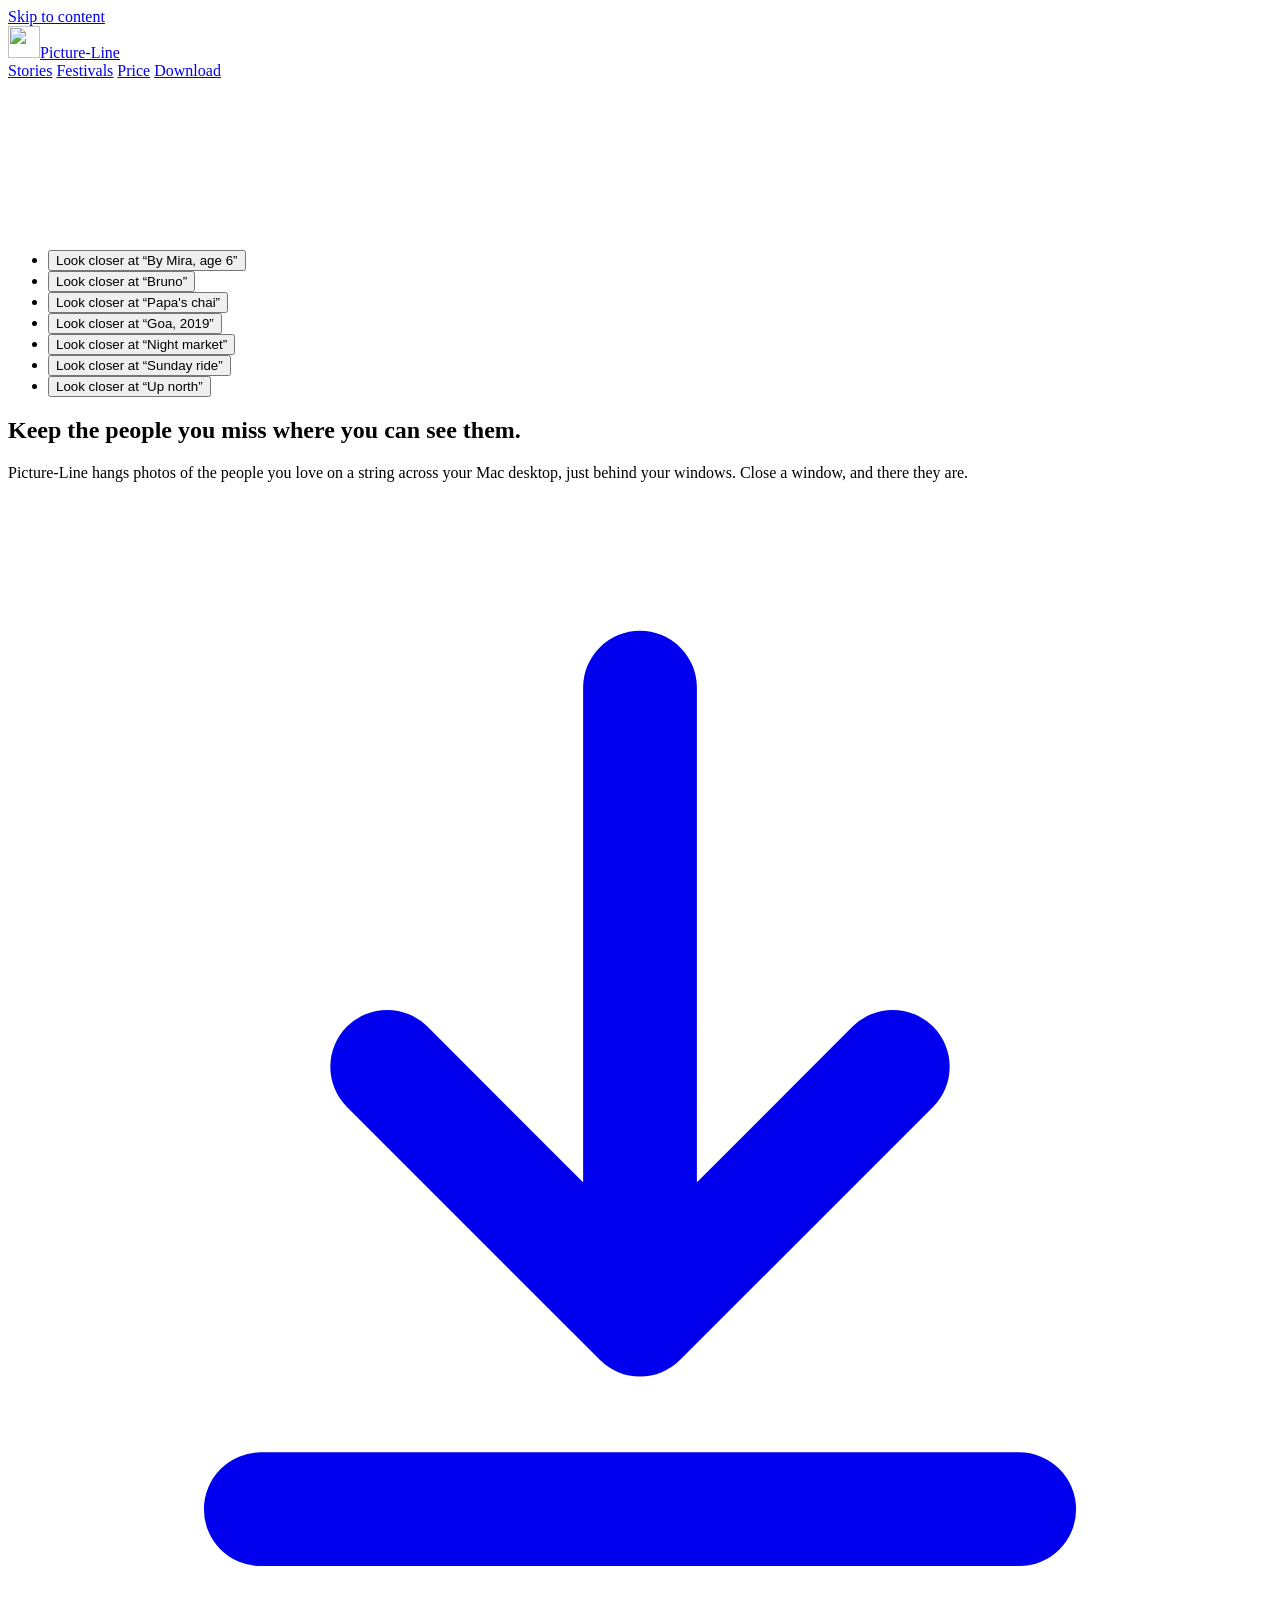
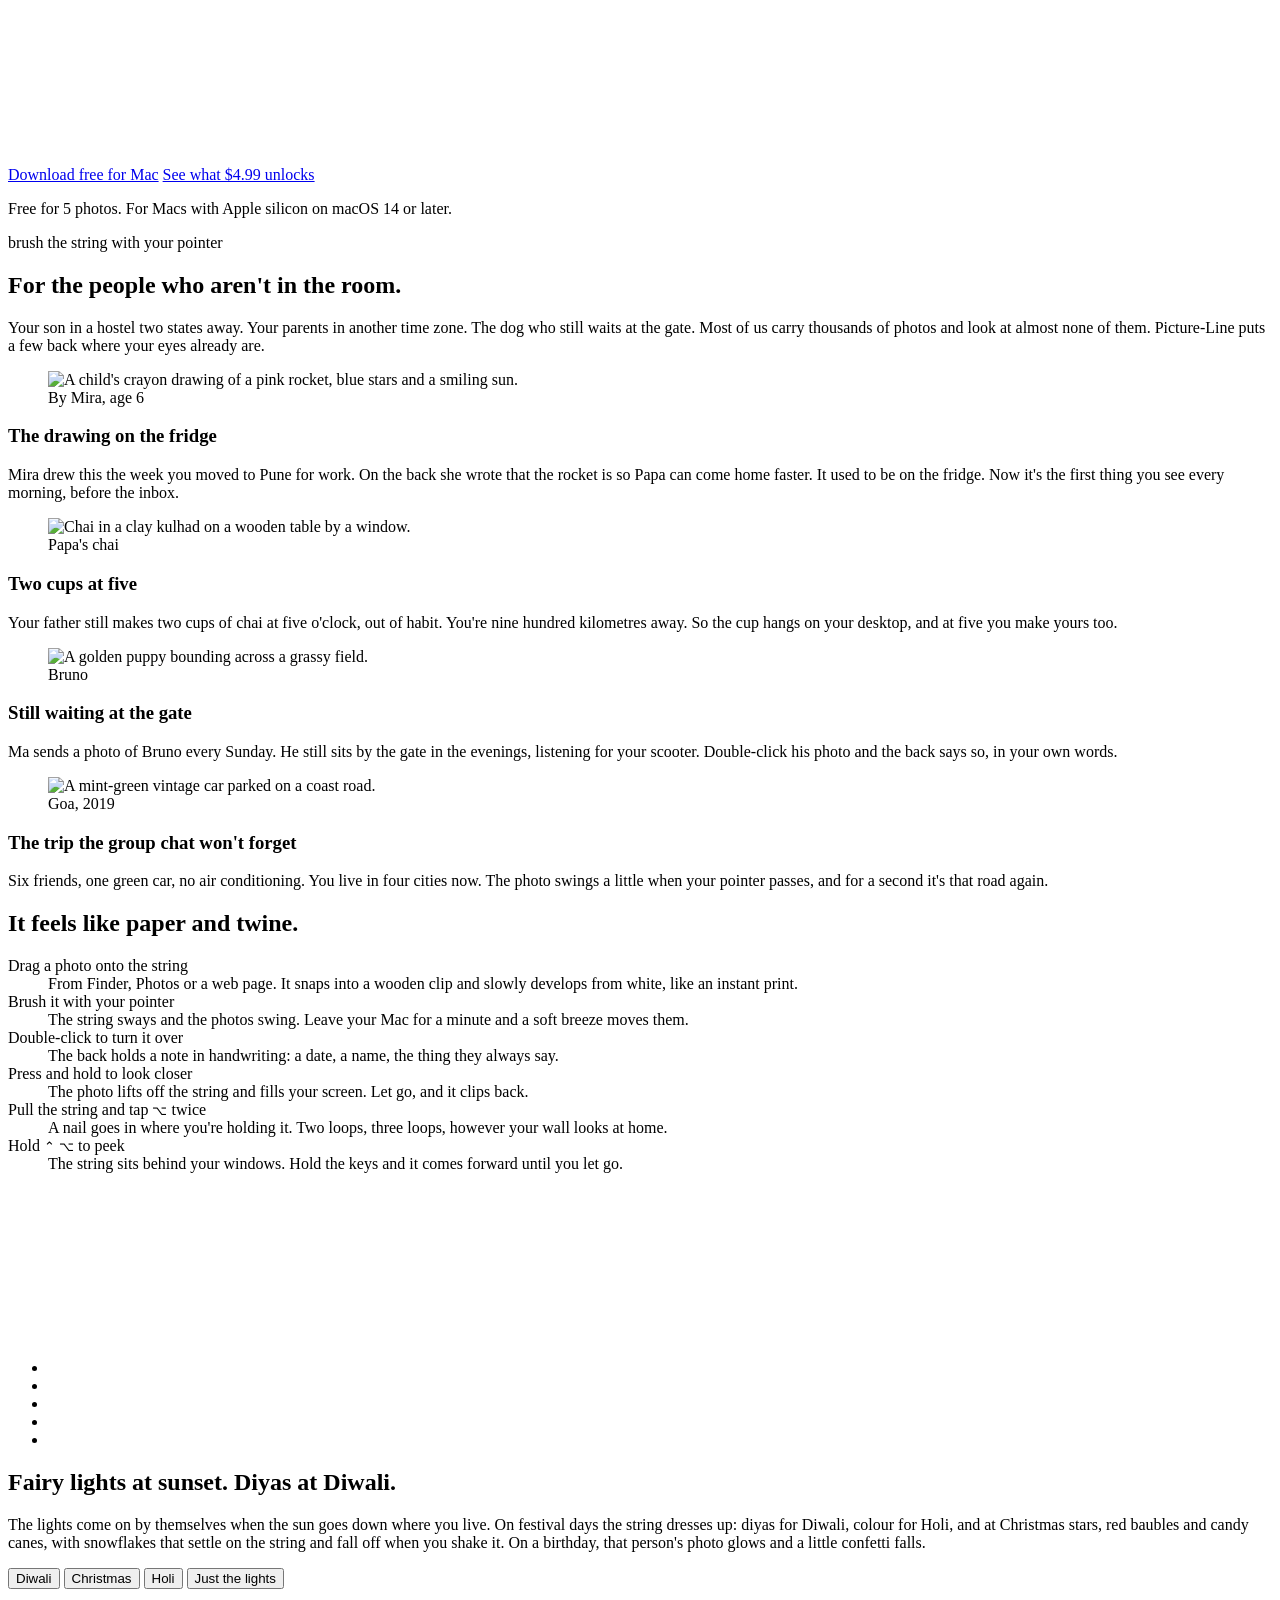
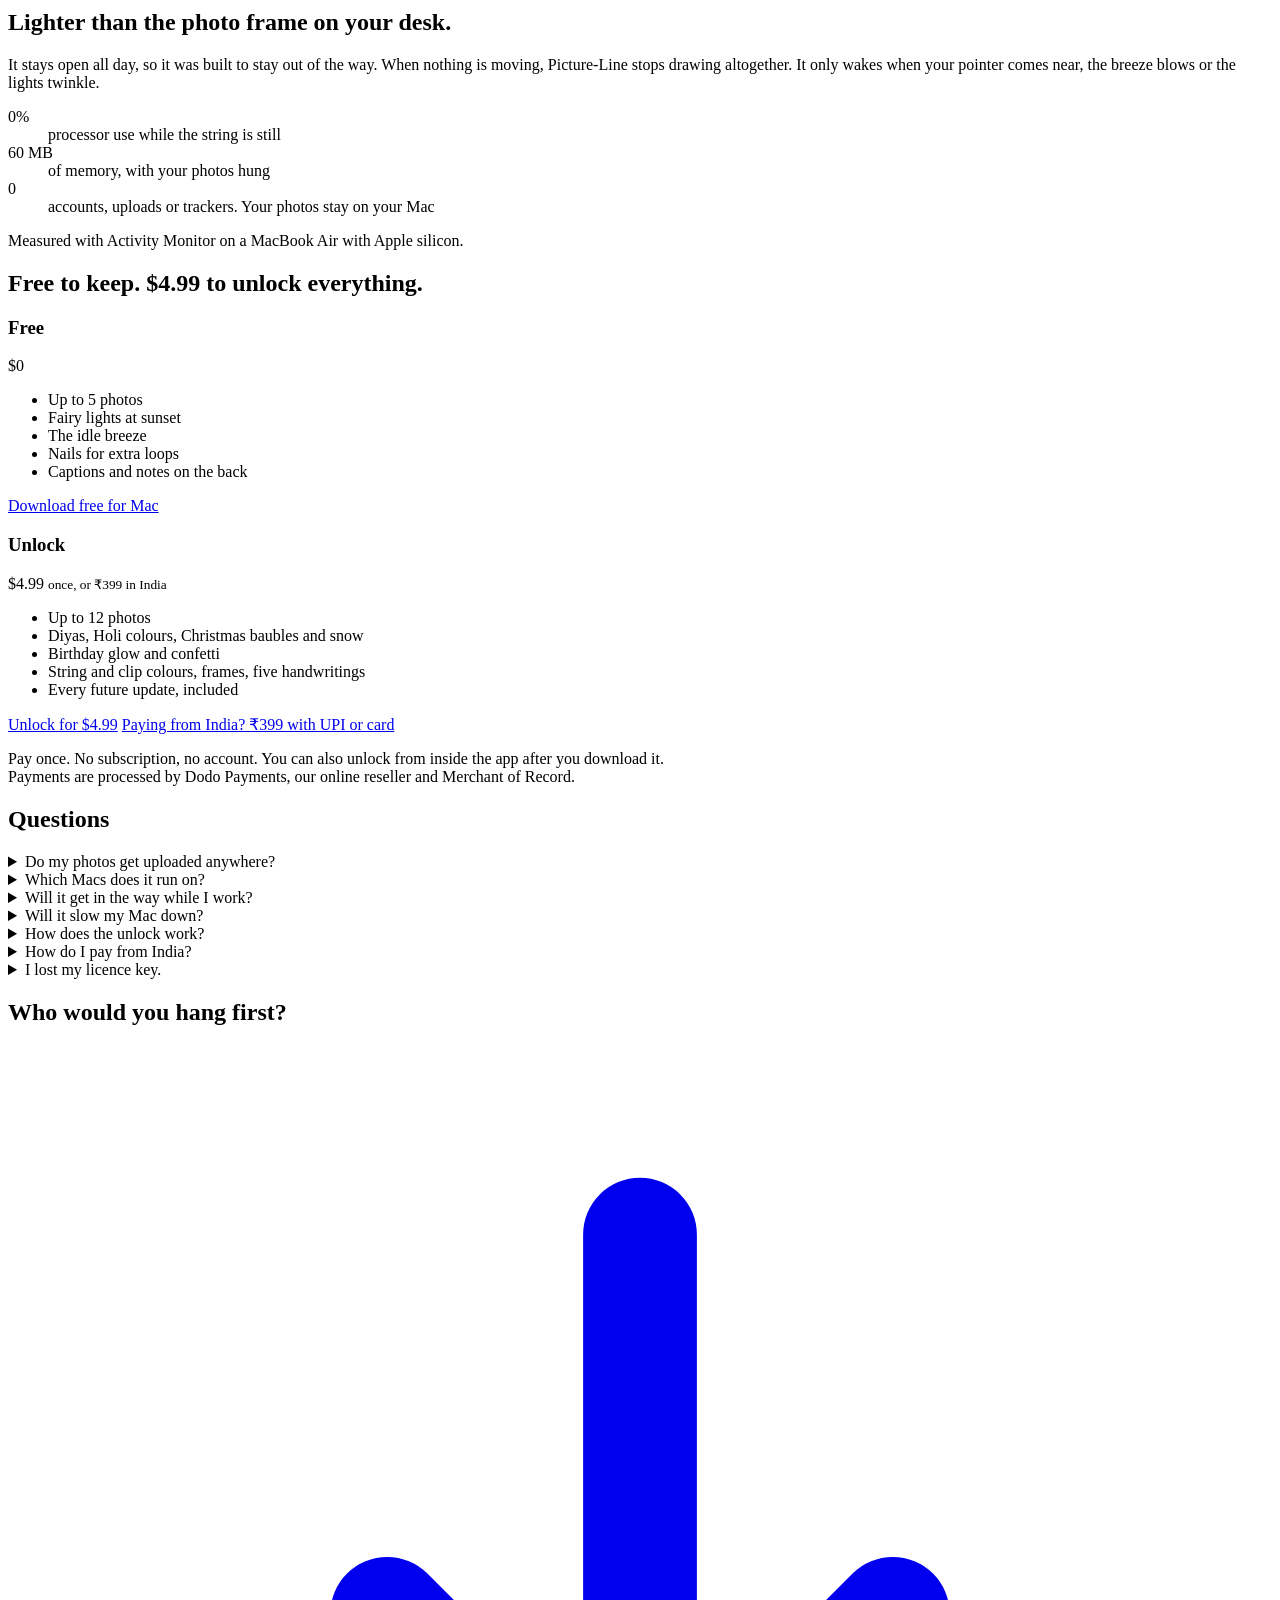
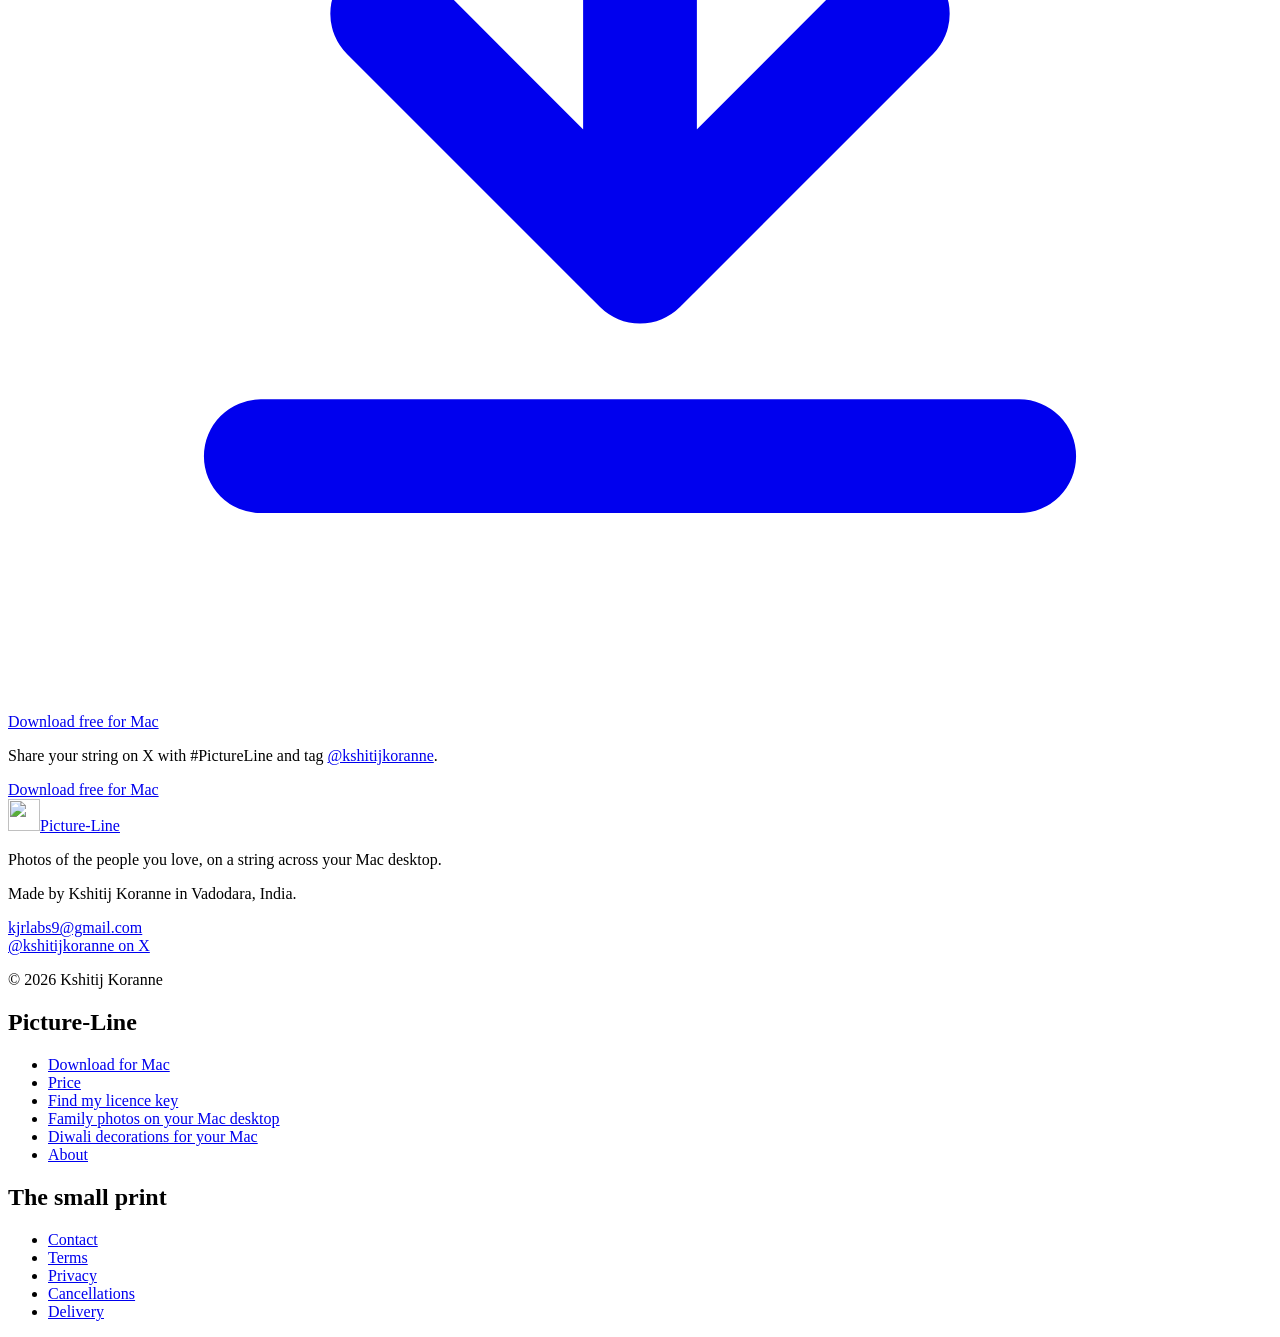
==== commit 8564093b: "Switch payments from Razorpay to Dodo Payments Hosted Dodo checkout session, return URL to the key p" ====
--- a/web/index.html
+++ b/web/index.html
@@ -34,7 +34,7 @@
 <meta name="twitter:title" content="Picture-Line: keep the people you miss on your Mac desktop">
 <meta name="twitter:description" content="Photos of the people you love, hanging on a string across your Mac desktop. Free for 5 photos, $4.99 once to unlock.">
 <meta name="twitter:image" content="https://picture-line.kjrlabs.in/img/og.jpg">
-<script type="application/ld+json">{"@context":"https://schema.org","@graph":[{"@type":"WebSite","@id":"https://picture-line.kjrlabs.in/#site","url":"https://picture-line.kjrlabs.in/","name":"Picture-Line","publisher":{"@id":"https://picture-line.kjrlabs.in/#org"},"inLanguage":"en-GB"},{"@type":"Organization","@id":"https://picture-line.kjrlabs.in/#org","name":"Kshitij Koranne","url":"https://kjrlabs.in","logo":"https://picture-line.kjrlabs.in/img/icon-512.png","email":"kjrlabs9@gmail.com","sameAs":["https://x.com/kshitijkoranne"],"founder":{"@type":"Person","name":"Kshitij Koranne","sameAs":["https://x.com/kshitijkoranne"]},"address":{"@type":"PostalAddress","addressLocality":"Vadodara","addressRegion":"Gujarat","addressCountry":"IN"}},{"@type":"SoftwareApplication","@id":"https://picture-line.kjrlabs.in/#app","name":"Picture-Line","url":"https://picture-line.kjrlabs.in/","description":"A Mac app that hangs photos of the people you love on a string across your desktop, behind your windows, in instant-photo frames with wooden clips and handwritten captions.","operatingSystem":"macOS 14 or later","applicationCategory":"LifestyleApplication","applicationSubCategory":"DesktopEnhancementApplication","processorRequirements":"Apple silicon (M1 or later)","softwareVersion":"1.0","fileSize":"6MB","downloadUrl":"https://picture-line.kjrlabs.in/download/Picture-Line-1.0.dmg","image":"https://picture-line.kjrlabs.in/img/og.jpg","screenshot":"https://picture-line.kjrlabs.in/img/app-shot.jpg","author":{"@id":"https://picture-line.kjrlabs.in/#org"},"publisher":{"@id":"https://picture-line.kjrlabs.in/#org"},"offers":[{"@type":"Offer","name":"Free","price":"0","priceCurrency":"USD","url":"https://picture-line.kjrlabs.in/download/Picture-Line-1.0.dmg"},{"@type":"Offer","name":"Unlock","price":"4.99","priceCurrency":"USD","url":"https://picture-line.kjrlabs.in/#price"},{"@type":"Offer","name":"Unlock (India)","price":"399","priceCurrency":"INR","url":"https://picture-line.kjrlabs.in/#price","eligibleRegion":{"@type":"Country","name":"IN"}}]},{"@type":"FAQPage","@id":"https://picture-line.kjrlabs.in/#faq","mainEntity":[{"@type":"Question","name":"Do my photos get uploaded anywhere?","acceptedAnswer":{"@type":"Answer","text":"No. Picture-Line works entirely on your Mac. Your photos, captions and notes stay on your Mac. There is no account, and the app sends nothing anywhere."}},{"@type":"Question","name":"Which Macs does it run on?","acceptedAnswer":{"@type":"Answer","text":"Macs with Apple silicon (M1 and later) running macOS 14 Sonoma or newer."}},{"@type":"Question","name":"Will it slow my Mac down?","acceptedAnswer":{"@type":"Answer","text":"No. When the string is still, Picture-Line uses 0% of the processor and about 60 MB of memory. It only wakes up when your pointer comes near, the breeze blows or the lights twinkle."}},{"@type":"Question","name":"What is free, and what does the unlock add?","acceptedAnswer":{"@type":"Answer","text":"Free: up to 5 photos, fairy lights at sunset, the breeze, nails for extra loops, captions and notes. The $4.99 unlock (₹399 in India) adds up to 12 photos, Diwali, Holi and Christmas decorations, birthday glow and confetti, and every colour, frame and handwriting. You pay once and every future update is included."}},{"@type":"Question","name":"Is it a subscription?","acceptedAnswer":{"@type":"Answer","text":"No. You pay once. There is no account and nothing renews."}},{"@type":"Question","name":"How do I pay from India?","acceptedAnswer":{"@type":"Answer","text":"Choose ₹399 and pay with UPI, card or netbanking through Razorpay. The app unlocks the moment the payment goes through."}}]}]}</script>
+<script type="application/ld+json">{"@context":"https://schema.org","@graph":[{"@type":"WebSite","@id":"https://picture-line.kjrlabs.in/#site","url":"https://picture-line.kjrlabs.in/","name":"Picture-Line","publisher":{"@id":"https://picture-line.kjrlabs.in/#org"},"inLanguage":"en-GB"},{"@type":"Organization","@id":"https://picture-line.kjrlabs.in/#org","name":"Kshitij Koranne","url":"https://kjrlabs.in","logo":"https://picture-line.kjrlabs.in/img/icon-512.png","email":"kjrlabs9@gmail.com","sameAs":["https://x.com/kshitijkoranne"],"founder":{"@type":"Person","name":"Kshitij Koranne","sameAs":["https://x.com/kshitijkoranne"]},"address":{"@type":"PostalAddress","addressLocality":"Vadodara","addressRegion":"Gujarat","addressCountry":"IN"}},{"@type":"SoftwareApplication","@id":"https://picture-line.kjrlabs.in/#app","name":"Picture-Line","url":"https://picture-line.kjrlabs.in/","description":"A Mac app that hangs photos of the people you love on a string across your desktop, behind your windows, in instant-photo frames with wooden clips and handwritten captions.","operatingSystem":"macOS 14 or later","applicationCategory":"LifestyleApplication","applicationSubCategory":"DesktopEnhancementApplication","processorRequirements":"Apple silicon (M1 or later)","softwareVersion":"1.0","fileSize":"6MB","downloadUrl":"https://picture-line.kjrlabs.in/download/Picture-Line-1.0.dmg","image":"https://picture-line.kjrlabs.in/img/og.jpg","screenshot":"https://picture-line.kjrlabs.in/img/app-shot.jpg","author":{"@id":"https://picture-line.kjrlabs.in/#org"},"publisher":{"@id":"https://picture-line.kjrlabs.in/#org"},"offers":[{"@type":"Offer","name":"Free","price":"0","priceCurrency":"USD","url":"https://picture-line.kjrlabs.in/download/Picture-Line-1.0.dmg"},{"@type":"Offer","name":"Unlock","price":"4.99","priceCurrency":"USD","url":"https://picture-line.kjrlabs.in/#price"},{"@type":"Offer","name":"Unlock (India)","price":"399","priceCurrency":"INR","url":"https://picture-line.kjrlabs.in/#price","eligibleRegion":{"@type":"Country","name":"IN"}}]},{"@type":"FAQPage","@id":"https://picture-line.kjrlabs.in/#faq","mainEntity":[{"@type":"Question","name":"Do my photos get uploaded anywhere?","acceptedAnswer":{"@type":"Answer","text":"No. Picture-Line works entirely on your Mac. Your photos, captions and notes stay on your Mac. There is no account, and the app sends nothing anywhere."}},{"@type":"Question","name":"Which Macs does it run on?","acceptedAnswer":{"@type":"Answer","text":"Macs with Apple silicon (M1 and later) running macOS 14 Sonoma or newer."}},{"@type":"Question","name":"Will it slow my Mac down?","acceptedAnswer":{"@type":"Answer","text":"No. When the string is still, Picture-Line uses 0% of the processor and about 60 MB of memory. It only wakes up when your pointer comes near, the breeze blows or the lights twinkle."}},{"@type":"Question","name":"What is free, and what does the unlock add?","acceptedAnswer":{"@type":"Answer","text":"Free: up to 5 photos, fairy lights at sunset, the breeze, nails for extra loops, captions and notes. The $4.99 unlock (₹399 in India) adds up to 12 photos, Diwali, Holi and Christmas decorations, birthday glow and confetti, and every colour, frame and handwriting. You pay once and every future update is included."}},{"@type":"Question","name":"Is it a subscription?","acceptedAnswer":{"@type":"Answer","text":"No. You pay once. There is no account and nothing renews."}},{"@type":"Question","name":"How do I pay from India?","acceptedAnswer":{"@type":"Answer","text":"Checkout shows ₹399 when you pay from India, with UPI or card. The app unlocks the moment the payment goes through."}}]}]}</script>
 </head>
 <body>
 <a class="skip" href="#main">Skip to content</a>
@@ -188,11 +188,11 @@
             <li>String and clip colours, frames, five handwritings</li>
             <li>Every future update, included</li>
           </ul>
-          <a class="btn" href="/api/license?buy=USD" rel="nofollow">Unlock for $4.99</a>
-          <a class="inr" href="/api/license?buy=INR" rel="nofollow">Paying from India? ₹399 with UPI or card</a>
+          <a class="btn" href="/api/license?buy" rel="nofollow">Unlock for $4.99</a>
+          <a class="inr" href="/api/license?buy" rel="nofollow">Paying from India? ₹399 with UPI or card</a>
         </div>
       </div>
-      <p class="fine center">Pay once. No subscription, no account. You can also unlock from inside the app after you download it.</p>
+      <p class="fine center">Pay once. No subscription, no account. You can also unlock from inside the app after you download it.<br>Payments are processed by Dodo Payments, our online reseller and Merchant of Record.</p>
     </div>
   </section>
 
@@ -204,8 +204,8 @@
       <details><summary>Will it get in the way while I work?</summary><p>No. It hangs on the desktop, behind every window. Hold <kbd>⌃</kbd> <kbd>⌥</kbd> to bring it forward for a moment, or choose Find My String from its menu bar icon.</p></details>
       <details><summary>Will it slow my Mac down?</summary><p>No. When the string is still it uses 0% of the processor and about 60 MB of memory.</p></details>
       <details><summary>How does the unlock work?</summary><p>Click Unlock in the app or on this page and pay once. The thank-you page has an Open in Picture-Line button that unlocks the app straight away. You also get a licence key, for a second Mac or a fresh install.</p></details>
-      <details><summary>How do I pay from India?</summary><p>Choose ₹399 and pay with UPI, card or netbanking through Razorpay.</p></details>
-      <details><summary>I lost my licence key.</summary><p>Enter your Razorpay payment ID on the <a href="/key">find my key</a> page and you'll get the same key again. Or write to <a href="mailto:kjrlabs9@gmail.com">kjrlabs9@gmail.com</a>.</p></details>
+      <details><summary>How do I pay from India?</summary><p>Checkout shows the price in rupees, ₹399, when you pay from India. You can pay with UPI or a card.</p></details>
+      <details><summary>I lost my licence key.</summary><p>Enter the payment ID from your receipt email on the <a href="/key">find my key</a> page and you'll get the same key again. Or write to <a href="mailto:kjrlabs9@gmail.com">kjrlabs9@gmail.com</a>.</p></details>
     </div>
   </section>
 
